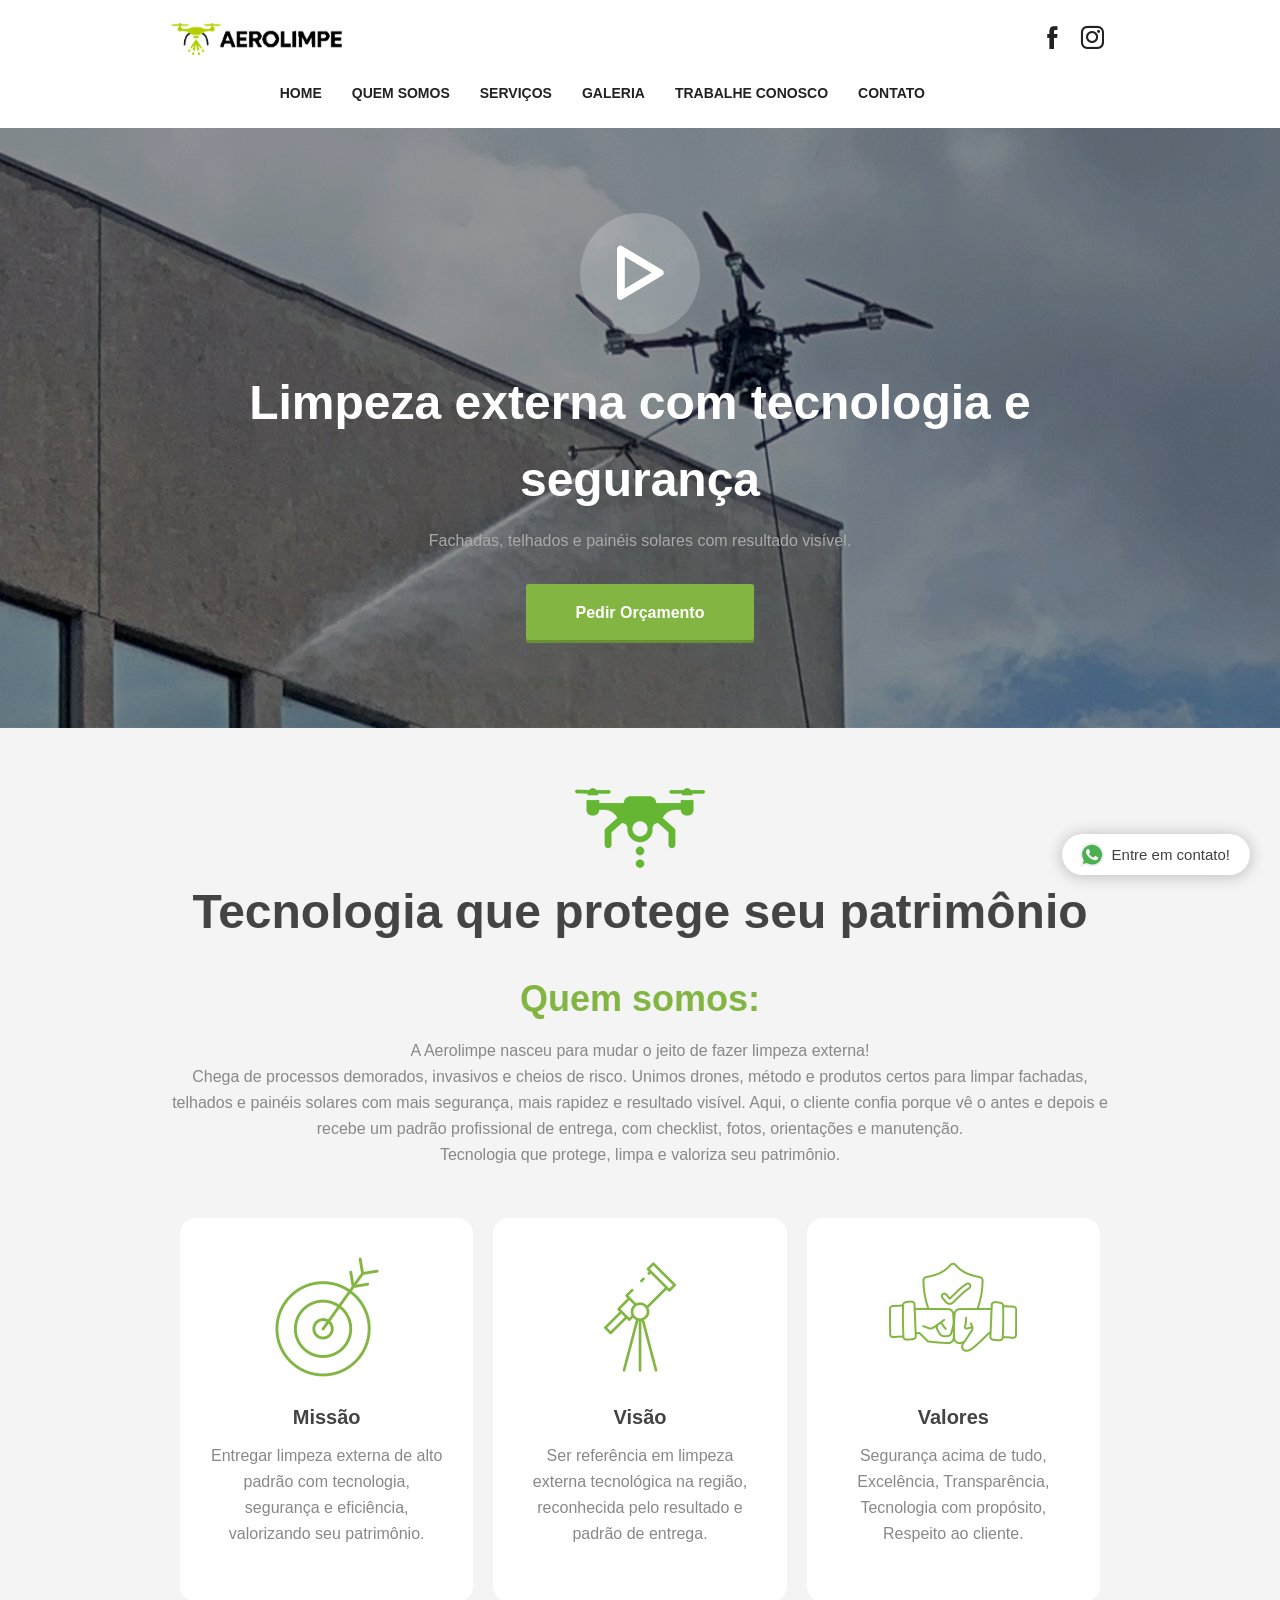
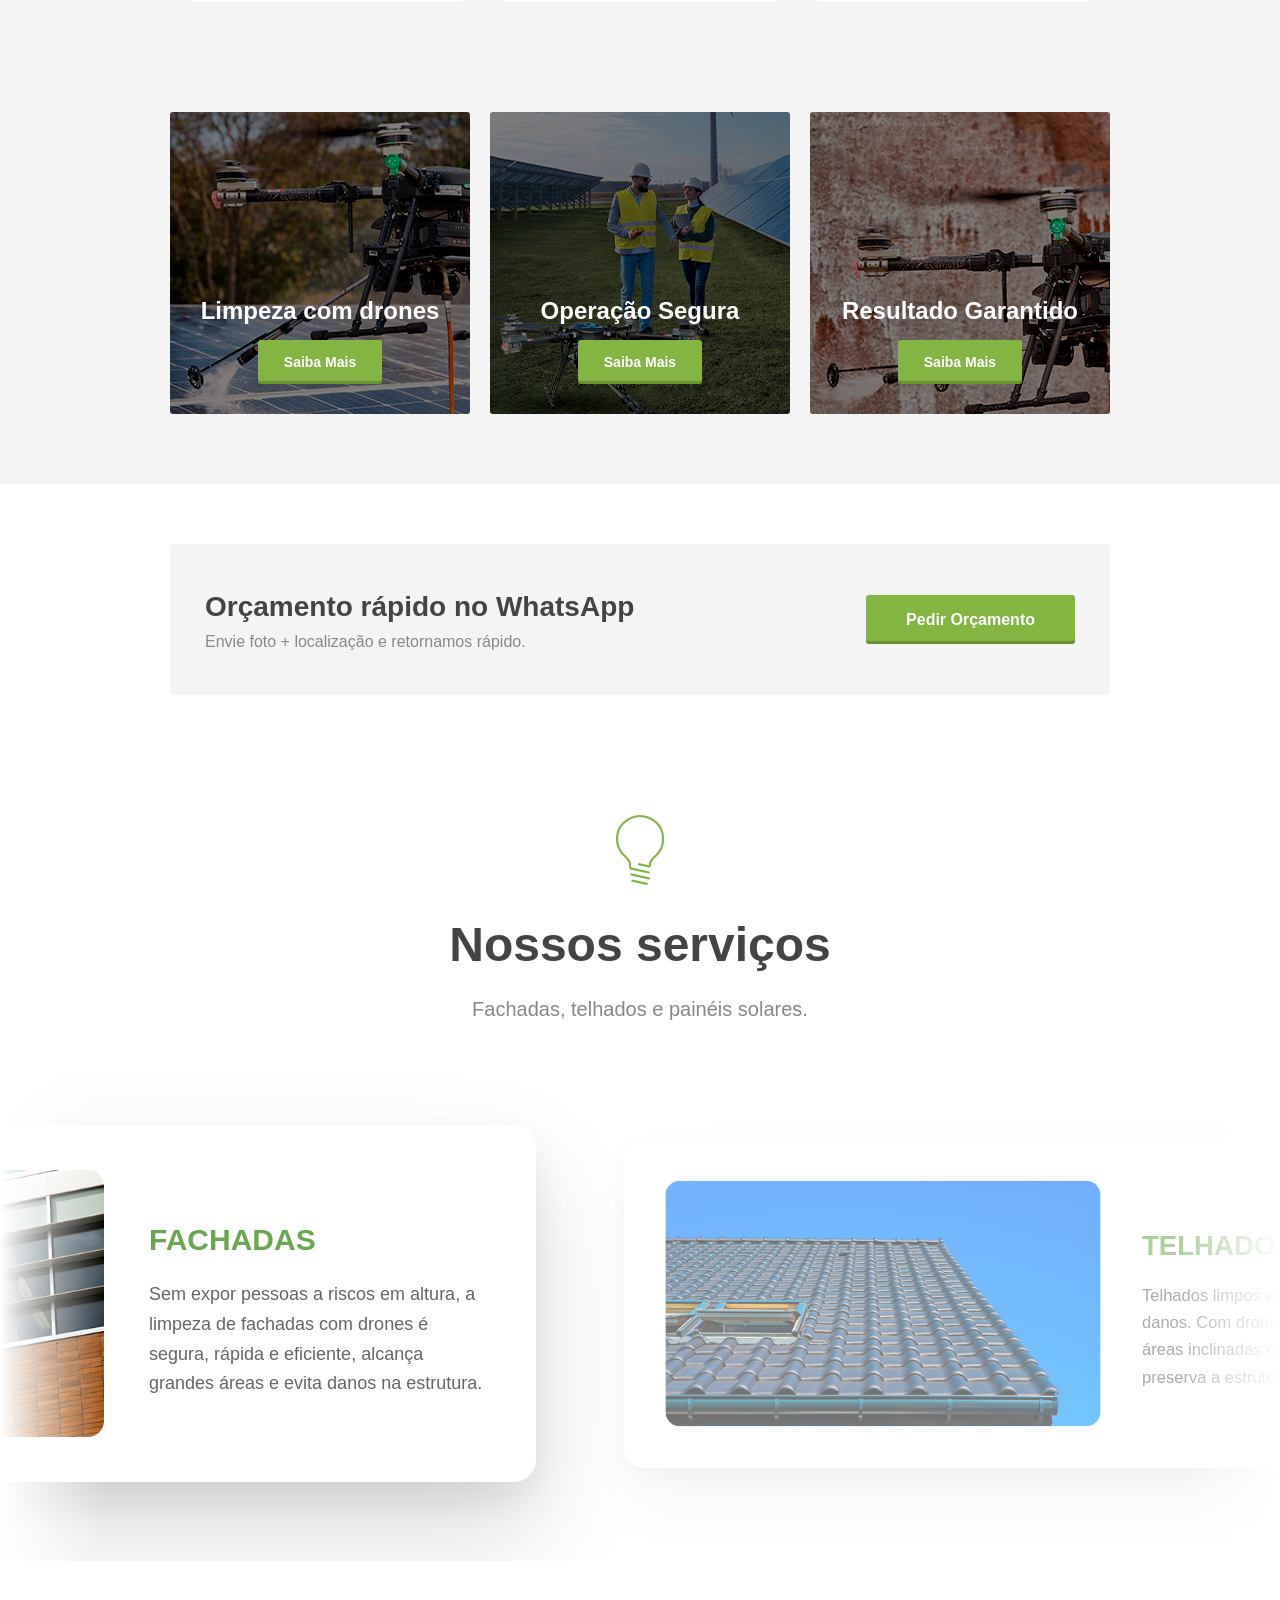
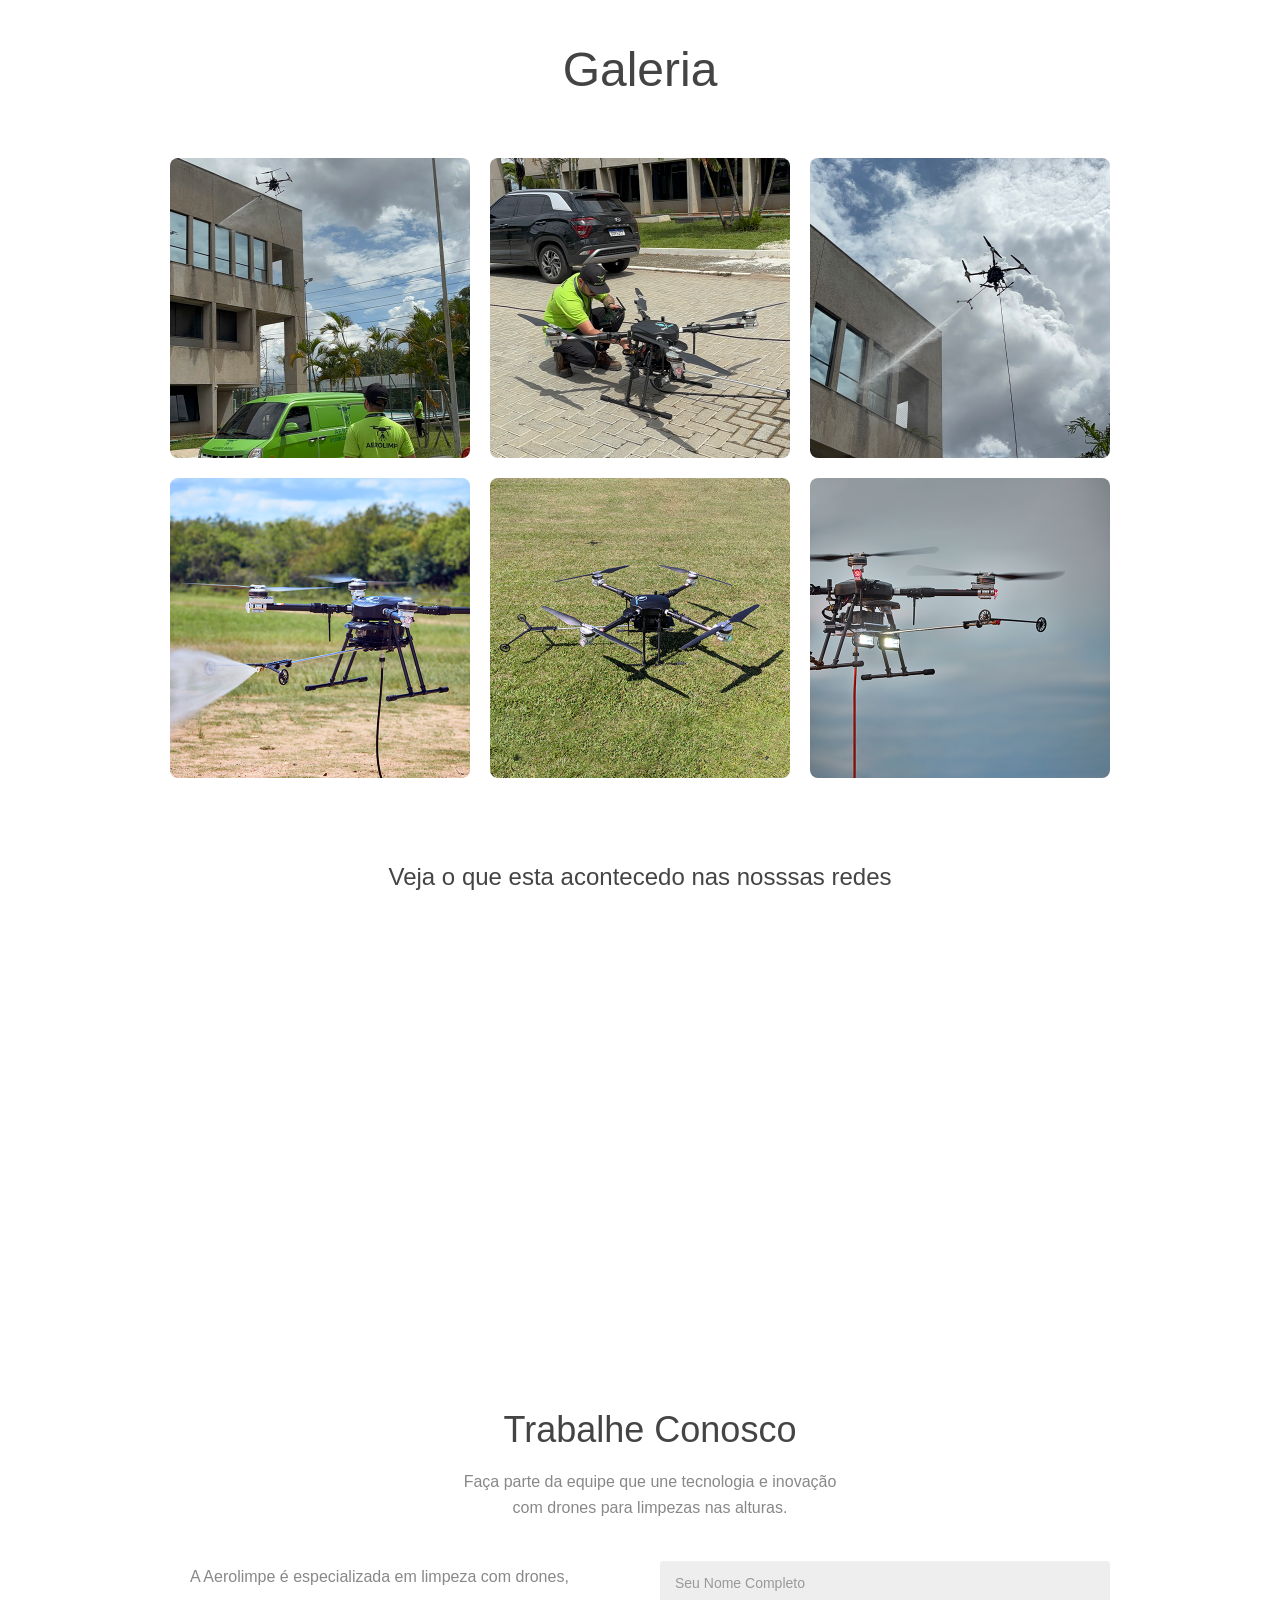
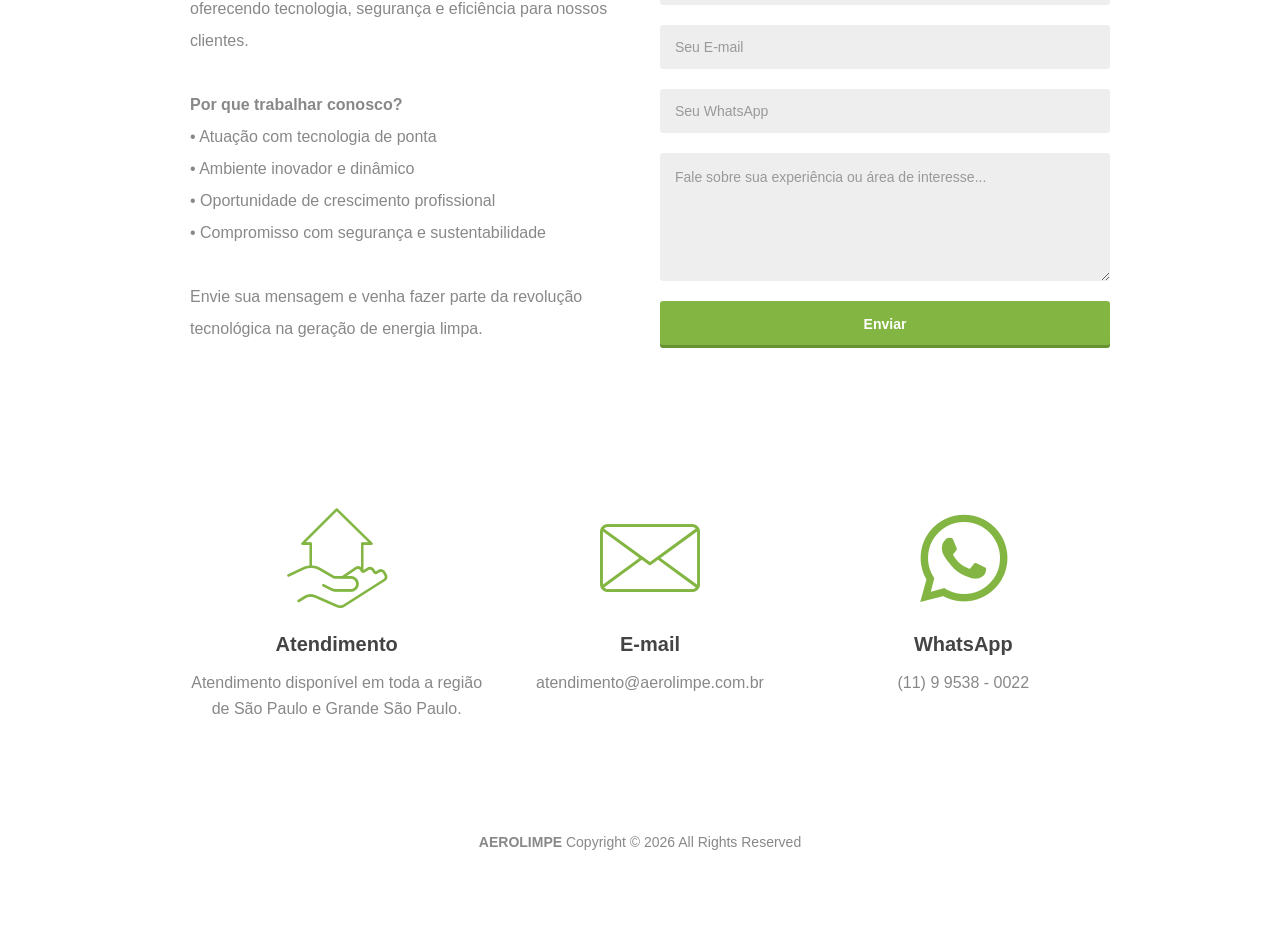
==== index.html @ a0003559 "google tag" ====
<!DOCTYPE html>
<html lang="en">

<head>
	<meta http-equiv="Content-Type" content="text/html; charset=utf-8">
	<meta name="viewport" content="width=device-width, initial-scale=1.0">

	<!-- Google tag (gtag.js) -->
	<script async src="https://www.googletagmanager.com/gtag/js?id=AW-XXXXXXXXX"></script>
	<script>
		window.dataLayer = window.dataLayer || [];
		function gtag() { dataLayer.push(arguments); }
		gtag('js', new Date());

		gtag('config', 'AW-XXXXXXXXX');
	</script>

	<!-- CSS -->
	<link rel="stylesheet" type="text/css" href="css/bootstrap.css" />
	<link rel="stylesheet" type="text/css" href="css/font-awesome.min.css" />
	<link rel="stylesheet" type="text/css" href="css/main.css" />
	<link rel="stylesheet" type="text/css" href="css/font-style.css" />
	<link rel="stylesheet" href="css/whatsapp.css">
	<link rel="stylesheet" href="css/animations.css">
	<link rel="stylesheet" href="https://cdn.jsdelivr.net/npm/@fancyapps/ui/dist/fancybox.css" />

	<title>AEROLIMPE</title>
</head>

<body>

	<!-- ================= NAV ================= -->
	<div class="pix_section pix_nav_menu pix_scroll_header normal pix-padding-v-10" data-scroll-bg="#fff">
		<div class="container">
			<div class="row">
				<div class="col-md-10 col-xs-12 pix-inner-col col-sm-10 column ui-droppable">
					<div class="pix-content">
						<nav class="navbar navbar-default pix-no-margin-bottom pix-navbar-default">
							<div class="container-fluid">
								<div class="navbar-header">
									<button type="button" class="navbar-toggle collapsed" data-toggle="collapse"
										data-target="#pix-navbar-collapse" aria-expanded="false">
										<span class="sr-only">Toggle navigation</span>
										<span class="icon-bar"></span>
										<span class="icon-bar"></span>
										<span class="icon-bar"></span>
									</button>
									<a class="navbar-brand logo-img logo-img-a pix-adjust-height" href="#"><img
											src="images/startup/logo.png" alt=""
											class="img-responsive pix-logo-img"></a>
								</div>
								<div class="collapse navbar-collapse" id="pix-navbar-collapse">
									<ul class="nav navbar-nav navbar-right media-middle pix-header-nav pix-adjust-height"
										id="pix-header-nav">
										<li class="dropdown"><a href="#" class="pix-dark-black">HOME</a>
										</li>
										<li class="dropdown"><a href="#quemsomos" class="pix-dark-black">QUEM SOMOS</a>
										</li>
										<li class="dropdown"><a href="#servico" class="pix-dark-black">SERVIÇOS</a>
										</li>
										<li class="dropdown"><a href="#galeria01" class="pix-dark-black">GALERIA</a>
										</li>
										<li class="dropdown"><a href="#work01" class="pix-dark-black">TRABALHE
												CONOSCO</a>
										</li>
										<li class="dropdown"><a href="#contato01" class="pix-dark-black">CONTATO</a>
										</li>
									</ul>
								</div>
							</div>
						</nav>
					</div>
				</div>
				<div class="col-md-2 col-xs-12 pix-inner-col col-sm-2">
					<div class="pix-content pix-adjust-height text-right">

						<div class="pix-header-item">
							<a target="_blank" href="https://www.facebook.com/share/1CZ2QA8xeN/?mibextid=wwXIfr"
								class="small-social">
								<i class="pixicon-facebook3 big-icon-50 pix-dark-black"></i>
							</a>
							<a target="_blank"
								href="https://www.instagram.com/aerolimpe?utm_source=ig_web_button_share_sheet&igsh=ZDNlZDc0MzIxNw=="
								class="small-social">
								<i class="pixicon-instagram4 big-icon-50 pix-dark-black"></i>
							</a>
						</div>
					</div>
				</div>
			</div>
		</div>
	</div>

	<div class="pix_section pix-padding-v-85 pix-agency-1">
		<div class="container">
			<div class="row">
				<div class="col-md-12 col-xs-12 col-sm-12 column ui-droppable">
					<div class="pix-content text-center">
						<div class="pix-margin-bottom-30">
							<a href="#" class="pix-circle-btn-3">
								<i class="pixicon-play4 big-icon pix-white"></i>
							</a>
						</div>
						<h1 class="pix-white text-center pix-no-margin-top">
							<span class="pix_edit_text"><strong>Limpeza externa com tecnologia e
									segurança</strong></span>
						</h1>
						<p class="pix-light-gray text-center pix-margin-bottom-30 big-text">
							<span class="pix_edit_text">Fachadas, telhados e painéis solares com resultado
								visível.</span>
						</p>
						<a target="_blank" href="https://api.whatsapp.com/send?phone=5511995380022"
							class="btn green-bg pix-white btn-xl wide btn-flat">
							<span class="pix_edit_text">
								<strong>Pedir Orçamento</strong>
							</span>
						</a>
					</div>
				</div>
			</div>
		</div>
	</div>

	<div class="pix_section gray-bg pix-padding">
		<div class="container">
			<div class="row">
				<div class="col-md-12 col-xs-12">
					<div class="pix-content text-center pix-padding-bottom-30">

						<a class="pix-inline-block">
							<img src="images/agency/drone_icon.png" class="img-responsive animate-in drone-fly"
								data-anim-type="drone-fly" data-anim-delay="100">
						</a>
						<h1 class="pix-black-gray-dark text-center pix-no-margin-top animate-in"
							data-anim-type="fade-in-up" data-anim-delay="200">
							<span class="pix_edit_text"><strong>Tecnologia que protege seu patrimônio</strong></span>
						</h1>
						<h2 class="pix-green pix-no-margin-bottom">
							<span id="quemsomos" class="pix_edit_text"><strong>Quem somos:</strong></span>
						</h2>
						<h6 class="pix-black-gray-light text-center animate-in" data-anim-type="fade-in-up"
							data-anim-delay="400">
							<span class="pix_edit_text">A Aerolimpe nasceu para mudar o jeito de fazer limpeza externa!
								<br>
								Chega de processos demorados, invasivos e cheios de risco. Unimos drones, método e
								produtos certos para limpar fachadas, telhados e painéis solares com mais segurança,
								mais rapidez e resultado visível. Aqui, o cliente confia porque vê o antes e depois e
								recebe um padrão profissional de entrega, com checklist, fotos, orientações e
								manutenção.
								<br>
								Tecnologia que protege, limpa e valoriza seu patrimônio.</span>
						</h6>
					</div>
				</div>


				<div class="pix_section pix-padding-v-50">
					<div class="container">

						<div class="row mission-section animate-group">

							<div class="col-md-4 col-xs-12 mission-item animate-in" data-anim-type="fade-in-up">

								<div class="pix-content text-center pix-padding-v-10 pix-margin-v-10 mission-card">

									<div class="pix-margin-bottom-20 mission-icon">
										<img src="images/agency/alvo.png" class="img-responsive big-icon-100 pix-green">
									</div>

									<h5 class="pix-black-gray-dark secondary-font">
										<strong>Missão</strong>
									</h5>

									<p class="pix-black-gray-light text-center pix-margin-bottom-20 big-text">
										Entregar limpeza externa de alto padrão com tecnologia,
										segurança e eficiência, valorizando seu patrimônio.
									</p>

								</div>

							</div>


							<div class="col-md-4 col-xs-12 mission-item animate-in" data-anim-type="fade-in-up">

								<div class="pix-content text-center pix-padding-v-10 pix-margin-v-10 mission-card">

									<div class="pix-margin-bottom-20 mission-icon">
										<img src="images/agency/visão.png"
											class="img-responsive big-icon-100 pix-green">
									</div>

									<h5 class="pix-black-gray-dark secondary-font">
										<strong>Visão</strong>
									</h5>

									<p class="pix-black-gray-light text-center pix-margin-bottom-20 big-text">
										Ser referência em limpeza externa tecnológica na região,
										reconhecida pelo resultado e padrão de entrega.
									</p>

								</div>

							</div>


							<div class="col-md-4 col-xs-12 mission-item animate-in" data-anim-type="fade-in-up">

								<div class="pix-content text-center pix-padding-v-10 pix-margin-v-10 mission-card">

									<div class="pix-margin-bottom-20 mission-icon">
										<img src="images/agency/valores.png"
											class="img-responsive big-icon-100 pix-green">
									</div>

									<h5 class="pix-black-gray-dark secondary-font">
										<strong>Valores</strong>
									</h5>

									<p class="pix-black-gray-light text-center pix-margin-bottom-20 big-text">
										Segurança acima de tudo, Excelência, Transparência,
										Tecnologia com propósito, Respeito ao cliente.
									</p>

								</div>

							</div>

						</div>

					</div>
				</div>


				<div class="col-md-4 col-xs-12">
					<div
						class="pix-content text-center agency-feature-1 agency-feature pix-margin-v-10 pix-padding-h-20">
						<h4 class="pix-white animate-in" data-anim-type="fade-in-up" data-anim-delay="200">
							<span class="pix_edit_text"><strong>Limpeza com drones</strong></span>
						</h4>

						<a target="_blank" href="https://api.whatsapp.com/send?phone=5511995380022"
							class="btn green-bg pix-white btn-md btn-flat">
							<span class="pix_edit_text">
								<strong>Saiba Mais</strong>
							</span>
						</a>
					</div>
				</div>
				<div class="col-md-4 col-xs-12">
					<div
						class="pix-content text-center agency-feature-2 agency-feature pix-margin-v-10 pix-padding-h-20">
						<h4 class="pix-white animate-in" data-anim-type="fade-in-up" data-anim-delay="200">
							<span class="pix_edit_text"><strong>Operação Segura</strong></span>
						</h4>

						<a target="_blank" href="https://api.whatsapp.com/send?phone=5511995380022"
							class="btn green-bg pix-white btn-md  btn-flat">
							<span class="pix_edit_text">
								<strong>Saiba Mais</strong>
							</span>
						</a>
					</div>
				</div>
				<div class="col-md-4 col-xs-12">
					<div
						class="pix-content text-center agency-feature-3 agency-feature pix-margin-v-10 pix-padding-h-20">
						<h4 class="pix-white animate-in" data-anim-type="fade-in-up" data-anim-delay="200">
							<span class="pix_edit_text"><strong>Resultado Garantido</strong></span>
						</h4>


						<a target="_blank" href="https://api.whatsapp.com/send?phone=5511995380022"
							class="btn green-bg pix-white btn-md  btn-flat">
							<span class="pix_edit_text">
								<strong>Saiba Mais</strong>
							</span>
						</a>
					</div>
				</div>
			</div>
		</div>
	</div>

	<div class="pix_section pix-padding">
		<div class="container">
			<div class="row">
				<div class="col-md-12 col-xs-12">
					<div class="pix-content gray-bg pix-radius-3 pix-padding-v-40 pix-padding-h-30 animate-in"
						data-anim-type="zoom-in">
						<div class="media">
							<div class="media-body media-middle media-box-area">
								<div class="pix-inner">
									<h3 class="pix-black-gray-dark pix-no-margin-top pix-no-margin-bottom animate-in"
										data-anim-type="fade-in-up">
										<span class="pix_edit_text"><strong>Orçamento rápido no WhatsApp</strong></span>
									</h3>
									<p class="pix-black-gray-light big-text pix-no-margin-top pix-no-margin-bottom animate-in"
										data-anim-type="fade-in-up" data-anim-delay="150">
										<span class="pix_edit_text">Envie foto + localização e retornamos rápido.</span>
									</p>
								</div>
							</div>
							<div class="media-right media-middle text-center media-box-area">
								<div class="pix-inner">
									<a target="_blank" href="https://api.whatsapp.com/send?phone=5511995380022"
										class="btn green-bg pix-white btn-lg wide btn-flat animate-in"
										data-anim-type="fade-in-up" data-anim-delay="300">
										<span class="pix_edit_text">
											<strong>Pedir Orçamento</strong>
										</span>
									</a>
								</div>
							</div>
						</div>
					</div>
				</div>
			</div>
		</div>
	</div>

	<div class="pix_section pix-padding services-slider">

		<div class="container">

			<div class="row">
				<div class="col-md-12">
					<div class="pix-content text-center pix-padding-bottom-10">

						<i class="pixicon-lightbulb big-icon pix-green animate-in" data-anim-type="fade-in"></i>

						<h1 id="servico" class="pix-black-gray-dark animate-in" data-anim-type="fade-in-up">
							<strong>Nossos serviços</strong>
						</h1>

						<h5 class="pix-black-gray-light animate-in" data-anim-type="fade-in-up" data-anim-delay="150">
							Fachadas, telhados e painéis solares.
						</h5>

					</div>
				</div>
			</div>

		</div>


		<!-- SLIDER FULL WIDTH -->

		<div class="services-wrapper">

			<div class="services-track">

				<div class="service-card">

					<img src="images/agency/Fachada.png" alt="Limpeza de fachadas">

					<div class="service-info">

						<h3>FACHADAS</h3>

						<p>
							Sem expor pessoas a riscos em altura, a limpeza de fachadas com drones é segura,
							rápida e eficiente, alcança grandes áreas e evita danos na estrutura.
						</p>

					</div>

				</div>


				<div class="service-card">

					<img src="images/agency/telhado.png" alt="Limpeza de telhados">

					<div class="service-info">

						<h3>TELHADOS</h3>

						<p>
							Telhados limpos evitam infiltrações e danos. Com drones a limpeza alcança áreas
							inclinadas com segurança e preserva a estrutura.
						</p>

					</div>

				</div>

				<div class="service-card">

					<img src="images/agency/Silos.png" alt="Limpeza de telhados">

					<div class="service-info">

						<h3>SILOS DE ARMAZENAMENTO</h3>

						<p>
							A limpeza adequada dos silos preserva a estrutura e evita acúmulo de resíduos que podem
							comprometer a operação.
							Com drones, garantimos uma execução segura, ágil e sem intervenções de risco.
						</p>

					</div>

				</div>

				<div class="service-card">

					<img src="images/agency/Painel-Solar.png" alt="Limpeza de painéis solares">

					<div class="service-info">

						<h3>PAINÉIS SOLARES</h3>

						<p>
							Painéis limpos produzem mais energia e aumentam a eficiência do sistema,
							gerando mais economia e prolongando a vida útil.
						</p>

					</div>

				</div>

			</div>

		</div>

	</div>

	<div class="pix_section pix-padding-v-10" id="section_gallery_2" style="display: block;">
		<div class="container">
			<div class="row">

				<div class="col-md-12 col-xs-12 col-sm-12 column ui-droppable">
					<div class="pix-content pix-padding-bottom-30">
						<h1 class="pix-black-gray-dark text-center pix-no-margin-top animate-in"
							data-anim-type="fade-in-up">
							<span id="galeria01" class="pix_edit_text">Galeria</span>
						</h1>
					</div>
				</div>

				<!-- IMAGEM 1 -->
				<div class="col-md-4 col-xs-12 col-sm-4 column ui-droppable animate-in" data-anim-type="fade-in-up">
					<div class="pix-content text-center pix-margin-v-10 pix-radius-3">
						<a data-fancybox="gallery" href="images/modern/gallery-image-1.png">
							<img src="images/modern/gallery-image-1.png" alt="" class="img-responsive pix-inline-block">
						</a>
					</div>
				</div>

				<!-- IMAGEM 2 -->
				<div class="col-md-4 col-xs-12 col-sm-4 column ui-droppable animate-in" data-anim-type="fade-in-up"
					data-anim-delay="100">
					<div class="pix-content text-center pix-margin-v-10 pix-radius-3">
						<a data-fancybox="gallery" href="images/modern/gallery-image-2.png">
							<img src="images/modern/gallery-image-2.png" alt="" class="img-responsive pix-inline-block">
						</a>
					</div>
				</div>

				<!-- IMAGEM 3 -->
				<div class="col-md-4 col-xs-12 col-sm-4 column ui-droppable animate-in" data-anim-type="fade-in-up"
					data-anim-delay="200">
					<div class="pix-content text-center pix-margin-v-10 pix-radius-3">
						<a data-fancybox="gallery" href="images/modern/gallery-image-3.png">
							<img src="images/modern/gallery-image-3.png" alt="" class="img-responsive pix-inline-block">
						</a>
					</div>
				</div>

				<!-- IMAGEM 4 -->
				<div class="col-md-4 col-xs-12 col-sm-4 column ui-droppable animate-in" data-anim-type="fade-in-up"
					data-anim-delay="300">
					<div class="pix-content text-center pix-margin-v-10 pix-radius-3">
						<a data-fancybox="gallery" href="images/modern/gallery-image-4.png">
							<img src="images/modern/gallery-image-4.png" alt="" class="img-responsive pix-inline-block">
						</a>
					</div>
				</div>

				<!-- IMAGEM 5 -->
				<div class="col-md-4 col-xs-12 col-sm-4 column ui-droppable animate-in" data-anim-type="fade-in-up"
					data-anim-delay="400">
					<div class="pix-content text-center pix-margin-v-10 pix-radius-3">
						<a data-fancybox="gallery" href="images/modern/gallery-image-5.png">
							<img src="images/modern/gallery-image-5.png" alt="" class="img-responsive pix-inline-block">
						</a>
					</div>
				</div>

				<!-- IMAGEM 6 -->
				<div class="col-md-4 col-xs-12 col-sm-4 column ui-droppable animate-in" data-anim-type="fade-in-up"
					data-anim-delay="500">
					<div class="pix-content text-center pix-margin-v-10 pix-radius-3">
						<a data-fancybox="gallery" href="images/modern/gallery-image-6.png">
							<img src="images/modern/gallery-image-6.png" alt="" class="img-responsive pix-inline-block">
						</a>
					</div>
				</div>

			</div>
		</div>
	</div>



	<div class="pix_section white-bg pix-padding">
		<div class="container">

			<div class="row">
				<div class="col-md-12 col-xs-12 col-sm-12">
					<div class="pix-content pix-padding-bottom-30 text-center">
						<h4 class="pix-black-gray-dark text-center pix-no-margin-top animate-in"
							data-anim-type="fade-in-up">
							<span class="pix_edit_text">Veja o que esta acontecedo nas nosssas redes</span>
						</h4>
					</div>
				</div>
			</div>

			<div class="row">
				<div class="col-md-12 col-xs-12">
					<div class="pix-content text-center animate-in" data-anim-type="zoom-in" data-anim-delay="200">

						<div class="pix-radius-3 pix-shadow">
							<iframe src="https://widgets.sociablekit.com/instagram-feed/iframe/25658841" frameborder="0"
								width="100%" height="400px" style="border-radius:8px;">
							</iframe>
						</div>

					</div>
				</div>
			</div>

			<div class="pix_section pix-padding">
				<div class="container">
					<div class="row">
						<div class="col-md-12 col-xs-12 col-sm-12 column ui-droppable">
							<div class="pix-content pix-padding-bottom-30">
								<h2 class="pix-black-gray-dark text-center pix-no-margin-top">
									<span id="work01" class="pix_edit_text">Trabalhe Conosco</span>
								</h2>
								<p class="pix-black-gray-light big-text text-center">
									<span class="pix_edit_text">
										Faça parte da equipe que une tecnologia e inovação<br>
										com drones para limpezas nas alturas.
									</span>
								</p>
							</div>
						</div>

						<div class="col-md-6 col-xs-12">
							<div class="pix-content">
								<p>
									<span class="big-text pix-lineheight-32 pix-black-gray-light">
										<span class="pix_edit_text">
											A Aerolimpe é especializada em limpeza com drones,
											oferecendo tecnologia, segurança e eficiência para nossos
											clientes.<br><br>

											<strong>Por que trabalhar conosco?</strong><br>
											• Atuação com tecnologia de ponta<br>
											• Ambiente inovador e dinâmico<br>
											• Oportunidade de crescimento profissional<br>
											• Compromisso com segurança e sustentabilidade<br><br>

											Envie sua mensagem e venha fazer parte da revolução tecnológica
											na geração de energia limpa.
										</span>
									</span>
								</p>
							</div>
						</div>

						<div class="col-md-6 col-xs-12">
							<div class="pix-content pix-radius-3">
								<form class="pix-form-style pixfort-form">
									<div class="form-group">
										<input type="text" name="name" class="form-control"
											placeholder="Seu Nome Completo">
									</div>

									<div class="form-group">
										<input type="email" name="email" class="form-control" placeholder="Seu E-mail">
									</div>

									<div class="form-group">
										<input type="text" name="phone" class="form-control" placeholder="Seu WhatsApp">
									</div>

									<div class="form-group">
										<textarea class="form-control" name="message" rows="5"
											placeholder="Fale sobre sua experiência ou área de interesse..."></textarea>
									</div>

									<button type="submit"
										class="btn green-bg pix-white btn-lg small-text btn-flat btn-block">
										<span class="pix_edit_text"><strong>Enviar</strong></span>
									</button>
								</form>
							</div>
						</div>

					</div>
				</div>
			</div>


			<div id="contato01" class="pix_section white-bg pix-padding contact-section">
				<div class="container">
					<div class="row">

						<div class="col-md-4 col-xs-12 animate-in" data-anim-type="fade-in-up" data-anim-delay="0">

							<div class="pix-content text-center pix-margin-v-20">
								<span class="pix-margin-bottom-20">
									<i class="pixicon-hand260 big-icon-100 pix-green"></i>
								</span>

								<h5 class="pix-black-gray-dark pix-margin-top-20">
									<span class="pix_edit_text"><strong>Atendimento</strong></span>
								</h5>

								<p class="pix-black-gray-light big-text">
									<span class="pix_edit_text">
										Atendimento disponível em toda a região de São Paulo e Grande São Paulo.
									</span>
								</p>
							</div>

						</div>

						<div class="col-md-4 col-xs-12 animate-in" data-anim-type="fade-in-up" data-anim-delay="150">

							<div class="pix-content text-center pix-margin-v-20">
								<span class="pix-margin-bottom-20">
									<i class="pixicon-letter121 big-icon-100 pix-green"></i>
								</span>

								<h5 class="pix-black-gray-dark pix-margin-top-20">
									<span class="pix_edit_text"><strong>E-mail</strong></span>
								</h5>

								<p class="pix-black-gray-light big-text">
									<span class="pix_edit_text">
										atendimento@aerolimpe.com.br
									</span>
								</p>
							</div>

						</div>

						<div class="col-md-4 col-xs-12 animate-in" data-anim-type="fade-in-up" data-anim-delay="300">

							<div class="pix-content text-center pix-margin-v-20">
								<span class="pix-margin-bottom-20">
									<i class="pixicon-whatsapp2 big-icon-100 pix-green"></i>
								</span>

								<h5 class="pix-black-gray-dark pix-margin-top-20">
									<span class="pix_edit_text"><strong>WhatsApp</strong></span>
								</h5>

								<p class="pix-black-gray-light big-text">
									<span class="pix_edit_text">
										(11) 9 9538 - 0022
									</span>
								</p>
							</div>

						</div>

					</div>
				</div>
			</div>

			<div class="col-md-12 col-xs-12">
				<div class="pix-padding-v-30 text-center">
					<span class="pix-black-gray-light"><span class="pix_edit_text"><strong>AEROLIMPE</strong>
							Copyright © 2026 All Rights Reserved</span></span>
				</div>
			</div>
		</div>
	</div>
	</div>

	<!--WhatsApp-->
	<div id='whatsapp-chat' class='hide'>
		<div class='header-chat'>
			<div class='head-home'>
				<div class='info-avatar'><img src='/images/aerolimpe-logo.png' />
				</div>
				<p><span class="whatsapp-name">Aerolimpe</span><br><small>Limpeza externa com tecnologia e
						segurança</small>
				</p>

			</div>
			<div class='get-new hide'>
				<div id='get-label'></div>
				<div id='get-nama'></div>
			</div>
		</div>
		<div class='home-chat'>

		</div>
		<div class='start-chat'>
			<div pattern="https://elfsight.com/assets/chats/patterns/whatsapp.png"
				class="WhatsappChat__Component-sc-1wqac52-0 whatsapp-chat-body">
				<div class="WhatsappChat__MessageContainer-sc-1wqac52-1 dAbFpq">
					<div style="opacity: 0;" class="WhatsappDots__Component-pks5bf-0 eJJEeC">
						<div class="WhatsappDots__ComponentInner-pks5bf-1 hFENyl">
							<div class="WhatsappDots__Dot-pks5bf-2 WhatsappDots__DotOne-pks5bf-3 ixsrax"></div>
							<div class="WhatsappDots__Dot-pks5bf-2 WhatsappDots__DotTwo-pks5bf-4 dRvxoz"></div>
							<div class="WhatsappDots__Dot-pks5bf-2 WhatsappDots__DotThree-pks5bf-5 kXBtNt"></div>
						</div>
					</div>
					<div style="opacity: 1;" class="WhatsappChat__Message-sc-1wqac52-4 kAZgZq">
						<div class="WhatsappChat__Author-sc-1wqac52-3 bMIBDo">Aerolimpe</div>
						<div class="WhatsappChat__Text-sc-1wqac52-2 iSpIQi">Tire suas dúvidas e peça o seu
							orçamento.
						</div>
					</div>
				</div>
			</div>

			<div class='blanter-msg'>
				<textarea id='chat-input' placeholder='Digite aqui' maxlength='120' row='1'></textarea>
				<a href='javascript:void;' id='send-it'><svg viewBox="0 0 448 448">
						<path d="M.213 32L0 181.333 320 224 0 266.667.213 416 448 224z" />
					</svg></a>

			</div>
		</div>
		<div id='get-number'></div><a class='close-chat' href='javascript:void'>×</a>
	</div>
	<a class='blantershow-chat' href='javascript:void' title='Show Chat'><svg width="20" viewBox="0 0 24 24">
			<defs />
			<path fill="#eceff1"
				d="M20.5 3.4A12.1 12.1 0 0012 0 12 12 0 001.7 17.8L0 24l6.3-1.7c2.8 1.5 5 1.4 5.8 1.5a12 12 0 008.4-20.3z" />
			<path fill="#4caf50"
				d="M12 21.8c-3.1 0-5.2-1.6-5.4-1.6l-3.7 1 1-3.7-.3-.4A9.9 9.9 0 012.1 12a10 10 0 0117-7 9.9 9.9 0 01-7 16.9z" />
			<path fill="#fafafa"
				d="M17.5 14.3c-.3 0-1.8-.8-2-.9-.7-.2-.5 0-1.7 1.3-.1.2-.3.2-.6.1s-1.3-.5-2.4-1.5a9 9 0 01-1.7-2c-.3-.6.4-.6 1-1.7l-.1-.5-1-2.2c-.2-.6-.4-.5-.6-.5-.6 0-1 0-1.4.3-1.6 1.8-1.2 3.6.2 5.6 2.7 3.5 4.2 4.2 6.8 5 .7.3 1.4.3 1.9.2.6 0 1.7-.7 2-1.4.3-.7.3-1.3.2-1.4-.1-.2-.3-.3-.6-.4z" />
		</svg> Entre em contato!</a>
	<!-- End WhatsApp-->

	<script src="js/jquery-1.11.2.js"></script>
	<script src="js/jquery-ui.js"></script>
	<script src="js/bootstrap.js"></script>
	<script src="js/velocity.min.js"></script>
	<script src="js/velocity.ui.min.js"></script>
	<script src="js/scroll.js"></script>
	<script src="js/custom.js"></script>
	<script src="js/whatsapp.js"></script>

	<script src="js/animation-observer.js"></script>
	<script src="https://cdn.jsdelivr.net/npm/@fancyapps/ui/dist/fancybox.umd.js"></script>
</body>

</html>
---- css/main.css ----
/*
*   PixFort
*   MegaPack
*   20/10/2018
*   Firas ODEH
*/

/*@import url(https://fonts.googleapis.com/css?family=Open+Sans:400,700);*/
/*@import url(https://fonts.googleapis.com/css?family=Montserrat:400,700);*/

/* Base */

    body { font-family: 'Open Sans',sans-serif !important;
        /* Support for all WebKit browsers. */
        -webkit-font-smoothing: antialiased;
        /* Support for Safari and Chrome. */
        text-rendering: optimizeLegibility;

        /* Support for Firefox. */
        -moz-osx-font-smoothing: grayscale;

        /* Support for IE. */
        font-feature-settings: 'liga';
        -webkit-text-size-adjust: 100%;
    }

    .secondary-font { font-family: 'Montserrat', sans-serif; }
    a:hover, a:focus { text-decoration: none; }
    .pix-full-width { width:100%; }

    /* Typography */
    h1 { font-size: 48px;line-height: 77px; }
    h2 { font-size: 36px;line-height: 58px; }
    h3 { font-size: 28px;line-height: 45px; }
    h4 { font-size: 24px;line-height: 38px; }
    h5 { font-size: 20px;line-height: 32px; }
    h6 { font-size: 16px;line-height: 26px; }
    p { font-size: 14px;line-height: 22px; }

    .pix-inline-block { display: inline-block; }
    .big-text-60 { font-size: 60px;line-height: 86px; }
    .big-text-24 { font-size: 24px;line-height: 38px; }
    .big-text-20 { font-size: 20px;line-height: 32px; }
    .big-text { font-size: 16px;line-height: 26px; }
    .small-text { font-size: 14px; }
    .extra-small-text { font-size: 12px; }

    .pix-sm-lineheight { line-height: 58px; }
    .pix-xm-lineheight { line-height: 56px; }
    .pix-lineheight-24 { line-height: 24px; }
    .pix-lineheight-32 { line-height: 32px; }
    .pix-lineheight-36 { line-height: 36px !important; }


    .small-icon-25 { font-size: 25px;line-height: 25px }
    .small-icon-30 { font-size: 32px;line-height: 32px }
    .small-icon-36 { font-size: 36px;line-height: 36px }
    .small-icon-40 { font-size: 40px;line-height: 40px }
    .big-icon-50 { font-size: 50px;line-height: 50px; }
    .big-icon-55 { font-size: 55px; }
    .big-icon-65 { font-size: 65px;line-height: 65px; }
    .big-icon-60 { font-size: 60px;line-height: 60px; }
    .big-icon { font-size: 70px; }
    .big-icon-80 { font-size: 80px;line-height: 80px; }
    .big-icon-90 { font-size: 90px;line-height: 90px; }
    .big-icon-100 { font-size: 100px;line-height: 100px; }
    .big-icon-120 { font-size: 120px;line-height: 120px; }
    .big-icon-140 { font-size: 140px;line-height: 140px; }

    .pix-bold { font-weight: 700; }

    .pix-icon-big { font-size: 40px; }

    .big-line-height { line-height: 50px; }

    .pix-max-width-120 { max-width: 120px; }
    .pix-max-width-220 { max-width: 120px; }
    .pix-xxs-width-text { max-width: 270px;display: inline-block; }
    .pix-xs-width-text { max-width: 520px;display: inline-block; }
    .pix-small2-width-text { max-width: 580px;display: inline-block; }
    .pix-small-width-text { max-width: 700px;display: inline-block; }
    .pix-md-width-text { max-width: 750px;display: inline-block; }

    .pix-fixed-width { max-width: 100%;width: 700px; }
    .pix-fixed-width-580 { max-width: 100%;width: 580px; }
    .pix-fixed-width-480 { max-width: 100%;width: 480px; }
    .pix-fixed-width-380 { max-width: 100%;width: 380px; }

    /*  Colors  */
    .light-black-bg { background: #222; }
    .gray-dark-bg { background: #444; }
    .gray-bg { background: #f4f4f4; }
    .gray-2-bg { background: #eee; }
    .gray-3-bg { background: #ddd; }
    .gray-4-bg { background: #aaa; }
    .gray-5-bg { background: #888; }
    .gray-6-bg { background: #666; }
    .white-bg { background: #fff;  }
    .orange-bg { background-color: #ff9800;}
    .blue-bg { background-color: #070707;}
    .purple-bg { background: #9000F0; }
    .green-blue-bg { background: #00a78e; }
    .green-yellow-bg { background: #d0e100; }
    .green-gray { background: #556d6a; }
    .brown-bg { background: #84754e; }
    .green-bg { background: #82b541; }
    .blue-neon-bg { background: #009cde }
    .blue-neon-2-bg { background: #aae6ff }
    .green-neon-bg { background: #74FF00 }
    .red-bg { background: #ea4335; }
    .rose-bg { background: #ff0f50; }
    .yellow-bg { background: #fdbd10; }
    .dark-green-bg { background: #237f52; }
    .navy-blue-bg { background: #363f48; }
    .navy-blue-2-bg { background: #818e9b; }
    .light-green-bg { background: #00c853; }
    .light-blue-bg { background: #f2f6fa; }
    .dark-yellow-bg { background: #FBB034; }
    .green-neon-bg { background: #04e08a; }
    .dark-blue-bg { background: #1274e7; }
    .dark-red-bg { background: #ff7243; }

    .pix-black { color: #000; }
    .pix-dark-black { color: #222; }
    .pix-light-black { color: #333; }
    .pix-black-gray-dark { color: #444; }
    .pix-black-gray { color: #666; }
    .pix-black-gray-light { color: #888; }

    .pix-white { color: #fff; }
    .pix-light-white { color: #ddd; }
    .pix-slight-white { color: #bbb; }
    .pix-gray { color: #999; }
    .pix-light-gray { color: #aaa; }

    .pix-orange {
    color: #f7941d;
}
    .pix-orange-2 { color: #ffdfb8; }
    .pix-blue { color: #59a3fc; }
    .pix-purple { color: #9000F0; }
    .pix-green-blue { color: #00a78e; }
    .pix-green-blue-2 { color: #71dece; }
    .pix-green-yellow { color: #d0e100; }
    .pix-green-yellow-2 { color: #939e04; }
    .pix-green-gray { color: #556d6a; }
    .pix-green-gray-2 { color: #96B3B0; }
    .pix-brown { color: #84754e; }
    .pix-brown-2 { color: #cbbc94; }
    .pix-green-neon { color: #74FF00 }
    .pix-green { color: #82b541; }
    .pix-green-2 { color: #bee38e; }
    .pix-green-light { color: #00c853; }
    .pix-green-light-2 { color: #9DFAC3; }
    .pix-blue-neon { color: #009cde; }
    .pix-blue-neon-2 { color: #aae6ff; }
    .pix-blue-light { color: #f2f6fa; }
    .pix-blue-light-2 { color: #889DB2; }
    .pix-red { color: #ea4335; }
    .pix-rose { color: #ff0f50; }
    .pix-yellow { color: #fdbd10; }
    .pix-yellow-2 { color: #b3870d; }
    .pix-yellow-dark { color: #FBB034; }
    .pix-yellow-dark-2 { color: #F9E1BB; }
    .pix-dark-green { color: #237f52; }
    .pix-dark-green-2 { color: #57cd93; }
    .pix-navy-blue { color: #363F48; }
    .pix-navy-blue-2 { color: #818e9b; }
    .pix-navy-blue-3 { color: #dde4ea; }
    .pix-green-neon { color: #00ffa8; }
    .pix-green-neon-2 { color: #119780; }
    .pix-dark-blue { color: #1274e7; }
    .pix-dark-blue-2 { color: #bdd9fa; }
    .pix-dark-red { color: #ff7243; }

    .pix-facebook-color { color: #3b5998; }
    .pix-google-plus-color { color: #dd4b39; }
    .pix-twitter-color { color: #1da1f2; }

    .pix-border-gray { border-color: #bbb; }
    .pix-border-green-neon { border-color: #74FF00 }

    .pix-black-transparent-15 { background: rgba(0,0,0,0.15); }
    .pix-black-transparent-20 { background: rgba(0,0,0,0.2); }
    .pix-black-transparent-30 { background: rgba(0,0,0,0.3); }
    .pix-black-transparent-40 { background: rgba(0,0,0,0.4); }
    .pix-black-transparent-50 { background: rgba(0,0,0,0.5); }

    /* line Buttons Color */
    .pix-white-line, .pix-white-line:hover, .pix-white-line:focus { border-color: #fff;color: #fff; }
    .pix-purple-line, .pix-purple-line:hover { border-color: #9000F0;color: #9000F0; }
    .pix-orange-line, .pix-orange-line:hover { border-color: #f7941d;color: #f7941d; }
    .pix-yellow-line, .pix-yellow-line:hover { border-color: #FDBD10;color: #FDBD10; }
    .pix-green-line, .pix-green-line:hover { border-color: #82B541;color: #82B541; }

    /* Padding */
    .pix-padding { padding: 60px 0; }
    .pix-padding-20 { padding: 20px; }
    .pix-padding-v-5 { padding-top: 5px;padding-bottom: 5px; }
    .pix-padding-v-9 { padding-top: 9px;padding-bottom: 9px; }
    .pix-padding-v-10 { padding-top: 10px;padding-bottom: 10px; }
    .pix-padding-v-20 { padding-top: 20px;padding-bottom: 20px; }
    .pix-padding-v-30 { padding-top: 30px;padding-bottom: 30px; }
    .pix-padding-v-35 { padding-top: 35px;padding-bottom: 35px; }
    .pix-padding-v-40 { padding-top: 40px;padding-bottom: 40px; }
    .pix-padding-v-50 { padding-top: 50px;padding-bottom: 50px; }
    .pix-padding-v-65 { padding-top: 65px;padding-bottom: 65px; }
    .pix-padding-v-75 { padding-top: 75px;padding-bottom: 75px; }
    .pix-padding-v-85 { padding-top: 85px;padding-bottom: 85px; }
    .pix-padding-v-100 { padding-top: 100px;padding-bottom: 100px; }
    .pix-padding-v-120 { padding-top: 120px;padding-bottom: 120px; }
    .pix-padding-v-130 { padding-top: 130px;padding-bottom: 130px; }
    .pix-padding-v-150 { padding-top: 150px;padding-bottom: 150px; }
    .pix-padding-v-200 { padding-top: 200px;padding-bottom: 200px; }
    .pix-padding-h-5 { padding-left: 5px;padding-right: 5px; }
    .pix-padding-h-10 { padding-left: 10px;padding-right: 10px; }
    .pix-padding-h-20 { padding-left: 20px;padding-right: 20px; }
    .pix-padding-h-30 { padding-left: 30px;padding-right: 30px; }
    .pix-padding-h-90 { padding-left: 90px;padding-right: 90px; }
    .pix-padding-top-10 { padding-top: 10px; }
    .pix-padding-top-15 { padding-top: 15px; }
    .pix-padding-top-20 { padding-top: 20px; }
    .pix-padding-top-30 { padding-top: 30px; }
    .pix-padding-top-40 { padding-top: 40px; }
    .pix-padding-top-50 { padding-top: 50px; }
    .pix-padding-top-60 { padding-top: 60px; }
    .pix-padding-top-80 { padding-top: 80px; }
    .pix-padding-top-100 { padding-top: 100px; }
    .pix-padding-top-120 { padding-top: 120px; }
    .pix-padding-top-150 { padding-top: 150px; }
    .pix-padding-bottom-10 { padding-bottom: 10px; }
    .pix-padding-bottom-15 { padding-bottom: 15px; }
    .pix-padding-bottom-20 { padding-bottom: 20px; }
    .pix-padding-bottom-25 { padding-bottom: 25px; }
    .pix-padding-bottom-30 { padding-bottom: 30px; }
    .pix-padding-bottom-40 { padding-bottom: 40px; }
    .pix-padding-bottom-60 { padding-bottom: 60px; }
    .pix-padding-bottom-80 { padding-bottom: 80px; }
    .pix-padding-right-20 { padding-right: 20px; }
    .pix-padding-left-10 { padding-left: 10px; }
    .pix-padding-left-5 { padding-left: 5px; }
    .pix-no-h-padding { padding-left: 0px;padding-right: 0px; }

    .pix-no-padding { padding: 0px; }

    /* Margin */
    .pix-margin-v-10 { margin: 10px 0; }
    .pix-margin-v-20 { margin: 20px 0; }
    .pix-margin-v-30 { margin: 30px 0; }
    .pix-margin-v-40 { margin-top: 40px;margin-bottom: 40px; }
    .pix-margin-v-50 { margin: 50px 0; }
    .pix-margin-v-80 { margin: 80px 0; }
    .pix-margin-v-90 { margin: 90px 0; }
    .pix-margin-v-100 { margin: 100px 0; }
    .pix-margin-h-10 { margin-left: 10px;margin-right: 10px; }
    .pix-margin-h-20 { margin-left: 20px;margin-right: 20px; }
    .pix-margin-h-40 { margin-left: 40px;margin-right: 40px; }
    .pix-margin-top-5 { margin-top: 5px; }
    .pix-margin-top-10 { margin-top: 10px; }
    .pix-margin-top-20 { margin-top: 20px; }
    .pix-margin-top-30 { margin-top: 30px; }
    .pix-margin-top-40 { margin-top: 40px; }
    .pix-margin-top-50 { margin-top: 50px; }
    .pix-margin-top-60 { margin-top: 60px; }
    .pix-margin-top-80 { margin-top: 80px; }
    .pix-margin-top-100 { margin-top: 100px; }
    .pix-margin-bottom-10 { margin-bottom: 10px; }
    .pix-margin-bottom-15 { margin-bottom: 15px; }
    .pix-margin-bottom-20 { margin-bottom: 20px; }
    .pix-margin-bottom-22 { margin-bottom: 22px; }
    .pix-margin-bottom-30 { margin-bottom: 30px; }
    .pix-margin-bottom-50 { margin-bottom: 50px; }

    .pix-margin-right-5 { margin-right: 5px; }
    .pix-margin-right-10 { margin-right: 10px; }
    .pix-margin-right-20 { margin-right: 20px; }

    .pix-no-margin { margin: 0px; }
    .pix-no-margin-top { margin-top: 0px; }
    .pix-no-margin-bottom { margin-bottom: 0px; }
    .pix-no-h-margin { margin-left: 0px;margin-right: 0px; }


    /* Negative margin */
    .pix-margin-fix-top { position: relative;top: -3px;}

    /*  shadow  */
    .pix-shadow-20 { box-shadow: 0 2px 4px 0px rgba(0,0,0,0.08); }

    /* Shapes */
    .pix-cirlce { border-radius: 100%;padding: 20px;display: inline-block;position: relative; }
    .pix-circle-img { border-radius: 100%; }
    .pix-cirlce-2 { border-radius: 100%;padding: 20px;display: inline-block;position: relative;border:2px solid #ddd;min-width: 90px;text-align: center; }
    .pix-cirlce-3 { border-radius: 100%;padding: 4px;display: inline-block;position: relative;border:2px solid #74FF00;min-width: 40px;text-align: center; }
    .pix-cirlce-3 i { position: relative;top: 2px; }
    .pix-cirlce-4 { border-radius: 100%;padding: 40px;display: inline-block;position: relative;border: 3px solid #eee;min-width: 40px;text-align: center;line-height: 0px;max-width: 100% !important;height: auto;min-height: 180px;min-width: 180px; }
    .pix-cirlce-4 i { position: relative;top: 8px; }
    .pix-cirlce-5 { border-radius: 100%;padding: 20px;display: inline-block;position: relative;min-width: 100px;text-align: center;line-height: 0;min-width: 100px;min-height: 100px; }
    .pix-cirlce-5 i { position: relative;top: 4px; }
    .pix-cirlce-6 { border-radius: 100%;padding: 20px;display: inline-block;position: relative;text-align: center;line-height: 0;min-width: 150px;min-height: 150px; }
    .pix-cirlce-6 i { position: relative;top: 20px; }
    .pix-cirlce-6 h1 { position: relative;top: -5px; }
    .pix-cirlce-7 { border-radius: 100%;padding: 20px;border: 2px solid #eee;display: inline-block;position: relative;text-align: center;line-height: 0;min-width: 120px;min-height: 120px; }
    .pix-cirlce-7 i { position: relative;top: 5px; }



    .pix-round-shape { width: 75px;height: 75px;border-radius: 50%;overflow: hidden;display: inline-block;text-align: center;position: relative;}
    .pix-round-shape img { position: absolute;height: 100%;width: auto;max-width: inherit;left: 50%;top: 50%;-webkit-transform: translateY(-50%) translateX(-50%);display: block; }
    .pix-round-shape-200 {position: relative;border-radius: 50%;width: 200px;height: 200px;display: inline-block;overflow: hidden;}
    .pix-round-shape-200 img {position: absolute;display: block;height: 100%;width: auto;max-width: inherit;left: 50%;top: 50%;-webkit-transform: translateY(-50%) translateX(-50%);}
    .pix-round-shape-180 {position: relative;border-radius: 50%;width: 180px;height: 180px;display: inline-block;overflow: hidden;}
    .pix-round-shape-180 img {position: absolute;display: block;height: 100%;width: auto;max-width: inherit;left: 50%;top: 50%;-webkit-transform: translateY(-50%) translateX(-50%);}
    .pix-round-shape-150 {position: relative;border-radius: 50%;width: 150px;height: 150px;display: inline-block;overflow: hidden;}
    .pix-round-shape-150 img {position: absolute;display: block;height: 100%;width: auto;max-width: inherit;left: 50%;top: 50%;-webkit-transform: translateY(-50%) translateX(-50%);}
    .pix-round-shape-140 {position: relative;border-radius: 50%;width: 140px;height: 140px;display: inline-block;overflow: hidden;}
    .pix-round-shape-140 img {position: absolute;display: block;height: 100%;width: auto;max-width: inherit;left: 50%;top: 50%;-webkit-transform: translateY(-50%) translateX(-50%);}
    .pix-round-shape-120 {position: relative;border-radius: 50%;width: 120px;height: 120px;display: inline-block;overflow: hidden;}
    .pix-round-shape-120 img {position: absolute;display: block;height: 100%;width: auto;max-width: inherit;left: 50%;top: 50%;-webkit-transform: translateY(-50%) translateX(-50%);}
    .pix-round-shape-80 {position: relative;border-radius: 50%;width: 80px;height: 80px;display: inline-block;overflow: hidden;}
    .pix-round-shape-80 img {position: absolute;display: block;height: 100%;width: auto;max-width: inherit;left: 50%;top: 50%;-webkit-transform: translateY(-50%) translateX(-50%);}
    .pix-round-shape-60 {position: relative;border-radius: 50%;width: 60px;height: 60px;display: inline-block;overflow: hidden;}
    .pix-round-shape-60 img {position: absolute;display: block;height: 100%;width: auto;max-width: inherit;left: 50%;top: 50%;-webkit-transform: translateY(-50%) translateX(-50%);}

    .pix-round-3 { border-radius: 50%;width: 50px;position: absolute;display: block; }

    .pix-cover-shape-300 {position: relative;width: 100%;height: 300px;display: inline-block;overflow: hidden;border-radius: 3px;}
    .pix-cover-shape-220 {position: relative;width: 100%;height: 220px;display: inline-block;overflow: hidden;}
    .pix-cover-shape-180 {position: relative;width: 100%;height: 180px;display: inline-block;overflow: hidden;border-radius: 3px;}
    .pix-cover-shape-180.no-radius {border-radius: 0px;}
    .pix-cover-shape-150 {position: relative;width: 100%;height: 150px;display: inline-block;overflow: hidden;border-radius: 3px;}

    .pix-cover-shape-300 img, .pix-cover-shape-180 img, .pix-cover-shape-150 img {position: absolute;display: block;min-height: 100%;width: auto;max-width: inherit;left: 50%;top: 50%;-webkit-transform: translateY(-50%) translateX(-50%);width: 100%;}
    .pix-cover-shape-220 img {position: absolute;display: block;min-height: 100%;width: auto;max-width: inherit;left: 50%;top: 50%;-webkit-transform: translateY(-50%) translateX(-50%);height: 100%;}

    .pix-media-img-220 img { max-width: 220px;position: relative;}
    .pix-media-shape-220 {width:100%;position: relative;display: inline-block;overflow: hidden;border-radius: 3px; }
    .pix-media-shape-220 img {height: auto;border-radius: 3px;max-width: 220px;width: auto;}

    .pix-shadow-down { box-shadow: 0 1px 0px 0px rgba(0,0,0,0.2); }

    .pix-bar { height: 5px;width: 80px;display: inline-block;position: relative; }
    /* Buttons */
    .btn { border-radius: 3px;padding: 8px 18px;border: 0px; }
    .btn.btn-xl { padding: 18px 44px;font-size: 16px; }
    .btn.pix-line.btn-xl { padding-top: 16px;padding-bottom: 16px; }
    .btn.btn-lg { padding: 14px 30px; }
    .btn.btn-md { padding: 12px 26px; }
    .btn.btn-sm { padding: 6px 14px; }
    .btn.btn-xs { padding: 2px 10px; }
    .btn:not(.pix-line):not(.btn-flat):not(.btn-link):hover { box-shadow: 0 0 3rem 3rem rgba(0,0,0,0.08) inset; }
    .btn.btn-flat:hover { box-shadow: 0 -3px 0px 0px rgba(0,0,0,0.3) inset, 0 0 3rem 3rem rgba(0,0,0,0.08) inset; }
    .btn.pix-line:hover { }
    .btn.pix-white:hover { color: #fff; }

    .btn.pix-line { border:3px solid; }
    .btn-round-lg, form.form-round-lg .form-control { border-radius: 30px; }
    .btn-round-xl { border-radius: 40px; }

    .btn-flat { box-shadow: 0 -3px 0px 0px rgba(0,0,0,0.2) inset; }


    .btn.wide { padding-left: 34px;padding-right: 34px; }
    .btn-lg.wide { padding-left: 40px;padding-right: 40px; }
    .btn-md.wide { padding-left: 46px;padding-right: 46px; }
    .btn-xl.wide { padding-left: 50px;padding-right: 50px; }
    .btn-xl.wide-2 { padding-left: 70px;padding-right: 70px; }

    .btn.btn-link:hover,
    .btn.btn-link:focus { text-decoration: none;background: rgba(0,0,0,0.02); }
    .pix-margin-links .btn.btn-link { margin-bottom: 10px; }


    .pix-circle-btn { background: rgba(0,0,0,0.12);display: inline-block;position: relative;padding: 25px;border-radius: 50%;min-width: 120px; }
    .pix-circle-btn:hover, .pix-circle-btn:focus { text-decoration: none; }


    .pix-circle-btn-2 { background: rgba(255,255,255,0.15);display: inline-block;position: relative;padding: 15px;border-radius: 50%;min-width: 60px;border: 5px solid #fff;text-align: center; }
    .pix-circle-btn-2 i { position: relative;top: 2px;left: 2px; }
    .pix-circle-btn-2:hover, .pix-circle-btn-2:focus { text-decoration: none;background: rgba(0,0,0,0.01); }

    .pix-circle-btn-3 { background: rgba(255,255,255,0.2);display: inline-block;position: relative;padding: 25px;border-radius: 50%;min-width: 120px; }
    .pix-circle-btn-3:hover, .pix-circle-btn-3:focus { text-decoration: none; }

    .pix-circle-btn-4 { background: rgba(255, 255, 255,0.15);display: inline-block;position: relative;padding: 25px;border-radius: 50%;min-width: 120px; }
    .pix-circle-btn-4:hover, .pix-circle-btn:focus { text-decoration: none; }

    .pix-link-icon { position: relative;display: inline-block; }
    .small-social i {  font-size: 26px;line-height: 26px;margin: 0 5px; }
    .medium-social i {  font-size: 36px;line-height: 36px;margin: 0 10px; }
    .pix-link-icon:hover, .pix-link-icon:focus, .small-social:hover, .small-social:focus, .medium-social:hover, .medium-social:focus { text-decoration: none;opacity: 0.7; }

    /*  featured boxes    */

    .pix_feature_std {
        border-radius: 3px;
        padding: 20px;
        margin-top: 20px;
        margin-bottom: 20px;
        border-top: thick solid  #00c853;
        border-width: 3px;
        box-shadow: 0px 2px 5px rgba(0, 0, 0, 0.05), 0px 1px 2px rgba(0, 0, 0, 0.05);
    }

    /*  top border colors   */

    .pix_blue_border { border-top: thick solid #1274e7; border-width: 3px; }
    .pix_green_neon_border { border-top: thick solid #00ffa8; border-width: 3px; }
    .pix_red_border { border-top: thick solid #f44336; border-width: 3px; }
    .pix_dark_grey_border { border-top: thick solid  #333; border-width: 3px; }
    .pix_gray_border { border-top: thick solid  #777; border-width: 3px; }
    .pix_light_grey_border { border-top: thick solid  #e4e4e4; border-width: 3px; }
    .pix_orange_border { border-top: thick solid  #ff9800 ; border-width: 3px; }
    .pix_yellow_border { border-top: thick solid  #ffeb3b  ; border-width: 3px; }
    .pix_light_grey_border { border-top: thick solid  #ccc; border-width: 3px; }



    /* Arrow Animation */
    @-webkit-keyframes new_icon {
        0% { top: 0px; }
        100% { top: 15px;  }
    }
    @-moz-keyframes new_icon {
        0% { top: 0px; }
        100% { top: 15px;  }
    }
    .pix-moving-btn {
        position: relative;
        animation: new_icon 1s linear 0s infinite alternate;
        -webkit-animation: new_icon 2s linear 0s infinite alternate;
    }

    /* Boxes */
    .pix-border-box { border: 2px solid #eee;border-radius: 10px; }
    .pix-border-box-3 { border: 2px solid #eee;border-radius: 3px; }
    .pix-border-box-3-light-blue { border: 2px solid #f2f6fa;border-radius: 3px; }
    .pix-border-box-d { border: 3px solid #ddd;border-radius: 3px; }
    .pix-border-box-10 { border: 2px solid #eee;border-radius: 10px; }
    .pix-radius-3 { border-radius: 3px;overflow: hidden; }
    .pix-radius-5 { border-radius: 5px;overflow: hidden; }
    .pix-radius-10 { border-radius: 10px;overflow: hidden; }
    .pix-radius-15 { border-radius: 15px;overflow: hidden; }

    /* Form */
    .pix-form-style input, .pix-form-style textarea { background: #eee;border:0px;border-radius: 3px;outline: none;box-shadow: none;margin-bottom: 20px;width: 1005;-moz-box-sizing: border-box;padding: 14px 15px;height: 100%; }
    .pix-form-style .checkbox { margin-bottom: 20px; }
    .pix-form-style input:focus, .pix-form-style textarea:focus, .pix-form-style select:focus { outline: none;box-shadow: none; }
    .pix-form-style button[type="submit"] { margin-bottom: 20px; }
    .pix-form-style select { background: #eee;border:0px;border-radius: 3px;outline: none;box-shadow: none;margin-bottom: 20px;font-size: 14px; }
    form.pix-form-white-bg .form-control { background: #fff; }
    form.pix-form-light-white-bg-2 .form-control { background: #eee; }
    form.pix-form-light-white-bg .form-control { background: #ddd; }
    form.pix-form-gray-bg .form-control { background: #f4f4f4; }
    form.pix-form-light-blue-bg .form-control { background: #f2f6fa; }

    form textarea { max-width: 100%; }

    .pixfort-form .alert { font-weight: bold; }

    /* float */
    .pix-float-left { float: left; }
    .pix-float-right { float: right; }
    .pix-float-none { float: none; }

    /* Backgrounds */
    .pix-cover-bg { background-size: cover;background-position: center; }
    .pix-test-1 { background-image: url('../images/real_estate/intro-bg.jpg');background-size: 50% 100%;background-attachment: fixed;background-repeat: no-repeat; }

    /* Misc */
    .inner_section { width: 100%; }
    .inner_section * { max-width: 100%; }
    .inner_section .container { padding: 0px; }

    .pix-icon-area { min-width: 90px; }
    .pix-icon-area-64 { max-width: 64px; height: auto; }
    .pix-icon-area-100 { max-width: 100px; height: auto; }
    .pix-icon-area-128 { max-width: 128px; height: auto; }

    .pix-relative { position: relative; }



    /* original */
    .pix-original-1 { background-image: linear-gradient(rgba(0,0,0, 0.6), rgba(0,0,0, 0.6)),url('../images/original/bg-image.jpg');background-size: cover;background-position: center; }

    /* Startup */
    .pix-startup-intro { background-image: linear-gradient(rgba(54, 63, 72, 0.85), rgba(54, 63, 72, 0.85)),url('../images/startup/intro-bg.jpg');background-size: cover;background-position: center; }
    .pix-startup-1 { background-image: url('../images/startup/image-1.png');  }
    .pix-startup-2 { background-image: url('../images/startup/image-2.png');  }

    /* Product */
    .pix-product-1 { background-image: linear-gradient(rgba(208,225,0, 0.75), rgba(208,225,0, 0.75)),url('../images/product/bg-video-product.jpg');background-size: cover;background-attachment: fixed; }

    /* Saas */
    .pix-saas-intro { position: relative;top: -5px; }
    .pix-saas-1 { background-image: url('../images/saas/bg-intro.png');background-size: cover;background-attachment: fixed; }

    /* Real Esate */
    .pix-real-intro { background-image: linear-gradient(rgba(0,0,0, 0.7), rgba(0,0,0, 0.7)),url('../images/real_estate/intro-bg.jpg');background-size: cover;background-attachment: fixed; }
    .pix-real-1 { background-image: linear-gradient(rgba(0,0,0, 0.5), rgba(0,0,0, 0.5)),url('../images/real_estate/intro-bg.jpg');background-size: cover;background-attachment: fixed; }
    .pix-real-highlight { background-image: url('../images/real_estate/bg-highlight-left.jpg');background-size: cover;background-position: center; }
    .feature_align { padding-left: 3px;position: relative;top: 4px; }

    /* Agency */
    .pix-agency-1 { background-image: linear-gradient(rgba(0,0,0,0.4), rgba(0,0,0,0.4)),url('../images/agency/bg-intro-agency.png');background-size: cover;background-position: center; }
    .agency-feature { background-size: cover;border-radius: 3px;overflow: hidden;padding-top: 170px;padding-bottom: 30px; }
    .agency-feature-1 { background-image: linear-gradient(rgba(0,0,0, 0.5), rgba(0,0,0, 0.5)),url('../images/agency/image-box-1.png'); }
    .agency-feature-2 { background-image: linear-gradient(rgba(0,0,0, 0.5), rgba(0,0,0, 0.5)),url('../images/agency/image-box-2.png'); }
    .agency-feature-3 { background-image: linear-gradient(rgba(0,0,0, 0.5), rgba(0,0,0, 0.5)),url('../images/agency/image-box-3.png'); }


    .media-box-area { display: table-cell;}
    .media-box-area .pix-inner { padding-left: 5px;padding-right: 5px; }
    .col-md-1 .media-box-area, .col-md-2 .media-box-area, .col-md-3 .media-box-area, .col-md-4 .media-box-area { width: 100%;display: table-row;text-align: center; }
    .col-md-1 .media-box-area .pix-inner,
    .col-md-2 .media-box-area .pix-inner, .col-md-3 .media-box-area .pix-inner,
    .col-md-4 .media-box-area .pix-inner { padding-top: 10px;padding-bottom: 10px; }
    @media (max-width: 768px) {
        .media-box-area { width: 100%;display: table-row;text-align: center;}
        .media-box-area .pix-inner { padding-top: 10px;padding-bottom: 10px; }
        .media-sm-center { display: table;width: 100%;}
        .pix-sm-text-center { text-align: center; }
    }
    .big-icon-link i { font-size: 64px;margin: 10px 30px;line-height: 64px;display: inline-block; }
    .big-icon-link:hover, .big-icon-link:focus { text-decoration: none;opacity: 0.7;}

    /* Showcase */
    .pix-showcase-1 { background-image: linear-gradient(rgba(54,63,72, 0.8), rgba(54,63,72, 0.8)),url('../images/showcase/bg-intro.jpg');background-size: cover;background-attachment: fixed; }
    .pix-showcase-2 { background-image: linear-gradient(rgba(0,156,222, 0.7), rgba(0,156,222, 0.7)),url('../images/showcase/bg-intro.jpg');background-size: cover;background-attachment: fixed; }
    .pix-showcase-highlight-1 { background-image: url('../images/showcase/bg-highlight-left.jpg');background-size: cover;background-attachment: fixed; }
    .pix-showcase-highlight-2 { background-image: url('../images/showcase/bg-highlight-right.jpg');background-size: cover;background-attachment: fixed; }

    /* corporate */
    .pix-corporate-1 { background-image: linear-gradient(rgba(0,0,0, 0.6), rgba(0,0,0, 0.6)),url('../images/corporate/bg.jpg');background-size: cover;background-attachment: fixed;background-position: center; }
    .pix-corporate-highlight { background-image: linear-gradient(rgba(0,0,0, 0.3), rgba(0,0,0, 0.3)),url('../images/corporate/bg-highlight-right.jpg');background-size: cover;background-attachment: fixed; }


    /* Business */
    .pix-business-1 { background-image: linear-gradient(rgba(0,0,0, 0.4), rgba(0,0,0, 0.4)),url('../images/business/bg-intro.jpg');background-size: cover;background-attachment: fixed;background-position: top; }
    .pix-business-2 { background-image: linear-gradient(rgba(0,0,0, 0.4), rgba(0,0,0, 0.4)),url('../images/business/video-section-bg.jpg');background-size: cover;background-attachment: fixed;background-position: center; }

    /* SEO */
    .pix-seo-1 { background-image: url('../images/original/bg-image.jpg');background-size: cover;background-attachment: fixed;background-position: center; }

    /* Marketing */
    .pix-marketing-1 { background-image: linear-gradient(rgba(234,67,53, 0.4), rgba(234,67,53, 0.4)),url('../images/agency/bg-intro-agency.jpg');background-size: cover;background-position: center; }

    /* Shop */
    .pix-shop-1 { background-image: url('../images/shop/shop-intro-image.png');background-size: cover;background-position: center; }

    /* Medical */
    .pix-medical-1 { background-image: linear-gradient(rgba(0,0,0, 0.6), rgba(0,0,0, 0.6)),url('../images/medical/bg-intro.jpg');background-size: cover;background-position: top; }

    /* creative */
    .pix-creative-intro { background-image: linear-gradient(rgba(0,0,0, 0.5), rgba(0,0,0, 0.5)),url('../images/creative/bg-intro-creative.jpg');background-size: cover;background-position: center; }
    .pix-creative-1 { background-image: linear-gradient(rgba(0,0,0, 0.5), rgba(0,0,0, 0.5)),url('../images/creative/bg-clients-section.jpg');background-size: cover;background-attachment: fixed;background-position: center; }
    .pix-creative-2 { background-image: linear-gradient(rgba(0,0,0, 0.5), rgba(0,0,0, 0.5)),url('../images/creative/bg-video-section.jpg');background-size: cover;background-attachment: fixed;background-position: center; }

    /* sport */
    .pix-sport-1 { background-image: linear-gradient(rgba(0,0,0, 0.6), rgba(0,0,0, 0.6)),url('../images/sport/intro-bg-stade.jpg');background-size: cover;background-attachment: fixed;background-position: center; }
    .pix-sport-2 { background-image: linear-gradient(rgba(0,0,0, 0.6), rgba(0,0,0, 0.6)),url('../images/sport/form-section-bg.jpg');background-size: cover;background-attachment: fixed;background-position: center; }

    /* car_rental */
    .pix-car_rental-1 { background-image: url('../images/car_rental/car-rental-intro-bg.png');background-size: cover;background-attachment: fixed;background-position: center;background-color: #363F48; }
    .pix-t-gray-bg { background: rgba(0,0,0,0.08);}
    .pix-car-highlight-1 { background-image: url('../images/car_rental/bg-highlight-left.jpg');background-size: cover;background-attachment: fixed; }

    /* restaurant */
    .pix-restaurant-1 { background-image: linear-gradient(rgba(0,0,0, 0.7), rgba(0,0,0, 0.7)),url('../images/restaurant/intro-bg.jpg');background-size: cover;background-attachment: fixed;background-position: center; }
    .pix-restaurant-2 { background-image: linear-gradient(rgba(0,0,0, 0.6), rgba(0,0,0, 0.6)),url('../images/restaurant/intro-bg.jpg');background-size: cover;background-attachment: fixed;background-position: center; }
    .pix-restaurant-highlight-1 { background-image: url('../images/restaurant/highlight-bg.jpg');background-size: cover;background-position: center; }

    /* software */
    .pix-software-1 { background-image: url('../images/software/intro-bg.jpg');background-color: #474747;background-size: cover;background-attachment: fixed;background-position: center; }

    /* elegant */
    .pix-elegant-1 { background-image: url('../images/elegant/intro-bg.png');background-color: #237F52;background-size: cover;background-position: center; }

    /* travel */
    .pix-travel-1 { background-image: linear-gradient(rgba(0,0,0, 0.3), rgba(0,0,0, 0.3)),url('../images/travel/intro-bg-3.jpg');background-size: cover;background-position: center; }
    .pix-travel-highlight-1 { background-image: url('../images/travel/intro-bg.jpg');background-size: cover;background-attachment: fixed; }

    /* ebook */
    .pix-ebook-1 { background-image: linear-gradient(rgba(0,0,0, 0.6), rgba(0,0,0, 0.6)),url('../images/ebook/intro-bg-ebook.jpg');background-size: cover;background-attachment: fixed;background-position: center; }

    /* construction */
    .pix-construction-1 { background-image: linear-gradient(rgba(54, 63, 72, 0.85), rgba(54, 63, 72, 0.85)),url('../images/construction/main.jpg');background-size: cover;background-attachment: fixed;background-position: center; }

    /* app */
    .pix-app-1 { background-image: url('../images/app/pattern-bg.png');background-color: #59A3FC;background-size: cover;background-attachment: fixed;background-position: center; }

    /* event */
    .pix-event-1 { background-image: linear-gradient(rgba(0,0,0, 0.6), rgba(0,0,0, 0.6)),url('../images/event/intro-bg.jpg');background-size: cover;background-attachment: fixed;background-position: center; }

    /* company */
    .pix-company-1 { background-image: url('../images/company/intro-company-pattern.png');background-color: #363f48;background-size: cover;background-attachment: fixed;background-position: center; }
    .pix-company-2 { background-image: url('../images/company/intro-company-pattern.png');background-color: #00c853;background-size: cover;background-attachment: scroll;background-position: center; }

    /* deal */
    .pix-deal-1 { background-image: url('../images/deal/intro-pattern.png');background-color: #f7941d;background-size: auto;background-attachment: scroll;background-position: center; }
    .pix-deal-2 { background-image: url('../images/deal/newsletter-pattern.png');background-color: #f4f4f4;background-size: auto;background-attachment: scroll;background-position: top; background-repeat: repeat-x;}

    /* hotel */
    .pix-hotel-1 { background-image: linear-gradient(rgba(54, 63, 72, 0.85), rgba(54, 63, 72, 0.85)),url('../images/hotel/intro-bg-hotel.jpg');background-size: cover;background-attachment: fixed;background-position: center; }
    .pix-hotel-2 { background-image: linear-gradient(rgba(54, 63, 72, 0.85), rgba(54, 63, 72, 0.85)),url('../images/hotel/box-bg.jpg');background-size: auto;background-attachment: scroll;background-position: center; }

    /* modern */
    .pix-modern-1 { background-image: linear-gradient(rgba(54, 63, 72, 0.15), rgba(54, 63, 72, 0.01)),url('../images/modern/intro-modern-bg.jpg');background-color: #363f48;background-size: cover;background-attachment: scroll;background-position: center; }

    /* studio */
    .pix-studio-1 { background-image: linear-gradient(rgba(0, 200, 83, 0.8), rgba(0, 200, 83, 0.8)),url('../images/studio/studio-intro.jpg');background-color: #363f48;background-size: cover;background-attachment: scroll;background-position: center; }
    .pix-studio-2 { background-image: linear-gradient(rgba(0, 200, 83, 0.8), rgba(0, 200, 83, 0.8)),url('../images/studio/studio-form-bg.jpg');background-color: #363f48;background-size: cover;background-attachment: scroll;background-position: center; }
    .pix-studio-3 { background-image: linear-gradient(rgba(0, 200, 83, 0.8), rgba(0, 200, 83, 0.8)),url('../images/studio/studio-testimonials-bg.jpg');background-color: #363f48;background-size: cover;background-attachment: scroll;background-position: center; }


    /* coming soon */
    .pix-coming-soon-1 { background-image: linear-gradient(rgba(18, 116, 231, 0.70), rgba(18, 116, 231, 0.70)),url('../images/coming_soon/coming-soon-intro.jpg');background-color: #363f48;background-size: cover;background-attachment: scroll;background-position: center; }

    /* popups */
    .pix-popup-15 { background: transparent !important;box-shadow: none !important; }
    .pix-popup-15 .close { color:#efefef; }
    .pix-popup-16 { background-image: linear-gradient(rgba(0, 0, 0, 0.15), rgba(0, 0, 0, 0.15)),url('../images/popups/popup-16.jpg');background-size: cover;background-attachment: scroll;background-position: center; }
    .pix-popup-17 { background-image: linear-gradient(rgba(0, 0, 0, 0.15), rgba(0, 0, 0, 0.15)),url('../images/popups/popup-17.jpg');background-size: cover;background-attachment: scroll;background-position: center; }
    .pix-popup-18 { background-image: linear-gradient(rgba(0, 0, 0, 0.4), rgba(0, 0, 0, 0.4)),url('../images/popups/popup-18.jpg');background-size: cover;background-attachment: scroll;background-position: center; }


    .pix_section .pix_section .row { margin: 0px;}

    /* Navbar */
    .pix-navbar-default { background: transparent;border: 0px; }
    .pix-navbar-default .logo-img { margin-top: 0px;display: block;padding: 10px 0;height: 100%;width: auto; }
    .pix-navbar-default .logo-img img { display: inline-block;max-height: 100%;width: auto; }
    .pix-header-item { padding-top: 14px;padding-bottom: 14px;line-height: 20px;display: inline-block; }


    /* highlight */
    .highlight-left,
    .highlight-right {
        content:""; position:absolute; width:50%; height:100%; top:0;
    }
    .highlight-left { left:0; }
    .highlight-right { right:0; }
    .highlight-left > div,
    .highlight-right > div { z-index:2;}

    @media only screen and (max-width: 767px){
        .highlight-left,
        .highlight-right { display: none;}
        .highlight-white-mobile { background: #fff;}
        .highlight-gray-mobile { background: #f4f4f4;}
        .highlight-mobile-image { display: inline-block;width: 100%;height: 500px;position: relative; }
        .highlight-section {
            background-size: cover;
            background-position: center;
        }
    }

    /* Accordions */
    .pix_accordion .panel { border: 0px; line-height: 24px; border-radius: 0px; box-shadow: none;  background-color: transparent;}
    .pix_accordion .panel-body { color: #888; border-top: 0px !important; }
    .pix_accordion .panel-heading { border-radius: 3px; padding: 10px 20px;}

    /* Slider */
    .pix_accordion .panel-title { color: #888; }

    /* Header */
    .pix-fixed-top { position: fixed;top: 0;width: 100%;z-index: 99999; }
    .pix-over-header { position: absolute;width: 100%;z-index: 9999; }

    .dropdown { display: inline-block;position: relative; }
    .pix-header-nav li a {
        -moz-transition:    all 0.2s ease-in-out;
        -webkit-transition: all 0.2s ease-in-out;
        -o-transition:      all 0.2s ease-in-out;
        -ms-transition:     all 0.2s ease-in-out;
        transition:         all 0.2s ease-in-out;
    }
    .pix-header-nav > li > a {
        font-weight: bold;
     }
    .pix_nav_menu .navbar-nav > li > a:hover,
    .pix_nav_menu .navbar-nav > li > a:focus { background: rgba(0,0,0,0.03);border-radius: 3px; }
    .pix_scroll_menu .navbar-nav > li > a:hover,
    .pix_scroll_menu .navbar-nav > li > a:focus { background: rgba(0,0,0,0.03);border-radius: 3px; }
    .dropdown-menu { border-radius: 2px;border:0px;box-shadow: 0 1px 1px 1px rgba(0,0,0,0.05);padding:0px; }
    .dropdown-menu li a { padding-top: 10px !important;padding-bottom: 10px; }

    .fancybox-container { z-index: 99999 !important; }
    .pix_scroll_menu { z-index: 99998 !important; }

    .pix-header-nav .open a,
    .pix-header-nav .hover_open a {

    }

    .dropdown-menu > li > a {
        font-weight: 400;
        color: #aaa;
        padding: 5px 15px;
        padding-bottom: 10px;
    }
    .dropdown-menu > li > a:hover,
    .dropdown-menu > li > a:focus {
        text-decoration: none;
        color: #777;
        background: rgba(0,0,0,0.05);
    }

    .pix-full-height { min-height: 100vh !important; }

    .pix_scroll_menu {
        position: fixed;
        width: 100%;
        top: -80px;
        visibility: hidden;
        z-index: 999999;
        background: #fff;
        /*box-shadow: 0 2px 5px 0 rgba(0,0,0,0.15), 0 3px 12px 0 rgba(0,0,0,0.08);*/
        box-shadow: 0 1px 2px 0 rgba(0,0,0,0.08), 0 2px 5px 0 rgba(0,0,0,0.04);
        -moz-transition:    all 0.2s ease-in-out;
        -webkit-transition: all 0.2s ease-in-out;
        -o-transition:      all 0.2s ease-in-out;
        -ms-transition:     all 0.2s ease-in-out;
        transition:         all 0.2s ease-in-out;
    }

    img.scroll_logo_img { max-height: 30px !important;width: auto; }
    .navbar-toggle {
      border: 0px solid transparent;
    }
    .navbar-default .navbar-toggle:hover,
    .navbar-default .navbar-toggle:focus {
      background-color: transparent;
    }
    .navbar-default .navbar-collapse, .navbar-default .navbar-form, .navbar-collapse.in { border-color: transparent;box-shadow: none; }
    @media screen and (max-width: 768px) {
        /* Mobile Misc */
        .mobile-text-center { text-align: center !important; }
        .mobile-text-left { text-align: left !important; }
        .nav-mobile-center a { text-align: center;padding-left: 0px !important; }
        .mobile-float-none { float: none; }


        .pix_nav_menu.pix-over-header {
            background: #444 !important;
        }
        .navbar-header {
            border-bottom: 2px solid rgba(0,0,0,0.3);
        }
        img.pix-logo-img { max-height: 28px !important;width: auto; }
        .navbar-header { padding-bottom: 8px; }

        .pix-slider .carousel-title { font-size: 16px;margin: 0px; }
        .pix-slider .carousel-text { font-size: 14px;margin: 0px; }
        .pix-slider .carousel-caption { top:0 !important;padding:0px;}
    }

    .navbar-default .navbar-toggle .icon-bar {
        background-color: rgba(0,0,0,0.3);
    }

    @media screen and (min-width: 768px) {
        /* Misc */
        .pix-lg-inline-block { display: inline-block; }
        .pix-nav-first-left { padding-left: 0px !important; }
        .pix-nav-first-left > ul > li:first-child > a {padding-left: 0px}

        .pix-header-nav .dropdown-menu {
            display: block;
            opacity: 0;
            visibility: hidden;
            margin-top: 10px !important;
            -moz-transition:    all 0.2s ease-in-out;
            -webkit-transition: all 0.2s ease-in-out;
            -o-transition:      all 0.2s ease-in-out;
            -ms-transition:     all 0.2s ease-in-out;
            transition:         all 0.2s ease-in-out;
        }

        .pix-header-nav .open > .dropdown-menu ,
        .pix-header-nav .hover_open > .dropdown-menu {
            display: block !important;
            opacity: 1 !important;
            visibility: visible !important;
            margin-top: 0px !important;
            border-radius: 3px;
            box-shadow: 0 2px 5px 0 rgba(0,0,0,0.15), 0 3px 12px 0 rgba(0,0,0,0.08);
            overflow: hidden;
            padding-top: 5px;
            padding-bottom: 5px;
        }

      /*.dropdown:hover .dropdown-menu, .btn-group:hover .dropdown-menu{*/
        .dropdown:hover .dropdown-menu {
            display: block;
        }
        .dropdown-menu{
            margin-top: 0;
        }
        .dropdown-toggle{
            margin-bottom: 2px;
        }
        .navbar .dropdown-toggle, .nav-tabs .dropdown-toggle{
            margin-bottom: 0;
        }
    }

    /* Slider */
    .carousel-inner.item-450 > .item { max-height: 450px; }
    .carousel-inner.item-600 > .item { max-height: 600px; }
    .pix-slider { border-radius: 3px;overflow: hidden; }
    .pix-slider .carousel-title { font-weight: bold;}
    .pix-slider .carousel-title, .pix-slider .carousel-text { text-shadow: 0px 2px 5px rgba(0,0,0,0.15), 0 1px 2px rgba(0,0,0,0.2);}
    .pix-slider .carousel-caption {  vertical-align: middle;top: 20%;bottom: auto;}
    .pix-slider .item-600 .carousel-caption {  vertical-align: middle;top: 25%;bottom: auto;}
    .carousel-control {
        opacity: 0.3;
        filter: alpha(opacity=30);
        -moz-transition:    all 0.2s ease-in-out;
        -webkit-transition: all 0.2s ease-in-out;
        -o-transition:      all 0.2s ease-in-out;
        -ms-transition:     all 0.2s ease-in-out;
        transition:         all 0.2s ease-in-out;
    }
    .carousel-control:hover,
    .carousel-control:focus { opacity: 0.5;filter: alpha(opacity=50); }

    /* Modals */
    .pix-letter-popup { background-image: url('../images/main/newsletter-pattern.png');background-position: top;background-repeat: repeat-x; }
    .modal {
        background: rgba(0,0,0,0);
        -moz-transition:    all 0.2s ease-in-out;
            -webkit-transition: all 0.2s ease-in-out;
            -o-transition:      all 0.2s ease-in-out;
            -ms-transition:     all 0.2s ease-in-out;
            transition:         all 0.2s ease-in-out;
    }
    .modal.in {
      margin: 0px !important;
      padding: 0px !important;
      right: 0px !important;
      z-index:9999999;
      background: rgba(50,50,50,0.7);
    }
    .modal-content {
      border: none;
      border-radius: 2px;
          box-shadow: 0 16px 28px 0 rgba(0,0,0,0.05),0 30px 75px 0 rgba(0,0,0,0.1);
    }
    .modal-header{
      border-bottom: 0;
      padding-top: 0px;
      padding-right: 26px;
      padding-left: 26px;
      padding-bottom: 0px;
    }

    .modal-body{
      border-bottom: 0;
      padding-top: 0px;
      padding-right: 26px;
      padding-left: 26px;
      padding-bottom: 10px;
      font-size: 15px;
    }
    .modal-footer {
      border-top:0;
      padding-top: 0px;
      padding-right:26px;
      padding-bottom:26px;
      padding-left:26px;
    }
    .modal-header .close {
      margin-top: 5px;
      margin-right: -15px;
      font-size: 30px;
    }
    .pix-letter-popup .modal-header .close { margin-top: 15px; }
    .modal-open { overflow-y:auto !important; }
    .modal-body .container { position: relative;max-width: 100%; }
    .modal.pix_popup.in::-webkit-scrollbar { display: none;overflow: -moz-scrollbars-none; }
    @media (min-width: 768px) {
        .modal-sm-2 {
            width: 400px;
        }
    }

    html, body{
  overflow-x: hidden;
}

#section_gallery_2 img{
	border-radius:8px;
	transition:all .35s ease;
}

#section_gallery_2 img:hover{
	transform:scale(1.05);
	box-shadow:0 12px 30px rgba(0,0,0,0.15);
}
---- css/font-style.css ----
@font-face {
  font-family: 'MEGAPACK';
  src:  url('fonts/MEGAPACK.eot?lo76bi');
  src:  url('fonts/MEGAPACK.eot?lo76bi#iefix') format('embedded-opentype'),
    url('fonts/MEGAPACK.ttf?lo76bi') format('truetype'),
    url('fonts/MEGAPACK.woff?lo76bi') format('woff'),
    url('fonts/MEGAPACK.svg?lo76bi#MEGAPACK') format('svg');
  font-weight: normal;
  font-style: normal;
}

[class^="pixicon-"], [class*=" pixicon-"] {
  /* use !important to prevent issues with browser extensions that change fonts */
  font-family: 'MEGAPACK' !important;
  speak: none;
  font-style: normal;
  font-weight: normal;
  font-variant: normal;
  text-transform: none;
  line-height: 1;

  /* Better Font Rendering =========== */
  -webkit-font-smoothing: antialiased;
  -moz-osx-font-smoothing: grayscale;
}

.pixicon-arrow116:before {
  content: "\e1dd";
}
.pixicon-barrow3:before {
  content: "\e1e1";
}
.pixicon-bath10:before {
  content: "\e1e2";
}
.pixicon-beds2:before {
  content: "\e1e3";
}
.pixicon-buildings25:before {
  content: "\e1e9";
}
.pixicon-bulbs1:before {
  content: "\e1ea";
}
.pixicon-cardboard34:before {
  content: "\e1ec";
}
.pixicon-chairs1:before {
  content: "\e1ee";
}
.pixicon-city3:before {
  content: "\e1ef";
}
.pixicon-city5:before {
  content: "\e1f0";
}
.pixicon-clips:before {
  content: "\e1f1";
}
.pixicon-coin:before {
  content: "\e1f2";
}
.pixicon-construction42:before {
  content: "\e1f9";
}
.pixicon-couch5:before {
  content: "\e1fa";
}
.pixicon-device17:before {
  content: "\e1fe";
}
.pixicon-direction65:before {
  content: "\e1ff";
}
.pixicon-door2:before {
  content: "\e201";
}
.pixicon-doors3:before {
  content: "\e202";
}
.pixicon-earphones7:before {
  content: "\e204";
}
.pixicon-exam:before {
  content: "\e205";
}
.pixicon-eyeglasses:before {
  content: "\e206";
}
.pixicon-fan1:before {
  content: "\e208";
}
.pixicon-fire1:before {
  content: "\e209";
}
.pixicon-furniture20:before {
  content: "\e20c";
}
.pixicon-garden10:before {
  content: "\e20d";
}
.pixicon-garden11:before {
  content: "\e20e";
}
.pixicon-garden12:before {
  content: "\e20f";
}
.pixicon-graphs4:before {
  content: "\e210";
}
.pixicon-hand260:before {
  content: "\e213";
}
.pixicon-horn:before {
  content: "\e215";
}
.pixicon-hotels:before {
  content: "\e216";
}
.pixicon-house226:before {
  content: "\e21b";
}
.pixicon-house232:before {
  content: "\e221";
}
.pixicon-indoor2:before {
  content: "\e222";
}
.pixicon-interiordesign:before {
  content: "\e223";
}
.pixicon-key19:before {
  content: "\e224";
}
.pixicon-key21:before {
  content: "\e225";
}
.pixicon-letter121:before {
  content: "\e228";
}
.pixicon-lift2:before {
  content: "\e229";
}
.pixicon-light112:before {
  content: "\e22a";
}
.pixicon-lock107:before {
  content: "\e22b";
}
.pixicon-luggage20:before {
  content: "\e22d";
}
.pixicon-machine3:before {
  content: "\e22e";
}
.pixicon-machine:before {
  content: "\e22f";
}
.pixicon-mail15:before {
  content: "\e230";
}
.pixicon-money207:before {
  content: "\e232";
}
.pixicon-money210:before {
  content: "\e233";
}
.pixicon-news3:before {
  content: "\e234";
}
.pixicon-notdisturb:before {
  content: "\e235";
}
.pixicon-officematerial:before {
  content: "\e236";
}
.pixicon-open10:before {
  content: "\e237";
}
.pixicon-order5:before {
  content: "\e238";
}
.pixicon-padlock10:before {
  content: "\e239";
}
.pixicon-parking1:before {
  content: "\e23a";
}
.pixicon-pin96:before {
  content: "\e23d";
}
.pixicon-plumber1:before {
  content: "\e23e";
}
.pixicon-print62:before {
  content: "\e23f";
}
.pixicon-purse12:before {
  content: "\e241";
}
.pixicon-radiator:before {
  content: "\e242";
}
.pixicon-realestate2:before {
  content: "\e244";
}
.pixicon-search9:before {
  content: "\e24d";
}
.pixicon-shopcart:before {
  content: "\e24e";
}
.pixicon-shower1:before {
  content: "\e251";
}
.pixicon-signal56:before {
  content: "\e252";
}
.pixicon-signal58:before {
  content: "\e253";
}
.pixicon-socket4:before {
  content: "\e255";
}
.pixicon-stats25:before {
  content: "\e257";
}
.pixicon-suitcase59:before {
  content: "\e259";
}
.pixicon-swim5:before {
  content: "\e25a";
}
.pixicon-telephone146:before {
  content: "\e25c";
}
.pixicon-telephone148:before {
  content: "\e25d";
}
.pixicon-television34:before {
  content: "\e25e";
}
.pixicon-title:before {
  content: "\e261";
}
.pixicon-toilet16:before {
  content: "\e262";
}
.pixicon-travel1:before {
  content: "\e263";
}
.pixicon-trees16:before {
  content: "\e264";
}
.pixicon-vacuum1:before {
  content: "\e267";
}
.pixicon-wash6:before {
  content: "\e268";
}
.pixicon-water78:before {
  content: "\e269";
}
.pixicon-weights:before {
  content: "\e26a";
}
.pixicon-wheelbarrow:before {
  content: "\e26b";
}
.pixicon-window81:before {
  content: "\e26c";
}
.pixicon-architecture7:before {
  content: "\e271";
}
.pixicon-architecture8:before {
  content: "\e272";
}
.pixicon-building125:before {
  content: "\e275";
}
.pixicon-building126:before {
  content: "\e276";
}
.pixicon-building128:before {
  content: "\e278";
}
.pixicon-building129:before {
  content: "\e279";
}
.pixicon-construction48:before {
  content: "\e280";
}
.pixicon-constructions:before {
  content: "\e283";
}
.pixicon-hospitals3:before {
  content: "\e287";
}
.pixicon-house16:before {
  content: "\e288";
}
.pixicon-houses4:before {
  content: "\e28f";
}
.pixicon-houses5:before {
  content: "\e290";
}
.pixicon-industry7:before {
  content: "\e291";
}
.pixicon-judaism:before {
  content: "\e293";
}
.pixicon-mills1:before {
  content: "\e296";
}
.pixicon-religion24:before {
  content: "\e297";
}
.pixicon-religion25:before {
  content: "\e298";
}
.pixicon-religion26:before {
  content: "\e299";
}
.pixicon-rural35:before {
  content: "\e29a";
}
.pixicon-skyscrapers1:before {
  content: "\e29c";
}
.pixicon-storage47:before {
  content: "\e29d";
}
.pixicon-store1:before {
  content: "\e29f";
}
.pixicon-announcement3:before {
  content: "\e000";
}
.pixicon-archive53:before {
  content: "\e001";
}
.pixicon-artistic13:before {
  content: "\e002";
}
.pixicon-attach31:before {
  content: "\e003";
}
.pixicon-attachment2:before {
  content: "\e004";
}
.pixicon-books93:before {
  content: "\e005";
}
.pixicon-books95:before {
  content: "\e006";
}
.pixicon-boxes27:before {
  content: "\e007";
}
.pixicon-boxes30:before {
  content: "\e008";
}
.pixicon-camera35:before {
  content: "\e009";
}
.pixicon-circle169:before {
  content: "\e00a";
}
.pixicon-clips7:before {
  content: "\e00b";
}
.pixicon-compactdisc6:before {
  content: "\e00c";
}
.pixicon-craft1:before {
  content: "\e00d";
}
.pixicon-cup81:before {
  content: "\e00e";
}
.pixicon-cut60:before {
  content: "\e00f";
}
.pixicon-cut61:before {
  content: "\e010";
}
.pixicon-cutting16:before {
  content: "\e011";
}
.pixicon-dailycalendar11:before {
  content: "\e012";
}
.pixicon-drawing35:before {
  content: "\e013";
}
.pixicon-drop8:before {
  content: "\e014";
}
.pixicon-drops11:before {
  content: "\e015";
}
.pixicon-ebook26:before {
  content: "\e016";
}
.pixicon-ebook28:before {
  content: "\e017";
}
.pixicon-garbagecan8:before {
  content: "\e018";
}
.pixicon-graphicseditor31:before {
  content: "\e019";
}
.pixicon-graphicseditor41:before {
  content: "\e01a";
}
.pixicon-graphicseditor44:before {
  content: "\e01b";
}
.pixicon-inbox52:before {
  content: "\e01c";
}
.pixicon-ink:before {
  content: "\e01d";
}
.pixicon-ipad39:before {
  content: "\e01e";
}
.pixicon-letters23:before {
  content: "\e01f";
}
.pixicon-magnifyingglass71:before {
  content: "\e020";
}
.pixicon-measure39:before {
  content: "\e021";
}
.pixicon-message43:before {
  content: "\e022";
}
.pixicon-milky4:before {
  content: "\e023";
}
.pixicon-newspaper22:before {
  content: "\e024";
}
.pixicon-newsreport3:before {
  content: "\e025";
}
.pixicon-notebook110:before {
  content: "\e026";
}
.pixicon-notepad6:before {
  content: "\e027";
}
.pixicon-officematerial10:before {
  content: "\e028";
}
.pixicon-officematerial11:before {
  content: "\e029";
}
.pixicon-officematerial13:before {
  content: "\e02a";
}
.pixicon-officematerial6:before {
  content: "\e02b";
}
.pixicon-officematerial7:before {
  content: "\e02c";
}
.pixicon-package37:before {
  content: "\e02d";
}
.pixicon-paint115:before {
  content: "\e02e";
}
.pixicon-painter23:before {
  content: "\e02f";
}
.pixicon-painting63:before {
  content: "\e030";
}
.pixicon-painting65:before {
  content: "\e031";
}
.pixicon-palette3:before {
  content: "\e033";
}
.pixicon-pamphlet:before {
  content: "\e034";
}
.pixicon-paper148:before {
  content: "\e035";
}
.pixicon-papers11:before {
  content: "\e036";
}
.pixicon-papers12:before {
  content: "\e037";
}
.pixicon-paste:before {
  content: "\e038";
}
.pixicon-pencil130:before {
  content: "\e039";
}
.pixicon-pencils19:before {
  content: "\e03a";
}
.pixicon-pencils20:before {
  content: "\e03b";
}
.pixicon-pines3:before {
  content: "\e03c";
}
.pixicon-plant63:before {
  content: "\e03d";
}
.pixicon-print87:before {
  content: "\e03e";
}
.pixicon-print88:before {
  content: "\e03f";
}
.pixicon-pushpin6:before {
  content: "\e047";
}
.pixicon-recycle12:before {
  content: "\e048";
}
.pixicon-resize19:before {
  content: "\e049";
}
.pixicon-roadsign21:before {
  content: "\e04a";
}
.pixicon-scan1:before {
  content: "\e04b";
}
.pixicon-schoolmaterial1:before {
  content: "\e04c";
}
.pixicon-schoolmaterial2:before {
  content: "\e04d";
}
.pixicon-shirt15:before {
  content: "\e04e";
}
.pixicon-shoppingbag16:before {
  content: "\e04f";
}
.pixicon-shoppingbag18:before {
  content: "\e050";
}
.pixicon-targeting13:before {
  content: "\e052";
}
.pixicon-television45:before {
  content: "\e053";
}
.pixicon-underline:before {
  content: "\e054";
}
.pixicon-usb49:before {
  content: "\e055";
}
.pixicon-webpage10:before {
  content: "\e056";
}
.pixicon-website36:before {
  content: "\e057";
}
.pixicon-writing52:before {
  content: "\e058";
}
.pixicon-writing53:before {
  content: "\e059";
}
.pixicon-writing55:before {
  content: "\e05a";
}
.pixicon-writing56:before {
  content: "\e05b";
}
.pixicon-writing57:before {
  content: "\e05c";
}
.pixicon-writing58:before {
  content: "\e05d";
}
.pixicon-boat:before {
  content: "\e05e";
}
.pixicon-ribbon3:before {
  content: "\e05f";
}
.pixicon-ribbonadd:before {
  content: "\e060";
}
.pixicon-ribbonerror:before {
  content: "\e061";
}
.pixicon-camera5:before {
  content: "\e062";
}
.pixicon-camera6:before {
  content: "\e063";
}
.pixicon-clouddone:before {
  content: "\e064";
}
.pixicon-clouderror:before {
  content: "\e065";
}
.pixicon-download4:before {
  content: "\e066";
}
.pixicon-upload4:before {
  content: "\e067";
}
.pixicon-cloud5:before {
  content: "\e068";
}
.pixicon-glass:before {
  content: "\e069";
}
.pixicon-coffee2:before {
  content: "\e06a";
}
.pixicon-compass3:before {
  content: "\e06b";
}
.pixicon-exitfullscreen:before {
  content: "\e06c";
}
.pixicon-food5:before {
  content: "\e06d";
}
.pixicon-close2:before {
  content: "\e06e";
}
.pixicon-removefolder:before {
  content: "\e06f";
}
.pixicon-addmessage:before {
  content: "\e070";
}
.pixicon-falsemessage:before {
  content: "\e071";
}
.pixicon-happymessage:before {
  content: "\e072";
}
.pixicon-sadmessage:before {
  content: "\e073";
}
.pixicon-messagetext:before {
  content: "\e074";
}
.pixicon-writtingmessage:before {
  content: "\e075";
}
.pixicon-diamond3:before {
  content: "\e076";
}
.pixicon-food3:before {
  content: "\e077";
}
.pixicon-food4:before {
  content: "\e078";
}
.pixicon-download5:before {
  content: "\e079";
}
.pixicon-downloadfolder:before {
  content: "\e07a";
}
.pixicon-extend:before {
  content: "\e07b";
}
.pixicon-eye4:before {
  content: "\e07c";
}
.pixicon-food2:before {
  content: "\e07d";
}
.pixicon-flag4:before {
  content: "\e07e";
}
.pixicon-folder4:before {
  content: "\e07f";
}
.pixicon-pin3:before {
  content: "\e080";
}
.pixicon-earth:before {
  content: "\e081";
}
.pixicon-statistics:before {
  content: "\e082";
}
.pixicon-stocks:before {
  content: "\e083";
}
.pixicon-stocks2:before {
  content: "\e084";
}
.pixicon-hammer2:before {
  content: "\e085";
}
.pixicon-water:before {
  content: "\e086";
}
.pixicon-earpods:before {
  content: "\e087";
}
.pixicon-heart5:before {
  content: "\e088";
}
.pixicon-brokenheart:before {
  content: "\e089";
}
.pixicon-home3:before {
  content: "\e08a";
}
.pixicon-sandglass:before {
  content: "\e08b";
}
.pixicon-image3:before {
  content: "\e08c";
}
.pixicon-key3:before {
  content: "\e08d";
}
.pixicon-support2:before {
  content: "\e08e";
}
.pixicon-menu3:before {
  content: "\e08f";
}
.pixicon-lock4:before {
  content: "\e090";
}
.pixicon-unlock3:before {
  content: "\e091";
}
.pixicon-speaker2:before {
  content: "\e092";
}
.pixicon-search5:before {
  content: "\e093";
}
.pixicon-search6:before {
  content: "\e094";
}
.pixicon-search7:before {
  content: "\e095";
}
.pixicon-message:before {
  content: "\e096";
}
.pixicon-message2:before {
  content: "\e097";
}
.pixicon-map3:before {
  content: "\e098";
}
.pixicon-addportfolio:before {
  content: "\e099";
}
.pixicon-microphone3:before {
  content: "\e09a";
}
.pixicon-microphone4:before {
  content: "\e09b";
}
.pixicon-minus2:before {
  content: "\e09c";
}
.pixicon-gallery:before {
  content: "\e09d";
}
.pixicon-trewind:before {
  content: "\e09e";
}
.pixicon-fastrewind:before {
  content: "\e09f";
}
.pixicon-up2:before {
  content: "\e0a0";
}
.pixicon-forward2:before {
  content: "\e0a1";
}
.pixicon-fastforward:before {
  content: "\e0a2";
}
.pixicon-pause2:before {
  content: "\e0a3";
}
.pixicon-play5:before {
  content: "\e0a4";
}
.pixicon-shuffle3:before {
  content: "\e0a5";
}
.pixicon-replay:before {
  content: "\e0a6";
}
.pixicon-stop2:before {
  content: "\e0a7";
}
.pixicon-music3:before {
  content: "\e0a8";
}
.pixicon-music4:before {
  content: "\e0a9";
}
.pixicon-video4:before {
  content: "\e0aa";
}
.pixicon-writtingtools:before {
  content: "\e0ab";
}
.pixicon-writtingtools2:before {
  content: "\e0ac";
}
.pixicon-paperfold:before {
  content: "\e0ad";
}
.pixicon-rulerpen:before {
  content: "\e0ae";
}
.pixicon-pen3:before {
  content: "\e0af";
}
.pixicon-writtingtools3:before {
  content: "\e0b0";
}
.pixicon-add:before {
  content: "\e0b1";
}
.pixicon-laptop2:before {
  content: "\e0b2";
}
.pixicon-ticket3:before {
  content: "\e0b3";
}
.pixicon-printer4:before {
  content: "\e0b4";
}
.pixicon-person:before {
  content: "\e0b5";
}
.pixicon-addperson:before {
  content: "\e0b6";
}
.pixicon-removeperson:before {
  content: "\e0b7";
}
.pixicon-rain3:before {
  content: "\e0b8";
}
.pixicon-refresh4:before {
  content: "\e0b9";
}
.pixicon-settings3:before {
  content: "\e0ba";
}
.pixicon-settings4:before {
  content: "\e0bb";
}
.pixicon-share3:before {
  content: "\e0bc";
}
.pixicon-ribbondown:before {
  content: "\e0bd";
}
.pixicon-ribbonleft:before {
  content: "\e0be";
}
.pixicon-ribbonright:before {
  content: "\e0bf";
}
.pixicon-ribbonup:before {
  content: "\e0c0";
}
.pixicon-shoppingcartempty:before {
  content: "\e0c1";
}
.pixicon-shoppingcartfull:before {
  content: "\e0c2";
}
.pixicon-audiosettings:before {
  content: "\e0c3";
}
.pixicon-mobile2:before {
  content: "\e0c4";
}
.pixicon-book3:before {
  content: "\e0c5";
}
.pixicon-blocks:before {
  content: "\e0c6";
}
.pixicon-storm:before {
  content: "\e0c7";
}
.pixicon-sun4:before {
  content: "\e0c8";
}
.pixicon-tablet2:before {
  content: "\e0c9";
}
.pixicon-lineshorizontal:before {
  content: "\e0ca";
}
.pixicon-linesvertical:before {
  content: "\e0cb";
}
.pixicon-ticket2:before {
  content: "\e0cc";
}
.pixicon-taskboard:before {
  content: "\e0cd";
}
.pixicon-addtaskboard:before {
  content: "\e0ce";
}
.pixicon-shirt167:before {
  content: "\e0cf";
}
.pixicon-delete2:before {
  content: "\e0d0";
}
.pixicon-shirt:before {
  content: "\e0d1";
}
.pixicon-desktopmonitor:before {
  content: "\e0d2";
}
.pixicon-Umbrella:before {
  content: "\e0d3";
}
.pixicon-upload5:before {
  content: "\e0d4";
}
.pixicon-uploadfolder:before {
  content: "\e0d5";
}
.pixicon-cloudy:before {
  content: "\e0d6";
}
.pixicon-video5:before {
  content: "\e0d7";
}
.pixicon-volumeup:before {
  content: "\e0d8";
}
.pixicon-volumedown:before {
  content: "\e0d9";
}
.pixicon-mute3:before {
  content: "\e0da";
}
.pixicon-watch2:before {
  content: "\e0db";
}
.pixicon-rain2:before {
  content: "\e0dc";
}
.pixicon-browser4:before {
  content: "\e0dd";
}
.pixicon-browser5:before {
  content: "\e0de";
}
.pixicon-drink:before {
  content: "\e0df";
}
.pixicon-calendar4:before {
  content: "\e0e0";
}
.pixicon-alarm2:before {
  content: "\e0e1";
}
.pixicon-addfolder:before {
  content: "\e0e2";
}
.pixicon-speed:before {
  content: "\e0e3";
}
.pixicon-notebook3:before {
  content: "\e0e4";
}
.pixicon-arrowleft:before {
  content: "\e0e5";
}
.pixicon-arrowdown:before {
  content: "\e0e6";
}
.pixicon-battery3:before {
  content: "\e0e7";
}
.pixicon-suitcase:before {
  content: "\e0e8";
}
.pixicon-arrowup:before {
  content: "\e0e9";
}
.pixicon-arrowright:before {
  content: "\e0ea";
}
.pixicon-suitcase2:before {
  content: "\e0eb";
}
.pixicon-disk2:before {
  content: "\e0ec";
}
.pixicon-battery4:before {
  content: "\e0ed";
}
.pixicon-battery5:before {
  content: "\e0ee";
}
.pixicon-check3:before {
  content: "\e0ef";
}
.pixicon-batteryfull:before {
  content: "\e0f0";
}
.pixicon-timer2:before {
  content: "\e0f1";
}
.pixicon-clock5:before {
  content: "\e0f2";
}
.pixicon-diagram:before {
  content: "\e0f3";
}
.pixicon-instagram3:before {
  content: "\e9e4";
}
.pixicon-instagram4:before {
  content: "\e9e5";
}
.pixicon-forrst:before {
  content: "\e900";
}
.pixicon-dribbble2:before {
  content: "\e901";
}
.pixicon-twitter2:before {
  content: "\e902";
}
.pixicon-flickr:before {
  content: "\e903";
}
.pixicon-twitter3:before {
  content: "\e904";
}
.pixicon-facebook2:before {
  content: "\e905";
}
.pixicon-skype:before {
  content: "\e906";
}
.pixicon-digg:before {
  content: "\e907";
}
.pixicon-google:before {
  content: "\e908";
}
.pixicon-html5:before {
  content: "\e909";
}
.pixicon-linkedin2:before {
  content: "\e90a";
}
.pixicon-lastfm:before {
  content: "\e90b";
}
.pixicon-vimeo:before {
  content: "\e90c";
}
.pixicon-yahoo:before {
  content: "\e90d";
}
.pixicon-tumblr2:before {
  content: "\e90e";
}
.pixicon-apple:before {
  content: "\e90f";
}
.pixicon-windows:before {
  content: "\e910";
}
.pixicon-youtube:before {
  content: "\e911";
}
.pixicon-delicious:before {
  content: "\e912";
}
.pixicon-rss2:before {
  content: "\e913";
}
.pixicon-picasa:before {
  content: "\e914";
}
.pixicon-deviantart:before {
  content: "\e915";
}
.pixicon-whatsapp:before {
  content: "\e916";
}
.pixicon-snapchat:before {
  content: "\e917";
}
.pixicon-blogger:before {
  content: "\e918";
}
.pixicon-wordpress:before {
  content: "\e919";
}
.pixicon-amazon:before {
  content: "\e91a";
}
.pixicon-appstore:before {
  content: "\e91b";
}
.pixicon-paypal:before {
  content: "\e91c";
}
.pixicon-myspace:before {
  content: "\e91d";
}
.pixicon-dropbox:before {
  content: "\e91e";
}
.pixicon-windows8:before {
  content: "\e91f";
}
.pixicon-pinterest:before {
  content: "\e920";
}
.pixicon-soundcloud:before {
  content: "\e921";
}
.pixicon-google-drive:before {
  content: "\e922";
}
.pixicon-android:before {
  content: "\e923";
}
.pixicon-behance:before {
  content: "\e924";
}
.pixicon-instagram:before {
  content: "\e925";
}
.pixicon-ebay:before {
  content: "\e926";
}
.pixicon-google-plus:before {
  content: "\e927";
}
.pixicon-github:before {
  content: "\e928";
}
.pixicon-stackoverflow:before {
  content: "\e929";
}
.pixicon-spotify:before {
  content: "\e92a";
}
.pixicon-stumbleupon:before {
  content: "\e92b";
}
.pixicon-visa:before {
  content: "\e92c";
}
.pixicon-mastercard:before {
  content: "\e92d";
}
.pixicon-amex:before {
  content: "\e92e";
}
.pixicon-ios:before {
  content: "\e92f";
}
.pixicon-osx:before {
  content: "\e930";
}
.pixicon-evernote:before {
  content: "\e931";
}
.pixicon-yelp:before {
  content: "\e932";
}
.pixicon-yelp2:before {
  content: "\e933";
}
.pixicon-medium:before {
  content: "\e934";
}
.pixicon-slack:before {
  content: "\e935";
}
.pixicon-vine:before {
  content: "\e936";
}
.pixicon-edge:before {
  content: "\e937";
}
.pixicon-outlook:before {
  content: "\e938";
}
.pixicon-pencilcase:before {
  content: "\e939";
}
.pixicon-play2:before {
  content: "\e93a";
}
.pixicon-icloud:before {
  content: "\e93b";
}
.pixicon-forrst2:before {
  content: "\e93c";
}
.pixicon-dribbble3:before {
  content: "\e93d";
}
.pixicon-twitter4:before {
  content: "\e93e";
}
.pixicon-flickr2:before {
  content: "\e93f";
}
.pixicon-twitter5:before {
  content: "\e940";
}
.pixicon-facebook3:before {
  content: "\e941";
}
.pixicon-skype2:before {
  content: "\e942";
}
.pixicon-digg2:before {
  content: "\e943";
}
.pixicon-google2:before {
  content: "\e944";
}
.pixicon-html52:before {
  content: "\e945";
}
.pixicon-linkedin3:before {
  content: "\e946";
}
.pixicon-lastfm2:before {
  content: "\e947";
}
.pixicon-vimeo2:before {
  content: "\e948";
}
.pixicon-yahoo2:before {
  content: "\e949";
}
.pixicon-tumblr3:before {
  content: "\e94a";
}
.pixicon-apple2:before {
  content: "\e94b";
}
.pixicon-windows2:before {
  content: "\e94c";
}
.pixicon-youtube2:before {
  content: "\e94d";
}
.pixicon-delicious2:before {
  content: "\e94e";
}
.pixicon-rss3:before {
  content: "\e94f";
}
.pixicon-picasa2:before {
  content: "\e950";
}
.pixicon-deviantart2:before {
  content: "\e951";
}
.pixicon-whatsapp2:before {
  content: "\e952";
}
.pixicon-snapchat2:before {
  content: "\e953";
}
.pixicon-blogger2:before {
  content: "\e954";
}
.pixicon-wordpress2:before {
  content: "\e955";
}
.pixicon-amazon2:before {
  content: "\e956";
}
.pixicon-appstore2:before {
  content: "\e957";
}
.pixicon-paypal2:before {
  content: "\e958";
}
.pixicon-myspace2:before {
  content: "\e959";
}
.pixicon-dropbox2:before {
  content: "\e95a";
}
.pixicon-windows82:before {
  content: "\e95b";
}
.pixicon-pinterest2:before {
  content: "\e95c";
}
.pixicon-soundcloud2:before {
  content: "\e95d";
}
.pixicon-google-drive2:before {
  content: "\e95e";
}
.pixicon-android2:before {
  content: "\e95f";
}
.pixicon-behance2:before {
  content: "\e960";
}
.pixicon-instagram2:before {
  content: "\e961";
}
.pixicon-ebay2:before {
  content: "\e962";
}
.pixicon-google-plus2:before {
  content: "\e963";
}
.pixicon-github2:before {
  content: "\e964";
}
.pixicon-stackoverflow2:before {
  content: "\e965";
}
.pixicon-spotify2:before {
  content: "\e966";
}
.pixicon-stumbleupon2:before {
  content: "\e967";
}
.pixicon-visa2:before {
  content: "\e968";
}
.pixicon-mastercard2:before {
  content: "\e969";
}
.pixicon-amex2:before {
  content: "\e96a";
}
.pixicon-ios2:before {
  content: "\e96b";
}
.pixicon-osx2:before {
  content: "\e96c";
}
.pixicon-evernote2:before {
  content: "\e96d";
}
.pixicon-yelp3:before {
  content: "\e96e";
}
.pixicon-yelp4:before {
  content: "\e96f";
}
.pixicon-medium2:before {
  content: "\e970";
}
.pixicon-slack2:before {
  content: "\e971";
}
.pixicon-vine2:before {
  content: "\e972";
}
.pixicon-edge2:before {
  content: "\e973";
}
.pixicon-outlook2:before {
  content: "\e974";
}
.pixicon-pencilcase2:before {
  content: "\e975";
}
.pixicon-play22:before {
  content: "\e976";
}
.pixicon-icloud2:before {
  content: "\e977";
}
.pixicon-album:before {
  content: "\e6aa";
}
.pixicon-arc:before {
  content: "\e6ab";
}
.pixicon-back-2:before {
  content: "\e6ac";
}
.pixicon-bandaid:before {
  content: "\e6ad";
}
.pixicon-car:before {
  content: "\e6ae";
}
.pixicon-diamond:before {
  content: "\e6af";
}
.pixicon-door-lock:before {
  content: "\e6b0";
}
.pixicon-eyedropper:before {
  content: "\e6b1";
}
.pixicon-female:before {
  content: "\e6b2";
}
.pixicon-gym:before {
  content: "\e6b3";
}
.pixicon-hammer:before {
  content: "\e6b4";
}
.pixicon-headphones:before {
  content: "\e6b5";
}
.pixicon-helm:before {
  content: "\e6b6";
}
.pixicon-hourglass:before {
  content: "\e6b7";
}
.pixicon-leaf:before {
  content: "\e6b8";
}
.pixicon-magic-wand:before {
  content: "\e6b9";
}
.pixicon-male:before {
  content: "\e6ba";
}
.pixicon-map-2:before {
  content: "\e6bb";
}
.pixicon-next-2:before {
  content: "\e6bc";
}
.pixicon-paint-bucket:before {
  content: "\e6bd";
}
.pixicon-pendrive:before {
  content: "\e6be";
}
.pixicon-photo:before {
  content: "\e6bf";
}
.pixicon-piggy:before {
  content: "\e6c0";
}
.pixicon-plugin:before {
  content: "\e6c1";
}
.pixicon-refresh-2:before {
  content: "\e6c2";
}
.pixicon-rocket:before {
  content: "\e6c3";
}
.pixicon-settings:before {
  content: "\e6c4";
}
.pixicon-shield:before {
  content: "\e6c5";
}
.pixicon-smile:before {
  content: "\e6c6";
}
.pixicon-usb:before {
  content: "\e6c7";
}
.pixicon-vector:before {
  content: "\e6c8";
}
.pixicon-wine:before {
  content: "\e6c9";
}
.pixicon-cloud-upload:before {
  content: "\e68a";
}
.pixicon-cash:before {
  content: "\e68c";
}
.pixicon-close:before {
  content: "\e680";
}
.pixicon-bluetooth:before {
  content: "\e68d";
}
.pixicon-cloud-download:before {
  content: "\e68b";
}
.pixicon-way:before {
  content: "\e68e";
}
.pixicon-close-circle:before {
  content: "\e681";
}
.pixicon-id:before {
  content: "\e68f";
}
.pixicon-angle-up:before {
  content: "\e682";
}
.pixicon-wristwatch:before {
  content: "\e690";
}
.pixicon-angle-up-circle:before {
  content: "\e683";
}
.pixicon-world:before {
  content: "\e691";
}
.pixicon-angle-right:before {
  content: "\e684";
}
.pixicon-volume:before {
  content: "\e692";
}
.pixicon-angle-right-circle:before {
  content: "\e685";
}
.pixicon-users:before {
  content: "\e693";
}
.pixicon-angle-left:before {
  content: "\e686";
}
.pixicon-user-female:before {
  content: "\e694";
}
.pixicon-angle-left-circle:before {
  content: "\e687";
}
.pixicon-up-arrow:before {
  content: "\e695";
}
.pixicon-angle-down:before {
  content: "\e688";
}
.pixicon-switch:before {
  content: "\e696";
}
.pixicon-angle-down-circle:before {
  content: "\e689";
}
.pixicon-scissors:before {
  content: "\e697";
}
.pixicon-wallet:before {
  content: "\e600";
}
.pixicon-safe:before {
  content: "\e698";
}
.pixicon-volume2:before {
  content: "\e601";
}
.pixicon-volume1:before {
  content: "\e602";
}
.pixicon-voicemail:before {
  content: "\e603";
}
.pixicon-video:before {
  content: "\e604";
}
.pixicon-user:before {
  content: "\e605";
}
.pixicon-upload:before {
  content: "\e606";
}
.pixicon-unlock:before {
  content: "\e607";
}
.pixicon-umbrella:before {
  content: "\e608";
}
.pixicon-trash:before {
  content: "\e609";
}
.pixicon-tools:before {
  content: "\e60a";
}
.pixicon-timer:before {
  content: "\e60b";
}
.pixicon-ticket:before {
  content: "\e60c";
}
.pixicon-target:before {
  content: "\e60d";
}
.pixicon-sun:before {
  content: "\e60e";
}
.pixicon-study:before {
  content: "\e60f";
}
.pixicon-stopwatch:before {
  content: "\e610";
}
.pixicon-star:before {
  content: "\e611";
}
.pixicon-speaker:before {
  content: "\e612";
}
.pixicon-signal:before {
  content: "\e613";
}
.pixicon-shuffle:before {
  content: "\e614";
}
.pixicon-shopbag:before {
  content: "\e615";
}
.pixicon-share:before {
  content: "\e616";
}
.pixicon-server:before {
  content: "\e617";
}
.pixicon-search:before {
  content: "\e618";
}
.pixicon-film:before {
  content: "\e6a5";
}
.pixicon-science:before {
  content: "\e619";
}
.pixicon-disk:before {
  content: "\e6a6";
}
.pixicon-ribbon:before {
  content: "\e61a";
}
.pixicon-repeat:before {
  content: "\e61b";
}
.pixicon-refresh:before {
  content: "\e61c";
}
.pixicon-add-user:before {
  content: "\e6a9";
}
.pixicon-refresh-cloud:before {
  content: "\e61d";
}
.pixicon-paperclip:before {
  content: "\e69c";
}
.pixicon-radio:before {
  content: "\e61e";
}
.pixicon-note2:before {
  content: "\e69d";
}
.pixicon-print:before {
  content: "\e61f";
}
.pixicon-network:before {
  content: "\e69e";
}
.pixicon-prev:before {
  content: "\e620";
}
.pixicon-mute:before {
  content: "\e69f";
}
.pixicon-power:before {
  content: "\e621";
}
.pixicon-medal:before {
  content: "\e6a0";
}
.pixicon-portfolio:before {
  content: "\e622";
}
.pixicon-like2:before {
  content: "\e6a1";
}
.pixicon-plus:before {
  content: "\e623";
}
.pixicon-left-arrow:before {
  content: "\e6a2";
}
.pixicon-play:before {
  content: "\e624";
}
.pixicon-key:before {
  content: "\e6a3";
}
.pixicon-plane:before {
  content: "\e625";
}
.pixicon-joy:before {
  content: "\e6a4";
}
.pixicon-photo-gallery:before {
  content: "\e626";
}
.pixicon-pin:before {
  content: "\e69b";
}
.pixicon-phone:before {
  content: "\e627";
}
.pixicon-plug:before {
  content: "\e69a";
}
.pixicon-pen:before {
  content: "\e628";
}
.pixicon-right-arrow:before {
  content: "\e699";
}
.pixicon-paper-plane:before {
  content: "\e629";
}
.pixicon-delete-user:before {
  content: "\e6a7";
}
.pixicon-paint:before {
  content: "\e62a";
}
.pixicon-bottom-arrow:before {
  content: "\e6a8";
}
.pixicon-notebook:before {
  content: "\e62b";
}
.pixicon-note:before {
  content: "\e62c";
}
.pixicon-next:before {
  content: "\e62d";
}
.pixicon-news-paper:before {
  content: "\e62e";
}
.pixicon-musiclist:before {
  content: "\e62f";
}
.pixicon-music:before {
  content: "\e630";
}
.pixicon-mouse:before {
  content: "\e631";
}
.pixicon-more:before {
  content: "\e632";
}
.pixicon-moon:before {
  content: "\e633";
}
.pixicon-monitor:before {
  content: "\e634";
}
.pixicon-micro:before {
  content: "\e635";
}
.pixicon-menu:before {
  content: "\e636";
}
.pixicon-map:before {
  content: "\e637";
}
.pixicon-map-marker:before {
  content: "\e638";
}
.pixicon-mail:before {
  content: "\e639";
}
.pixicon-mail-open:before {
  content: "\e63a";
}
.pixicon-mail-open-file:before {
  content: "\e63b";
}
.pixicon-magnet:before {
  content: "\e63c";
}
.pixicon-loop:before {
  content: "\e63d";
}
.pixicon-look:before {
  content: "\e63e";
}
.pixicon-lock:before {
  content: "\e63f";
}
.pixicon-lintern:before {
  content: "\e640";
}
.pixicon-link:before {
  content: "\e641";
}
.pixicon-like:before {
  content: "\e642";
}
.pixicon-light:before {
  content: "\e643";
}
.pixicon-less:before {
  content: "\e644";
}
.pixicon-keypad:before {
  content: "\e645";
}
.pixicon-junk:before {
  content: "\e646";
}
.pixicon-info:before {
  content: "\e647";
}
.pixicon-home:before {
  content: "\e648";
}
.pixicon-help2:before {
  content: "\e649";
}
.pixicon-help1:before {
  content: "\e64a";
}
.pixicon-graph3:before {
  content: "\e64b";
}
.pixicon-graph2:before {
  content: "\e64c";
}
.pixicon-graph1:before {
  content: "\e64d";
}
.pixicon-graph:before {
  content: "\e64e";
}
.pixicon-global:before {
  content: "\e64f";
}
.pixicon-gleam:before {
  content: "\e650";
}
.pixicon-glasses:before {
  content: "\e651";
}
.pixicon-gift:before {
  content: "\e652";
}
.pixicon-folder:before {
  content: "\e653";
}
.pixicon-flag:before {
  content: "\e654";
}
.pixicon-filter:before {
  content: "\e655";
}
.pixicon-file:before {
  content: "\e656";
}
.pixicon-expand1:before {
  content: "\e657";
}
.pixicon-exapnd2:before {
  content: "\e658";
}
.pixicon-edit:before {
  content: "\e659";
}
.pixicon-drop:before {
  content: "\e65a";
}
.pixicon-drawer:before {
  content: "\e65b";
}
.pixicon-download:before {
  content: "\e65c";
}
.pixicon-display2:before {
  content: "\e65d";
}
.pixicon-display1:before {
  content: "\e65e";
}
.pixicon-diskette:before {
  content: "\e65f";
}
.pixicon-date:before {
  content: "\e660";
}
.pixicon-cup:before {
  content: "\e661";
}
.pixicon-culture:before {
  content: "\e662";
}
.pixicon-crop:before {
  content: "\e663";
}
.pixicon-credit:before {
  content: "\e664";
}
.pixicon-copy-file:before {
  content: "\e665";
}
.pixicon-config:before {
  content: "\e666";
}
.pixicon-compass:before {
  content: "\e667";
}
.pixicon-comment:before {
  content: "\e668";
}
.pixicon-coffee:before {
  content: "\e669";
}
.pixicon-cloud:before {
  content: "\e66a";
}
.pixicon-clock:before {
  content: "\e66b";
}
.pixicon-check:before {
  content: "\e66c";
}
.pixicon-chat:before {
  content: "\e66d";
}
.pixicon-cart:before {
  content: "\e66e";
}
.pixicon-camera:before {
  content: "\e66f";
}
.pixicon-call:before {
  content: "\e670";
}
.pixicon-calculator:before {
  content: "\e671";
}
.pixicon-browser:before {
  content: "\e672";
}
.pixicon-box2:before {
  content: "\e673";
}
.pixicon-box1:before {
  content: "\e674";
}
.pixicon-bookmarks:before {
  content: "\e675";
}
.pixicon-bicycle:before {
  content: "\e676";
}
.pixicon-bell:before {
  content: "\e677";
}
.pixicon-battery:before {
  content: "\e678";
}
.pixicon-ball:before {
  content: "\e679";
}
.pixicon-back:before {
  content: "\e67a";
}
.pixicon-attention:before {
  content: "\e67b";
}
.pixicon-anchor:before {
  content: "\e67c";
}
.pixicon-albums:before {
  content: "\e67d";
}
.pixicon-alarm:before {
  content: "\e67e";
}
.pixicon-airplay:before {
  content: "\e67f";
}
.pixicon-box22:before {
  content: "\e978";
}
.pixicon-write:before {
  content: "\e979";
}
.pixicon-clock4:before {
  content: "\e97a";
}
.pixicon-reply2:before {
  content: "\e97b";
}
.pixicon-reply-all:before {
  content: "\e97c";
}
.pixicon-forward:before {
  content: "\e97d";
}
.pixicon-flag3:before {
  content: "\e97e";
}
.pixicon-search4:before {
  content: "\e97f";
}
.pixicon-trash3:before {
  content: "\e980";
}
.pixicon-envelope2:before {
  content: "\e981";
}
.pixicon-bubble2:before {
  content: "\e982";
}
.pixicon-bubbles:before {
  content: "\e983";
}
.pixicon-user2:before {
  content: "\e984";
}
.pixicon-users2:before {
  content: "\e985";
}
.pixicon-cloud4:before {
  content: "\e986";
}
.pixicon-download3:before {
  content: "\e987";
}
.pixicon-upload3:before {
  content: "\e988";
}
.pixicon-rain:before {
  content: "\e989";
}
.pixicon-sun2:before {
  content: "\e98a";
}
.pixicon-moon2:before {
  content: "\e98b";
}
.pixicon-bell2:before {
  content: "\e98c";
}
.pixicon-folder2:before {
  content: "\e98d";
}
.pixicon-pin2:before {
  content: "\e98e";
}
.pixicon-sound2:before {
  content: "\e98f";
}
.pixicon-microphone2:before {
  content: "\e990";
}
.pixicon-camera4:before {
  content: "\e991";
}
.pixicon-image2:before {
  content: "\e992";
}
.pixicon-cog2:before {
  content: "\e993";
}
.pixicon-calendar3:before {
  content: "\e994";
}
.pixicon-book2:before {
  content: "\e995";
}
.pixicon-map-marker2:before {
  content: "\e996";
}
.pixicon-store:before {
  content: "\e997";
}
.pixicon-support:before {
  content: "\e998";
}
.pixicon-tag3:before {
  content: "\e999";
}
.pixicon-heart4:before {
  content: "\e99a";
}
.pixicon-video-camera:before {
  content: "\e99b";
}
.pixicon-trophy2:before {
  content: "\e99c";
}
.pixicon-cart2:before {
  content: "\e99d";
}
.pixicon-eye3:before {
  content: "\e99e";
}
.pixicon-cancel:before {
  content: "\e99f";
}
.pixicon-chart:before {
  content: "\e9a0";
}
.pixicon-target3:before {
  content: "\e9a1";
}
.pixicon-printer3:before {
  content: "\e9a2";
}
.pixicon-location3:before {
  content: "\e9a3";
}
.pixicon-bookmark:before {
  content: "\e9a4";
}
.pixicon-monitor2:before {
  content: "\e9a5";
}
.pixicon-cross2:before {
  content: "\e9a6";
}
.pixicon-plus2:before {
  content: "\e9a7";
}
.pixicon-left:before {
  content: "\e9a8";
}
.pixicon-up:before {
  content: "\e9a9";
}
.pixicon-browser2:before {
  content: "\e9aa";
}
.pixicon-windows3:before {
  content: "\e9ab";
}
.pixicon-switch2:before {
  content: "\e9ac";
}
.pixicon-dashboard:before {
  content: "\e9ad";
}
.pixicon-play4:before {
  content: "\e9ae";
}
.pixicon-fast-forward2:before {
  content: "\e9af";
}
.pixicon-next2:before {
  content: "\e9b0";
}
.pixicon-refresh2:before {
  content: "\e9b1";
}
.pixicon-film2:before {
  content: "\e9b2";
}
.pixicon-home2:before {
  content: "\e9b3";
}
.pixicon-mobile:before {
  content: "\e0f4";
}
.pixicon-laptop:before {
  content: "\e0f5";
}
.pixicon-desktop:before {
  content: "\e0f6";
}
.pixicon-tablet:before {
  content: "\e0f7";
}
.pixicon-phone2:before {
  content: "\e0f8";
}
.pixicon-document:before {
  content: "\e0f9";
}
.pixicon-documents:before {
  content: "\e0fa";
}
.pixicon-search2:before {
  content: "\e0fb";
}
.pixicon-clipboard:before {
  content: "\e0fc";
}
.pixicon-newspaper:before {
  content: "\e0fd";
}
.pixicon-notebook2:before {
  content: "\e0fe";
}
.pixicon-book-open:before {
  content: "\e0ff";
}
.pixicon-browser3:before {
  content: "\e100";
}
.pixicon-calendar:before {
  content: "\e101";
}
.pixicon-presentation:before {
  content: "\e102";
}
.pixicon-picture:before {
  content: "\e103";
}
.pixicon-pictures:before {
  content: "\e104";
}
.pixicon-video2:before {
  content: "\e105";
}
.pixicon-camera2:before {
  content: "\e106";
}
.pixicon-printer:before {
  content: "\e107";
}
.pixicon-toolbox:before {
  content: "\e108";
}
.pixicon-briefcase:before {
  content: "\e109";
}
.pixicon-wallet2:before {
  content: "\e10a";
}
.pixicon-gift2:before {
  content: "\e10b";
}
.pixicon-bargraph:before {
  content: "\e10c";
}
.pixicon-grid:before {
  content: "\e10d";
}
.pixicon-expand:before {
  content: "\e10e";
}
.pixicon-focus:before {
  content: "\e10f";
}
.pixicon-edit2:before {
  content: "\e110";
}
.pixicon-adjustments:before {
  content: "\e111";
}
.pixicon-ribbon2:before {
  content: "\e112";
}
.pixicon-hourglass2:before {
  content: "\e113";
}
.pixicon-lock2:before {
  content: "\e114";
}
.pixicon-megaphone:before {
  content: "\e115";
}
.pixicon-shield2:before {
  content: "\e116";
}
.pixicon-trophy:before {
  content: "\e117";
}
.pixicon-flag2:before {
  content: "\e118";
}
.pixicon-map2:before {
  content: "\e119";
}
.pixicon-puzzle:before {
  content: "\e11a";
}
.pixicon-basket:before {
  content: "\e11b";
}
.pixicon-envelope:before {
  content: "\e11c";
}
.pixicon-streetsign:before {
  content: "\e11d";
}
.pixicon-telescope:before {
  content: "\e11e";
}
.pixicon-gears:before {
  content: "\e11f";
}
.pixicon-key2:before {
  content: "\e120";
}
.pixicon-paperclip2:before {
  content: "\e121";
}
.pixicon-attachment:before {
  content: "\e122";
}
.pixicon-pricetags:before {
  content: "\e123";
}
.pixicon-lightbulb:before {
  content: "\e124";
}
.pixicon-layers:before {
  content: "\e125";
}
.pixicon-pencil:before {
  content: "\e126";
}
.pixicon-tools2:before {
  content: "\e127";
}
.pixicon-tools-2:before {
  content: "\e128";
}
.pixicon-scissors2:before {
  content: "\e129";
}
.pixicon-paintbrush:before {
  content: "\e12a";
}
.pixicon-magnifying-glass:before {
  content: "\e12b";
}
.pixicon-circle-compass:before {
  content: "\e12c";
}
.pixicon-linegraph:before {
  content: "\e12d";
}
.pixicon-mic:before {
  content: "\e12e";
}
.pixicon-strategy:before {
  content: "\e12f";
}
.pixicon-beaker:before {
  content: "\e130";
}
.pixicon-caution:before {
  content: "\e131";
}
.pixicon-recycle:before {
  content: "\e132";
}
.pixicon-anchor2:before {
  content: "\e133";
}
.pixicon-profile-male:before {
  content: "\e134";
}
.pixicon-profile-female:before {
  content: "\e135";
}
.pixicon-bike:before {
  content: "\e136";
}
.pixicon-wine2:before {
  content: "\e137";
}
.pixicon-hotairballoon:before {
  content: "\e138";
}
.pixicon-globe:before {
  content: "\e139";
}
.pixicon-genius:before {
  content: "\e13a";
}
.pixicon-map-pin:before {
  content: "\e13b";
}
.pixicon-dial:before {
  content: "\e13c";
}
.pixicon-chat2:before {
  content: "\e13d";
}
.pixicon-heart:before {
  content: "\e13e";
}
.pixicon-cloud2:before {
  content: "\e13f";
}
.pixicon-upload2:before {
  content: "\e140";
}
.pixicon-download2:before {
  content: "\e141";
}
.pixicon-target2:before {
  content: "\e142";
}
.pixicon-hazardous:before {
  content: "\e143";
}
.pixicon-piechart:before {
  content: "\e144";
}
.pixicon-speedometer:before {
  content: "\e145";
}
.pixicon-global2:before {
  content: "\e146";
}
.pixicon-compass2:before {
  content: "\e147";
}
.pixicon-lifesaver:before {
  content: "\e148";
}
.pixicon-clock2:before {
  content: "\e149";
}
.pixicon-aperture:before {
  content: "\e14a";
}
.pixicon-quote:before {
  content: "\e14b";
}
.pixicon-scope:before {
  content: "\e14c";
}
.pixicon-alarmclock:before {
  content: "\e14d";
}
.pixicon-refresh3:before {
  content: "\e14e";
}
.pixicon-happy:before {
  content: "\e14f";
}
.pixicon-sad:before {
  content: "\e150";
}
.pixicon-facebook:before {
  content: "\e151";
}
.pixicon-twitter:before {
  content: "\e152";
}
.pixicon-googleplus:before {
  content: "\e153";
}
.pixicon-rss:before {
  content: "\e154";
}
.pixicon-tumblr:before {
  content: "\e155";
}
.pixicon-linkedin:before {
  content: "\e156";
}
.pixicon-dribbble:before {
  content: "\e157";
}
.pixicon-heart2:before {
  content: "\e9b4";
}
.pixicon-cloud22:before {
  content: "\e9b5";
}
.pixicon-star3:before {
  content: "\e9b6";
}
.pixicon-tv:before {
  content: "\e9b7";
}
.pixicon-sound:before {
  content: "\e9b8";
}
.pixicon-video22:before {
  content: "\e9b9";
}
.pixicon-trash4:before {
  content: "\e9ba";
}
.pixicon-user3:before {
  content: "\e9bb";
}
.pixicon-key22:before {
  content: "\e9bc";
}
.pixicon-search22:before {
  content: "\e9bd";
}
.pixicon-settings2:before {
  content: "\e9be";
}
.pixicon-camera22:before {
  content: "\e9bf";
}
.pixicon-tag:before {
  content: "\e9c0";
}
.pixicon-lock22:before {
  content: "\e9c1";
}
.pixicon-bulb:before {
  content: "\e9c2";
}
.pixicon-pen2:before {
  content: "\e9c3";
}
.pixicon-diamond2:before {
  content: "\e9c4";
}
.pixicon-display:before {
  content: "\e9c5";
}
.pixicon-location:before {
  content: "\e9c6";
}
.pixicon-eye:before {
  content: "\e9c7";
}
.pixicon-bubble:before {
  content: "\e9c8";
}
.pixicon-stack:before {
  content: "\e9c9";
}
.pixicon-cup2:before {
  content: "\e9ca";
}
.pixicon-phone22:before {
  content: "\e9cb";
}
.pixicon-news:before {
  content: "\e9cc";
}
.pixicon-mail3:before {
  content: "\e9cd";
}
.pixicon-like3:before {
  content: "\e9ce";
}
.pixicon-photo2:before {
  content: "\e9cf";
}
.pixicon-note3:before {
  content: "\e9d0";
}
.pixicon-clock22:before {
  content: "\e9d1";
}
.pixicon-paperplane:before {
  content: "\e9d2";
}
.pixicon-params:before {
  content: "\e9d3";
}
.pixicon-banknote:before {
  content: "\e9d4";
}
.pixicon-data:before {
  content: "\e9d5";
}
.pixicon-music2:before {
  content: "\e9d6";
}
.pixicon-megaphone2:before {
  content: "\e9d7";
}
.pixicon-study2:before {
  content: "\e9d8";
}
.pixicon-lab:before {
  content: "\e9d9";
}
.pixicon-food:before {
  content: "\e9da";
}
.pixicon-t-shirt:before {
  content: "\e9db";
}
.pixicon-fire:before {
  content: "\e9dc";
}
.pixicon-clip:before {
  content: "\e9dd";
}
.pixicon-shop:before {
  content: "\e9de";
}
.pixicon-calendar2:before {
  content: "\e9df";
}
.pixicon-wallet22:before {
  content: "\e9e0";
}
.pixicon-vynil:before {
  content: "\e9e1";
}
.pixicon-truck:before {
  content: "\e9e2";
}
.pixicon-world2:before {
  content: "\e9e3";
}
.pixicon-eye2:before {
  content: "\e158";
}
.pixicon-paper-clip:before {
  content: "\e159";
}
.pixicon-mail2:before {
  content: "\e15a";
}
.pixicon-toggle:before {
  content: "\e15b";
}
.pixicon-layout:before {
  content: "\e15c";
}
.pixicon-link2:before {
  content: "\e15d";
}
.pixicon-bell3:before {
  content: "\e15e";
}
.pixicon-lock3:before {
  content: "\e15f";
}
.pixicon-unlock2:before {
  content: "\e160";
}
.pixicon-ribbon22:before {
  content: "\e161";
}
.pixicon-image:before {
  content: "\e162";
}
.pixicon-signal2:before {
  content: "\e163";
}
.pixicon-target22:before {
  content: "\e164";
}
.pixicon-clipboard2:before {
  content: "\e165";
}
.pixicon-clock3:before {
  content: "\e166";
}
.pixicon-watch:before {
  content: "\e167";
}
.pixicon-air-play:before {
  content: "\e168";
}
.pixicon-camera3:before {
  content: "\e169";
}
.pixicon-video3:before {
  content: "\e16a";
}
.pixicon-disc:before {
  content: "\e16b";
}
.pixicon-printer2:before {
  content: "\e16c";
}
.pixicon-monitor3:before {
  content: "\e16d";
}
.pixicon-server2:before {
  content: "\e16e";
}
.pixicon-cog:before {
  content: "\e16f";
}
.pixicon-heart3:before {
  content: "\e170";
}
.pixicon-paragraph:before {
  content: "\e171";
}
.pixicon-align-justify:before {
  content: "\e172";
}
.pixicon-align-left:before {
  content: "\e173";
}
.pixicon-align-center:before {
  content: "\e174";
}
.pixicon-align-right:before {
  content: "\e175";
}
.pixicon-book:before {
  content: "\e176";
}
.pixicon-layers2:before {
  content: "\e177";
}
.pixicon-stack2:before {
  content: "\e178";
}
.pixicon-stack-2:before {
  content: "\e179";
}
.pixicon-paper:before {
  content: "\e17a";
}
.pixicon-paper-stack:before {
  content: "\e17b";
}
.pixicon-search3:before {
  content: "\e17c";
}
.pixicon-zoom-in:before {
  content: "\e17d";
}
.pixicon-zoom-out:before {
  content: "\e17e";
}
.pixicon-reply:before {
  content: "\e17f";
}
.pixicon-circle-plus:before {
  content: "\e180";
}
.pixicon-circle-minus:before {
  content: "\e181";
}
.pixicon-circle-check:before {
  content: "\e182";
}
.pixicon-circle-cross:before {
  content: "\e183";
}
.pixicon-square-plus:before {
  content: "\e184";
}
.pixicon-square-minus:before {
  content: "\e185";
}
.pixicon-square-check:before {
  content: "\e186";
}
.pixicon-square-cross:before {
  content: "\e187";
}
.pixicon-microphone:before {
  content: "\e188";
}
.pixicon-record:before {
  content: "\e189";
}
.pixicon-skip-back:before {
  content: "\e18a";
}
.pixicon-rewind:before {
  content: "\e18b";
}
.pixicon-play3:before {
  content: "\e18c";
}
.pixicon-pause:before {
  content: "\e18d";
}
.pixicon-stop:before {
  content: "\e18e";
}
.pixicon-fast-forward:before {
  content: "\e18f";
}
.pixicon-skip-forward:before {
  content: "\e190";
}
.pixicon-shuffle2:before {
  content: "\e191";
}
.pixicon-repeat2:before {
  content: "\e192";
}
.pixicon-folder3:before {
  content: "\e193";
}
.pixicon-umbrella2:before {
  content: "\e194";
}
.pixicon-moon3:before {
  content: "\e195";
}
.pixicon-thermometer:before {
  content: "\e196";
}
.pixicon-drop2:before {
  content: "\e197";
}
.pixicon-sun3:before {
  content: "\e198";
}
.pixicon-cloud3:before {
  content: "\e199";
}
.pixicon-cloud-upload2:before {
  content: "\e19a";
}
.pixicon-cloud-download2:before {
  content: "\e19b";
}
.pixicon-upload22:before {
  content: "\e19c";
}
.pixicon-download22:before {
  content: "\e19d";
}
.pixicon-location2:before {
  content: "\e19e";
}
.pixicon-location-2:before {
  content: "\e19f";
}
.pixicon-map22:before {
  content: "\e1a0";
}
.pixicon-battery2:before {
  content: "\e1a1";
}
.pixicon-head:before {
  content: "\e1a2";
}
.pixicon-briefcase2:before {
  content: "\e1a3";
}
.pixicon-speech-bubble:before {
  content: "\e1a4";
}
.pixicon-anchor22:before {
  content: "\e1a5";
}
.pixicon-globe2:before {
  content: "\e1a6";
}
.pixicon-box:before {
  content: "\e1a7";
}
.pixicon-reload:before {
  content: "\e1a8";
}
.pixicon-share2:before {
  content: "\e1a9";
}
.pixicon-marquee:before {
  content: "\e1aa";
}
.pixicon-marquee-plus:before {
  content: "\e1ab";
}
.pixicon-marquee-minus:before {
  content: "\e1ac";
}
.pixicon-tag2:before {
  content: "\e1ad";
}
.pixicon-power2:before {
  content: "\e1ae";
}
.pixicon-command:before {
  content: "\e1af";
}
.pixicon-alt:before {
  content: "\e1b0";
}
.pixicon-esc:before {
  content: "\e1b1";
}
.pixicon-bar-graph:before {
  content: "\e1b2";
}
.pixicon-bar-graph-2:before {
  content: "\e1b3";
}
.pixicon-pie-graph:before {
  content: "\e1b4";
}
.pixicon-star2:before {
  content: "\e1b5";
}
.pixicon-arrow-left:before {
  content: "\e1b6";
}
.pixicon-arrow-right:before {
  content: "\e1b7";
}
.pixicon-arrow-up:before {
  content: "\e1b8";
}
.pixicon-arrow-down:before {
  content: "\e1b9";
}
.pixicon-volume3:before {
  content: "\e1ba";
}
.pixicon-mute2:before {
  content: "\e1bb";
}
.pixicon-content-right:before {
  content: "\e1bc";
}
.pixicon-content-left:before {
  content: "\e1bd";
}
.pixicon-grid2:before {
  content: "\e1be";
}
.pixicon-grid-2:before {
  content: "\e1bf";
}
.pixicon-columns:before {
  content: "\e1c0";
}
.pixicon-loader:before {
  content: "\e1c1";
}
.pixicon-bag:before {
  content: "\e1c2";
}
.pixicon-ban:before {
  content: "\e1c3";
}
.pixicon-flag22:before {
  content: "\e1c4";
}
.pixicon-trash2:before {
  content: "\e1c5";
}
.pixicon-expand2:before {
  content: "\e1c6";
}
.pixicon-contract:before {
  content: "\e1c7";
}
.pixicon-maximize:before {
  content: "\e1c8";
}
.pixicon-minimize:before {
  content: "\e1c9";
}
.pixicon-plus3:before {
  content: "\e1ca";
}
.pixicon-minus:before {
  content: "\e1cb";
}
.pixicon-check2:before {
  content: "\e1cc";
}
.pixicon-cross:before {
  content: "\e1cd";
}
.pixicon-move:before {
  content: "\e1ce";
}
.pixicon-delete:before {
  content: "\e1cf";
}
.pixicon-menu2:before {
  content: "\e1d0";
}
.pixicon-archive:before {
  content: "\e1d1";
}
.pixicon-inbox:before {
  content: "\e1d2";
}
.pixicon-outbox:before {
  content: "\e1d3";
}
.pixicon-file2:before {
  content: "\e1d4";
}
.pixicon-file-add:before {
  content: "\e1d5";
}
.pixicon-file-subtract:before {
  content: "\e1d6";
}
.pixicon-help:before {
  content: "\e1d7";
}
.pixicon-open:before {
  content: "\e1d8";
}
.pixicon-ellipsis:before {
  content: "\e1d9";
}
---- css/whatsapp.css ----
/* CSS Multiple Whatsapp Chat */
  .whatsapp-name {
    font-size: 16px;
    font-weight: 600;
    padding-bottom: 0;
    margin-bottom: 0;
    line-height: 0.5;
  }
  
  #whatsapp-chat {
    box-sizing: border-box !important;
  
    outline: none !important;
    position: fixed;
    width: 350px;
    border-radius: 10px;
    box-shadow: 0 1px 15px rgba(32, 33, 36, 0.28);
    bottom: 90px;
    right: 30px;
    overflow: hidden;
    z-index: 99;
    animation-name: showchat;
    animation-duration: 1s;
    transform: scale(1);
  }
  a.blantershow-chat {
    /*   background: #009688; */
    background: #fff;
    color: #404040;
    position: fixed;
    display: flex;
    font-weight: 400;
    justify-content: space-between;
    z-index: 98;
    bottom: 25px;
    right: 30px;
    font-size: 15px;
    padding: 10px 20px;
    border-radius: 30px;
    box-shadow: 0 1px 15px rgba(32, 33, 36, 0.28);
  }
  a.blantershow-chat svg {
    transform: scale(1.2);
    margin: 0 10px 0 0;
  }
  .header-chat {
    /*   background: linear-gradient(to right top, #6f96f3, #164ed2); */
    background: #009688;
    background: #095e54;
    color: #fff;
    padding: 20px;
  }
  .header-chat h3 {
    margin: 0 0 10px;
  }
  .header-chat p {
    font-size: 14px;
    line-height: 1.7;
    margin: 0;
  }
  .info-avatar {
    position: relative;
  }
  .info-avatar img {
    border-radius: 100%;
    width: 50px;
    float: left;
    margin: 0 10px 0 0;
  }
  
  a.informasi {
    padding: 20px;
    display: block;
    overflow: hidden;
    animation-name: showhide;
    animation-duration: 0.5s;
  }
  a.informasi:hover {
    background: #f1f1f1;
  }
  .info-chat span {
    display: block;
  }
  #get-label,
  span.chat-label {
    font-size: 12px;
    color: #888;
  }
  #get-nama,
  span.chat-nama {
    margin: 5px 0 0;
    font-size: 15px;
    font-weight: 700;
    color: #222;
  }
  #get-label,
  #get-nama {
    color: #fff;
  }
  span.my-number {
    display: none;
  }
  /* .blanter-msg {
    color: #444;
    padding: 20px;
    font-size: 12.5px;
    text-align: center;
    border-top: 1px solid #ddd;
  } */
  textarea#chat-input {
      border: none;
      font-family: "Arial", sans-serif;
      width: 100%;
      height: 40px;
      outline: none;
      resize: none;
      padding: 10px;
      font-size: 14px;
  }
  
  a#send-it {
    width: 40px;
    font-weight: 700;
    padding: 10px 10px 0;
    background:#eee;
    border-radius: 0px;
    
    svg {
      fill:#a6a6a6;
      height: 24px;
      width: 24px;
    }
  }
  
  .first-msg {
    background: transparent;
    padding: 30px;
    text-align: center;
    & span {
      background: #e2e2e2;
      color: #333;
      font-size: 14.2px;
      line-height: 1.7;
      border-radius: 10px;
      padding: 15px 20px;
      display: inline-block;
    }
  }
  
  .start-chat .blanter-msg {
    display: flex;
  }
  #get-number {
    display: none;
  }
  a.close-chat {
    position: absolute;
    top: 5px;
    right: 15px;
    color: #fff;
    font-size: 30px;
  
  }
  
  @keyframes ZpjSY{
    0% {
      background-color: rgb(182, 181, 186);
    }
    15% {
      background-color: rgb(17, 17, 17);
    }
    25% {
      background-color: rgb(182, 181, 186);
    }
  }
  
  @keyframes hPhMsj {
    15% {
      background-color: rgb(182, 181, 186);
    }
    25% {
      background-color: rgb(17, 17, 17);
    }
    35% {
      background-color: rgb(182, 181, 186);
    }
  }
  
  @keyframes iUMejp {
    25% {
      background-color: rgb(182, 181, 186);
    }
    35% {
      background-color: rgb(17, 17, 17);
    }
    45% {
      background-color: rgb(182, 181, 186);
    }
  }
  
  
  @keyframes showhide {
    from {
      transform: scale(0.5);
      opacity: 0;
    }
  }
  @keyframes showchat {
    from {
      transform: scale(0);
      opacity: 0;
    }
  }
  @media screen and (max-width: 480px) {
    #whatsapp-chat {
      width: auto;
      left: 5%;
      right: 5%;
      font-size: 80%;
    }
  }
  .hide {
    display: none;
    animation-name: showhide;
    animation-duration: 0.5s;
    transform: scale(1);
    opacity: 1;
  }
  .show {
    display: block;
    animation-name: showhide;
    animation-duration: 0.5s;
    transform: scale(1);
    opacity: 1;
  }
  
  .whatsapp-message-container {
    display: flex;
    z-index: 1;
  }
  
  .whatsapp-message {
    padding: 7px 14px 6px;
    background-color: rgb(255, 255, 255);
    border-radius: 0px 8px 8px;
    position: relative;
    transition: all 0.3s ease 0s;
    opacity: 0;
    transform-origin: center top 0px;
    z-index: 2;
    box-shadow: rgba(0, 0, 0, 0.13) 0px 1px 0.5px;
    margin-top: 4px;
    margin-left: -54px;
    max-width: calc(100% - 66px);
  }
  
  .whatsapp-chat-body {
    padding: 20px 20px 20px 10px;
    background-color: rgb(230, 221, 212);
    position: relative;
    &::before {
      display: block;
      position: absolute;
      content: "";
      left: 0px;
      top: 0px;
      height: 100%;
      width: 100%;
      z-index: 0;
      opacity: 0.08;
      background-image: url("https://elfsight.com/assets/chats/patterns/whatsapp.png");
      // background-image: url(https://res.cloudinary.com/eventbree/image/upload/v1575782560/Widgets/whatsappbg_opt.jpg);
    }
  }
  
  .dAbFpq {
    display: flex;
    z-index: 1;
  }
  
  .eJJEeC {
    background-color: rgb(255, 255, 255);
    width: 52.5px;
    height: 32px;
    border-radius: 16px;
    display: flex;
    -moz-box-pack: center;
    justify-content: center;
    -moz-box-align: center;
    align-items: center;
    margin-left: 10px;
    opacity: 0;
    transition: all 0.1s ease 0s;
    z-index: 1;
    box-shadow: rgba(0, 0, 0, 0.13) 0px 1px 0.5px;
  }
  
  .hFENyl {
      position: relative;
      display: flex;
  }
  
  .ixsrax {
      height: 5px;
      width: 5px;
      margin: 0px 2px;
      border-radius: 50%;
      display: inline-block;
      position: relative;
      animation-duration: 1.2s;
      animation-iteration-count: infinite;
      animation-timing-function: linear;
      top: 0px;
      background-color: rgb(158, 157, 162);
      animation-name: ZpjSY;
  }
  
  .dRvxoz {
  
      height: 5px;
      width: 5px;
      margin: 0px 2px;
      background-color: rgb(182, 181, 186);
      border-radius: 50%;
      display: inline-block;
      position: relative;
      animation-duration: 1.2s;
      animation-iteration-count: infinite;
      animation-timing-function: linear;
      top: 0px;
      animation-name: hPhMsj;
  }
  
  .kAZgZq {
      padding: 7px 14px 6px;
      background-color: rgb(255, 255, 255);
      border-radius: 0px 8px 8px;
      position: relative;
      transition: all 0.3s ease 0s;
      opacity: 0;
      transform-origin: center top 0px;
      z-index: 2;
      box-shadow: rgba(0, 0, 0, 0.13) 0px 1px 0.5px;
      margin-top: 4px;
      margin-left: -54px;
      max-width: calc(100% - 66px);
      &::before {
      position: absolute;
      background-image: url("[data-uri]");
      background-position: 50% 50%;
      background-repeat: no-repeat;
      background-size: contain;
      content: "";
      top: 0px;
      left: -12px;
      width: 12px;
      height: 19px;
  }
  }
  
  .bMIBDo {
      font-size: 13px;
      font-weight: 700;
      line-height: 18px;
      color: rgba(0, 0, 0, 0.4);
  }
  
  .iSpIQi {
      font-size: 14px;
      line-height: 19px;
      margin-top: 4px;
      color: rgb(17, 17, 17);
  }
  
  .iSpIQi {
      font-size: 14px;
      line-height: 19px;
      margin-top: 4px;
      color: rgb(17, 17, 17);
  }
  
  .cqCDVm {
      text-align: right;
      margin-top: 4px;
      font-size: 12px;
      line-height: 16px;
      color: 
      rgba(17, 17, 17, 0.5);
      margin-right: -8px;
      margin-bottom: -4px;
  }
---- css/animations.css ----
/* ============================================= */
/* Base animation state */
/* ============================================= */

.animate-in {
  opacity: 0;
  transform: translateY(30px);
  will-change: opacity, transform;
}

/* Element while animating */

.animating {
  animation-duration: 0.8s;
  animation-timing-function: cubic-bezier(.2,.65,.3,1);
  animation-fill-mode: both;
}

/* Performance optimization */

[data-anim-type] {
  backface-visibility: hidden;
  transform: translateZ(0);
}

/* ============================================= */
/* Fade Animations */
/* ============================================= */

.fade-in { animation-name: fadeIn; }
.fade-in-up { animation-name: fadeInUp; }
.fade-in-down { animation-name: fadeInDown; }
.fade-in-left { animation-name: fadeInLeft; }
.fade-in-right { animation-name: fadeInRight; }

/* ============================================= */
/* Zoom Animations */
/* ============================================= */

.zoom-in { animation-name: zoomIn; }
.zoom-out { animation-name: zoomOut; }

/* ============================================= */
/* Bounce Animations */
/* ============================================= */

.bounce-in { animation-name: bounceIn; }

/* ============================================= */
/* Keyframes */
/* ============================================= */

@keyframes fadeIn {
  from { opacity: 0; }
  to { opacity: 1; }
}

@keyframes fadeInUp {
  from { opacity: 0; transform: translateY(40px); }
  to { opacity: 1; transform: translateY(0); }
}

@keyframes fadeInDown {
  from { opacity: 0; transform: translateY(-40px); }
  to { opacity: 1; transform: translateY(0); }
}

@keyframes fadeInLeft {
  from { opacity: 0; transform: translateX(-40px); }
  to { opacity: 1; transform: translateX(0); }
}

@keyframes fadeInRight {
  from { opacity: 0; transform: translateX(40px); }
  to { opacity: 1; transform: translateX(0); }
}

@keyframes zoomIn {
  from { opacity: 0; transform: scale(.85); }
  to { opacity: 1; transform: scale(1); }
}

@keyframes zoomOut {
  from { opacity: 0; transform: scale(1.15); }
  to { opacity: 1; transform: scale(1); }
}

@keyframes bounceIn {
  0% { opacity: 0; transform: scale(.7); }
  60% { opacity: 1; transform: scale(1.05); }
  100% { transform: scale(1); }
}

/* ============================================= */
/* Mobile optimization */
/* ============================================= */

@media (max-width:568px){
  .animate-in{
    opacity:1 !important;
    transform:none !important;
  }
}

/* ============================================= */
/* Accessibility */
/* ============================================= */

@media (prefers-reduced-motion: reduce){
  .animate-in,
  .animating{
    animation:none !important;
    opacity:1 !important;
    transform:none !important;
  }
}

/* ============================================= */
/* Mission Cards */
/* ============================================= */

.mission-card{
  border-radius:16px;
  padding:35px 25px;
  background:#fff;
  transition:transform .35s ease, box-shadow .35s ease;
}

.mission-card:hover{
  transform:translateY(-10px);
  box-shadow:0 25px 50px rgba(0,0,0,0.08);
}

.mission-icon{
  display:flex;
  justify-content:center;
  align-items:center;
  margin-bottom:20px;
}

.mission-icon img{
  transition:transform .6s cubic-bezier(.2,.65,.3,1);
}

.mission-card:hover .mission-icon img{
  transform:scale(1.1);
}

.mission-section .col-md-4{
  margin-bottom:40px;
}

/* ============================================= */
/* Contact hover */
/* ============================================= */

.contact-section .pix-content{
  transition:all .35s ease;
}

.contact-section .pix-content:hover{
  transform:translateY(-8px);
  box-shadow:0 15px 40px rgba(0,0,0,0.08);
}

/* ============================================= */
/* Drone animation */
/* ============================================= */

.drone-fly{
  opacity:0;
  transform:translate(-300px,120px) rotate(-10deg) scale(.8);
}

.animating.drone-fly{
  animation:droneFlyIn 1.8s cubic-bezier(.22,.61,.36,1) forwards;
}

@keyframes droneFlyIn{

  0%{
    opacity:0;
    transform:translate(-350px,150px) rotate(-15deg) scale(.7);
  }

  40%{
    opacity:1;
    transform:translate(-120px,40px) rotate(8deg) scale(1.05);
  }

  70%{
    transform:translate(20px,-10px) rotate(-3deg) scale(1);
  }

  100%{
    transform:translate(0,0) rotate(0deg) scale(1);
  }
}

/* ============================================= */
/* SERVICES SLIDER */
/* ============================================= */

.services-wrapper{

  overflow:visible;
  position:relative;

  padding:70px 0;

  width:100%;

  display:flex;
  justify-content:center;

  /* fade lateral profissional */
  mask-image:linear-gradient(
  to right,
  transparent,
  black 8%,
  black 92%,
  transparent
  );

}

/* TRACK */

.services-track{

  display:flex;

  gap:50px;

  cursor:grab;

  transition:transform .7s cubic-bezier(.22,.61,.36,1);

  will-change:transform;

  align-items:center;

}

/* CARD */

.service-card{

  flex:0 0 72%;

  max-width:950px;

  background:#fff;

  border-radius:22px;

  display:flex;
  align-items:center;

  padding:45px;

  box-shadow:

  0 10px 25px rgba(0,0,0,.05),
  0 35px 80px rgba(0,0,0,.08);

  transition:

  transform .45s cubic-bezier(.22,.61,.36,1),
  opacity .45s ease,
  box-shadow .45s ease;

  opacity:.55;

  transform:scale(.92);

}

/* CARD ATIVO */

.service-card.active{

  opacity:1;

  transform:scale(1);

  box-shadow:

  0 20px 40px rgba(0,0,0,.08),
  0 50px 110px rgba(0,0,0,.14);

}

/* IMAGE */

.service-card img{

  width:55%;

  max-height:360px;

  border-radius:16px;

  margin-right:45px;

  object-fit:cover;

  flex-shrink:0;

}

/* TEXT */

.service-info{
  flex:1;
}

.service-info h3{

  color:#6aa84f;

  font-size:30px;

  margin-bottom:18px;

  font-weight:700;

}

.service-info p{

  color:#666;

  font-size:18px;

  line-height:1.65;

}

/* ============================================= */
/* TABLET */
/* ============================================= */

@media (max-width:1024px){

  .services-track{
    gap:35px;
  }

  .service-card{

    flex:0 0 85%;

    padding:35px;

  }

  .service-card img{

    width:50%;

    margin-right:25px;

  }

  .service-info h3{
    font-size:26px;
  }

  .service-info p{
    font-size:16px;
  }

}

/* ============================================= */
/* MOBILE */
/* ============================================= */

@media (max-width:768px){

  .services-track{
    gap:25px;
  }

  .service-card{

    flex:0 0 92%;

    flex-direction:column;

    text-align:center;

    padding:28px;

    transform:scale(1);
    opacity:1;

  }

  .service-card img{

    width:100%;

    max-height:260px;

    margin:0 0 22px 0;

  }

  .service-info h3{
    font-size:22px;
  }

  .service-info p{
    font-size:15px;
  }

}

/* ============================================= */
/* MOBILE SMALL */
/* ============================================= */

@media (max-width:480px){

  .service-card{

    flex:0 0 95%;

    padding:22px;

  }

  .service-info h3{
    font-size:20px;
  }

  .service-info p{
    font-size:14px;
  }

}
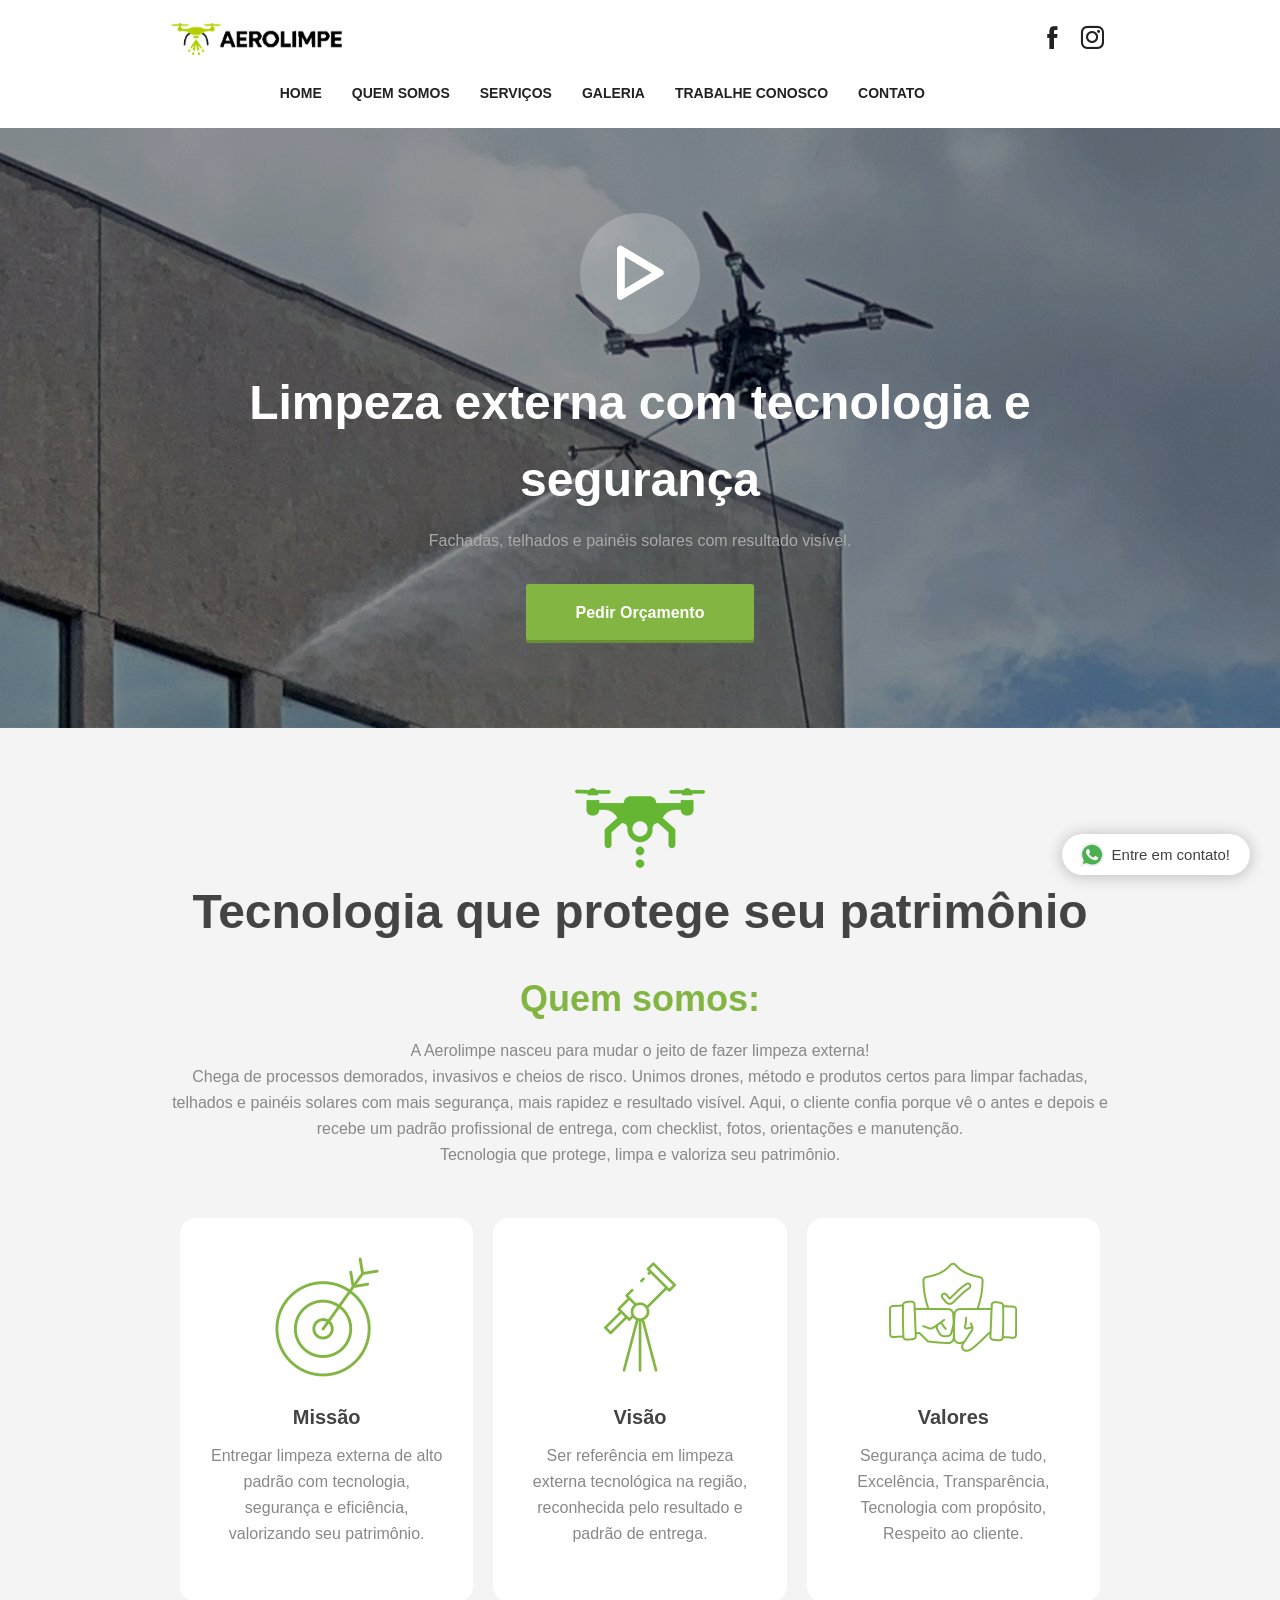
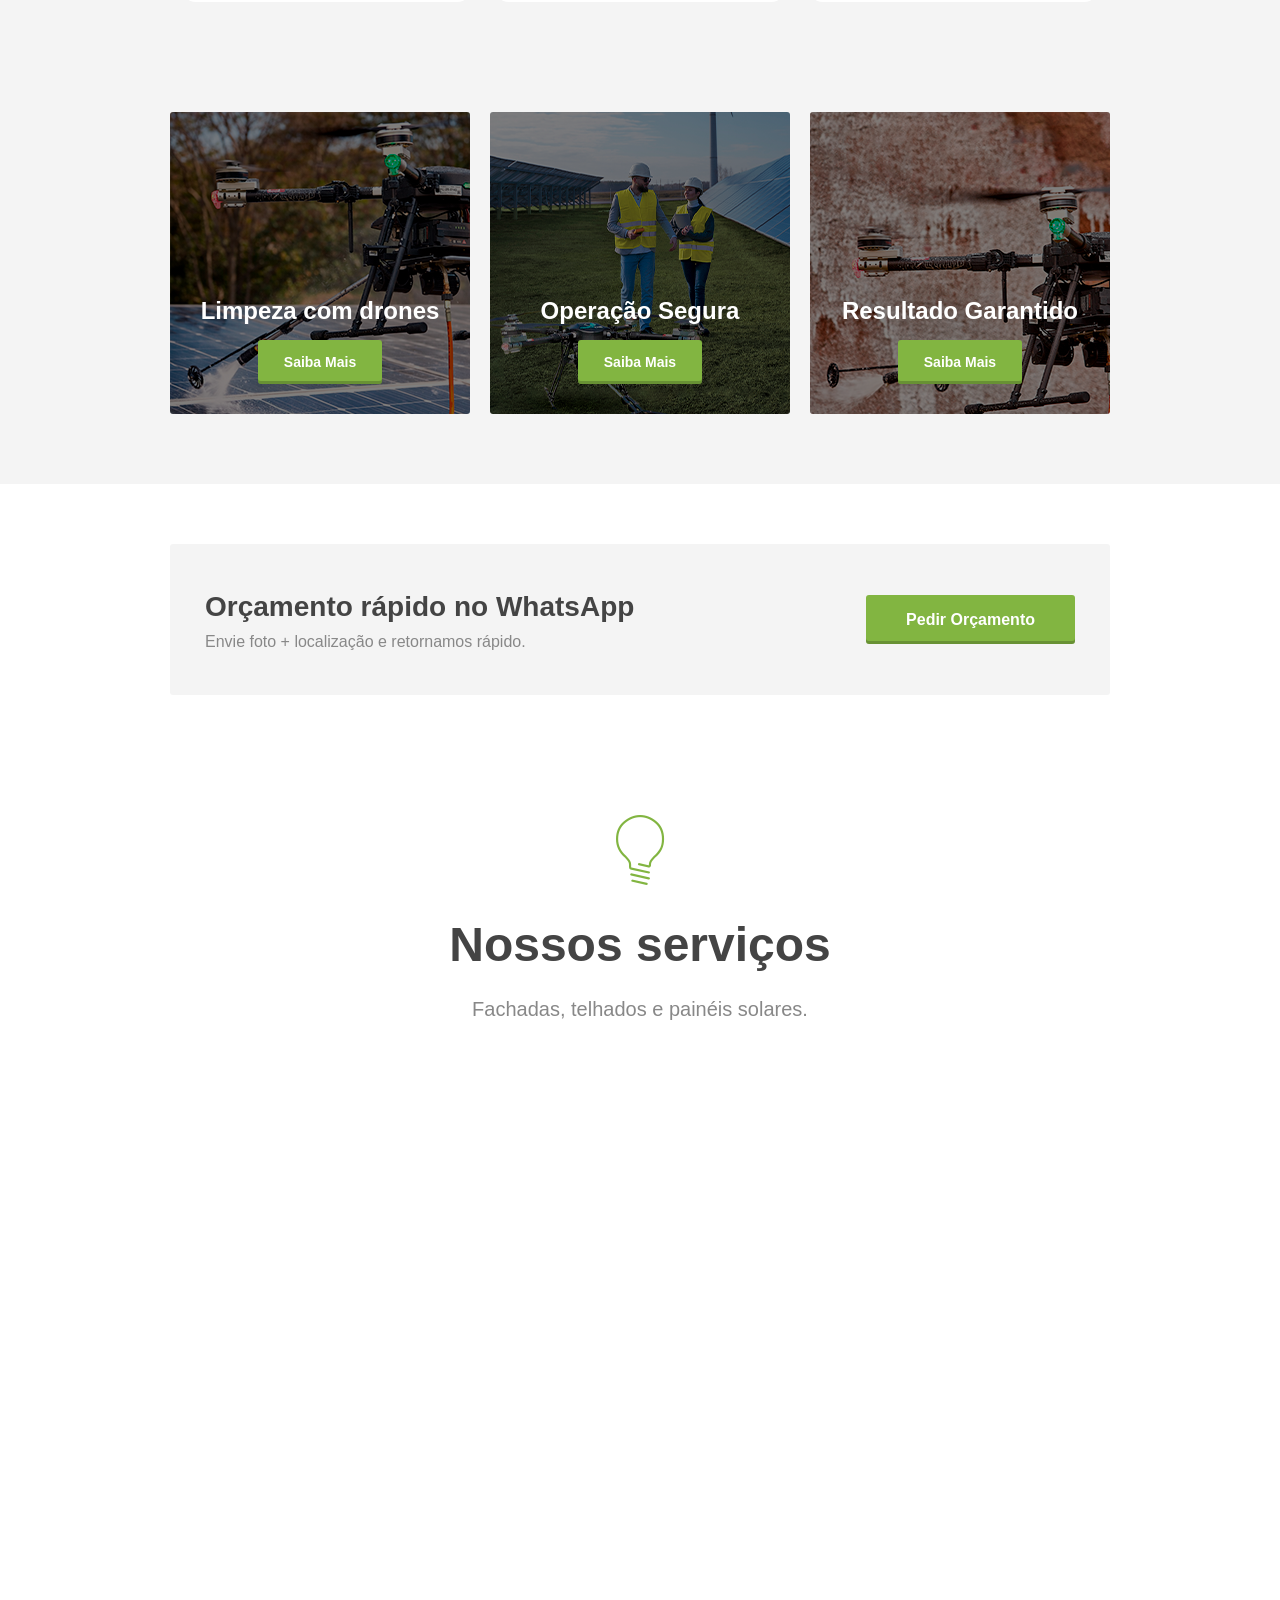
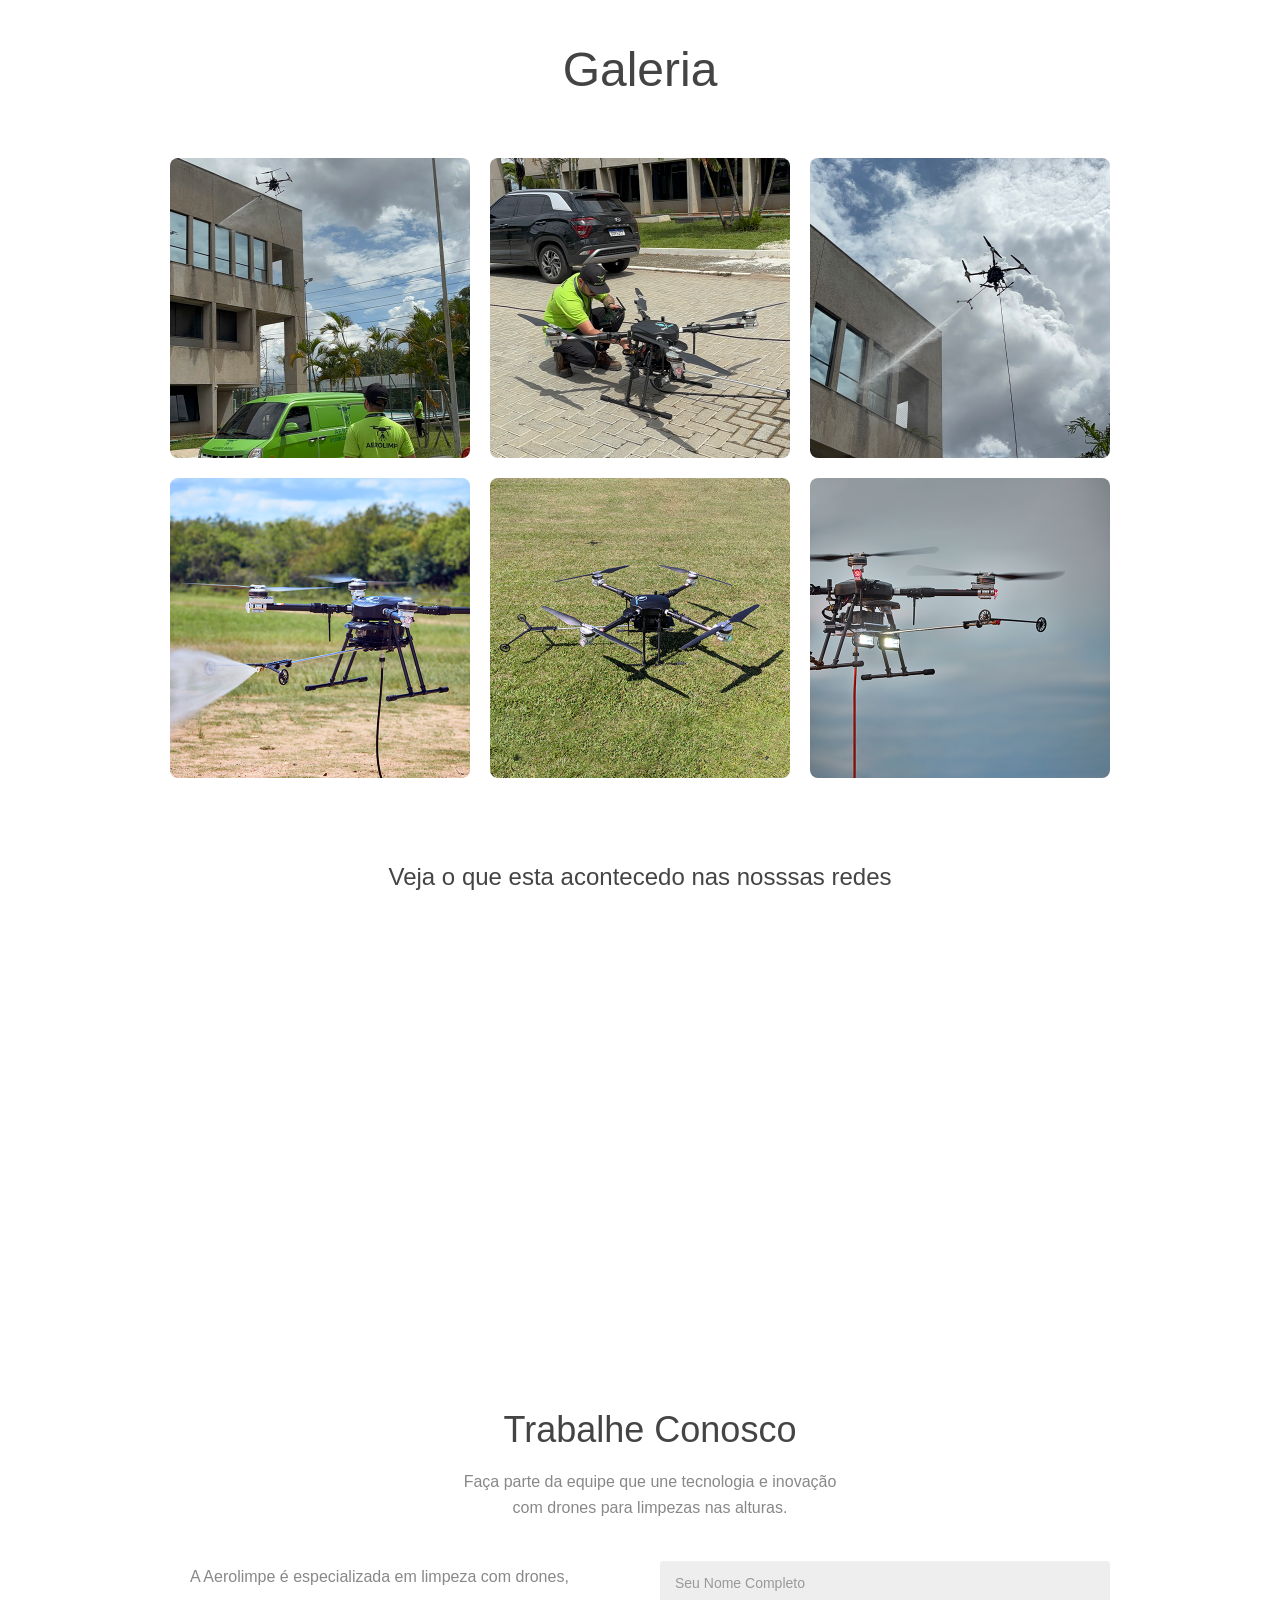
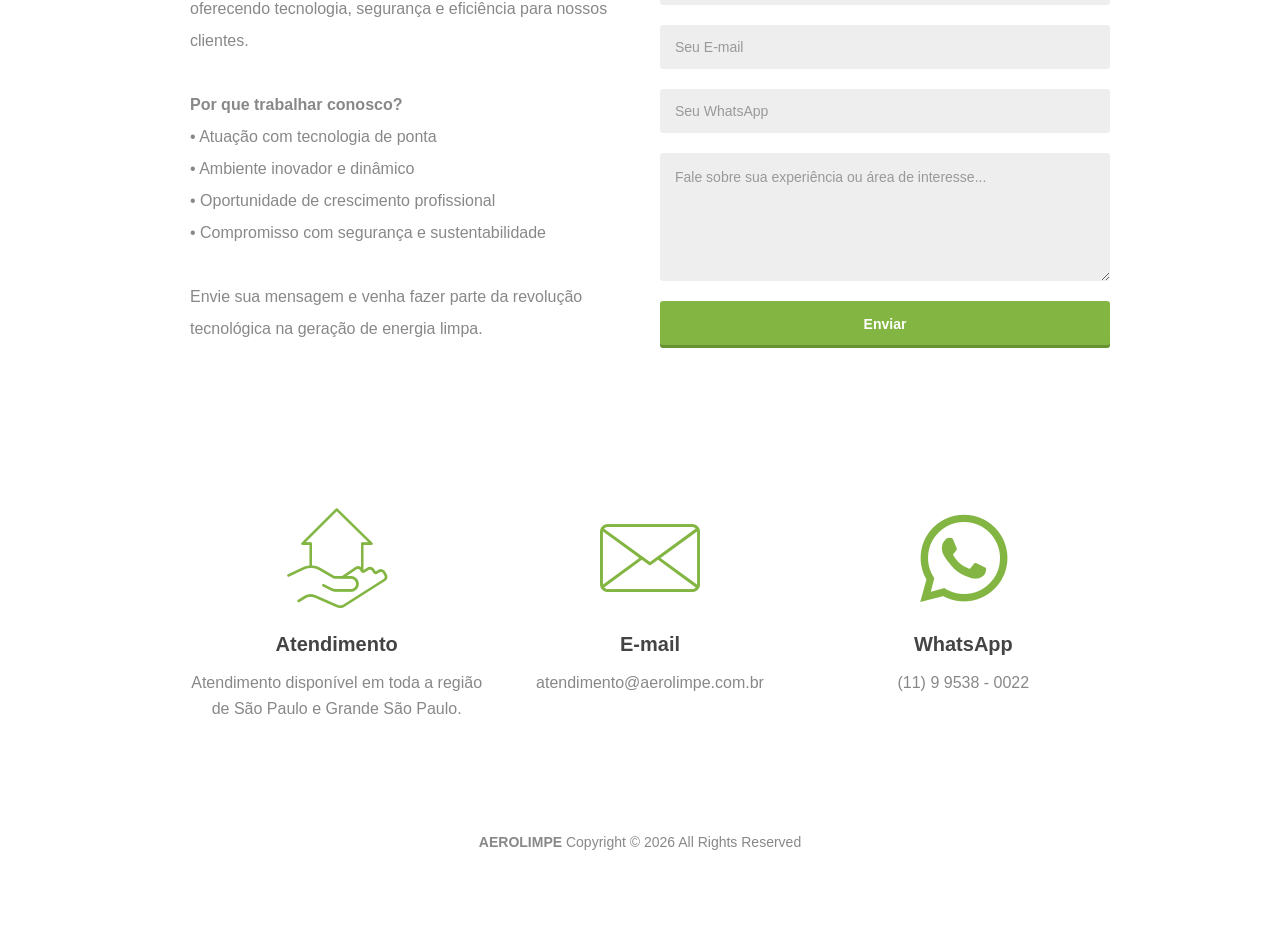
==== commit cc4de173: "trace" ====
--- a/index.html
+++ b/index.html
@@ -5,7 +5,7 @@
 	<meta http-equiv="Content-Type" content="text/html; charset=utf-8">
 	<meta name="viewport" content="width=device-width, initial-scale=1.0">
 
-	<!-- Google tag (gtag.js) -->
+	<!-- Google tag (gtag.js) aerolimpe trace -->
 	<script async src="https://www.googletagmanager.com/gtag/js?id=AW-XXXXXXXXX"></script>
 	<script>
 		window.dataLayer = window.dataLayer || [];
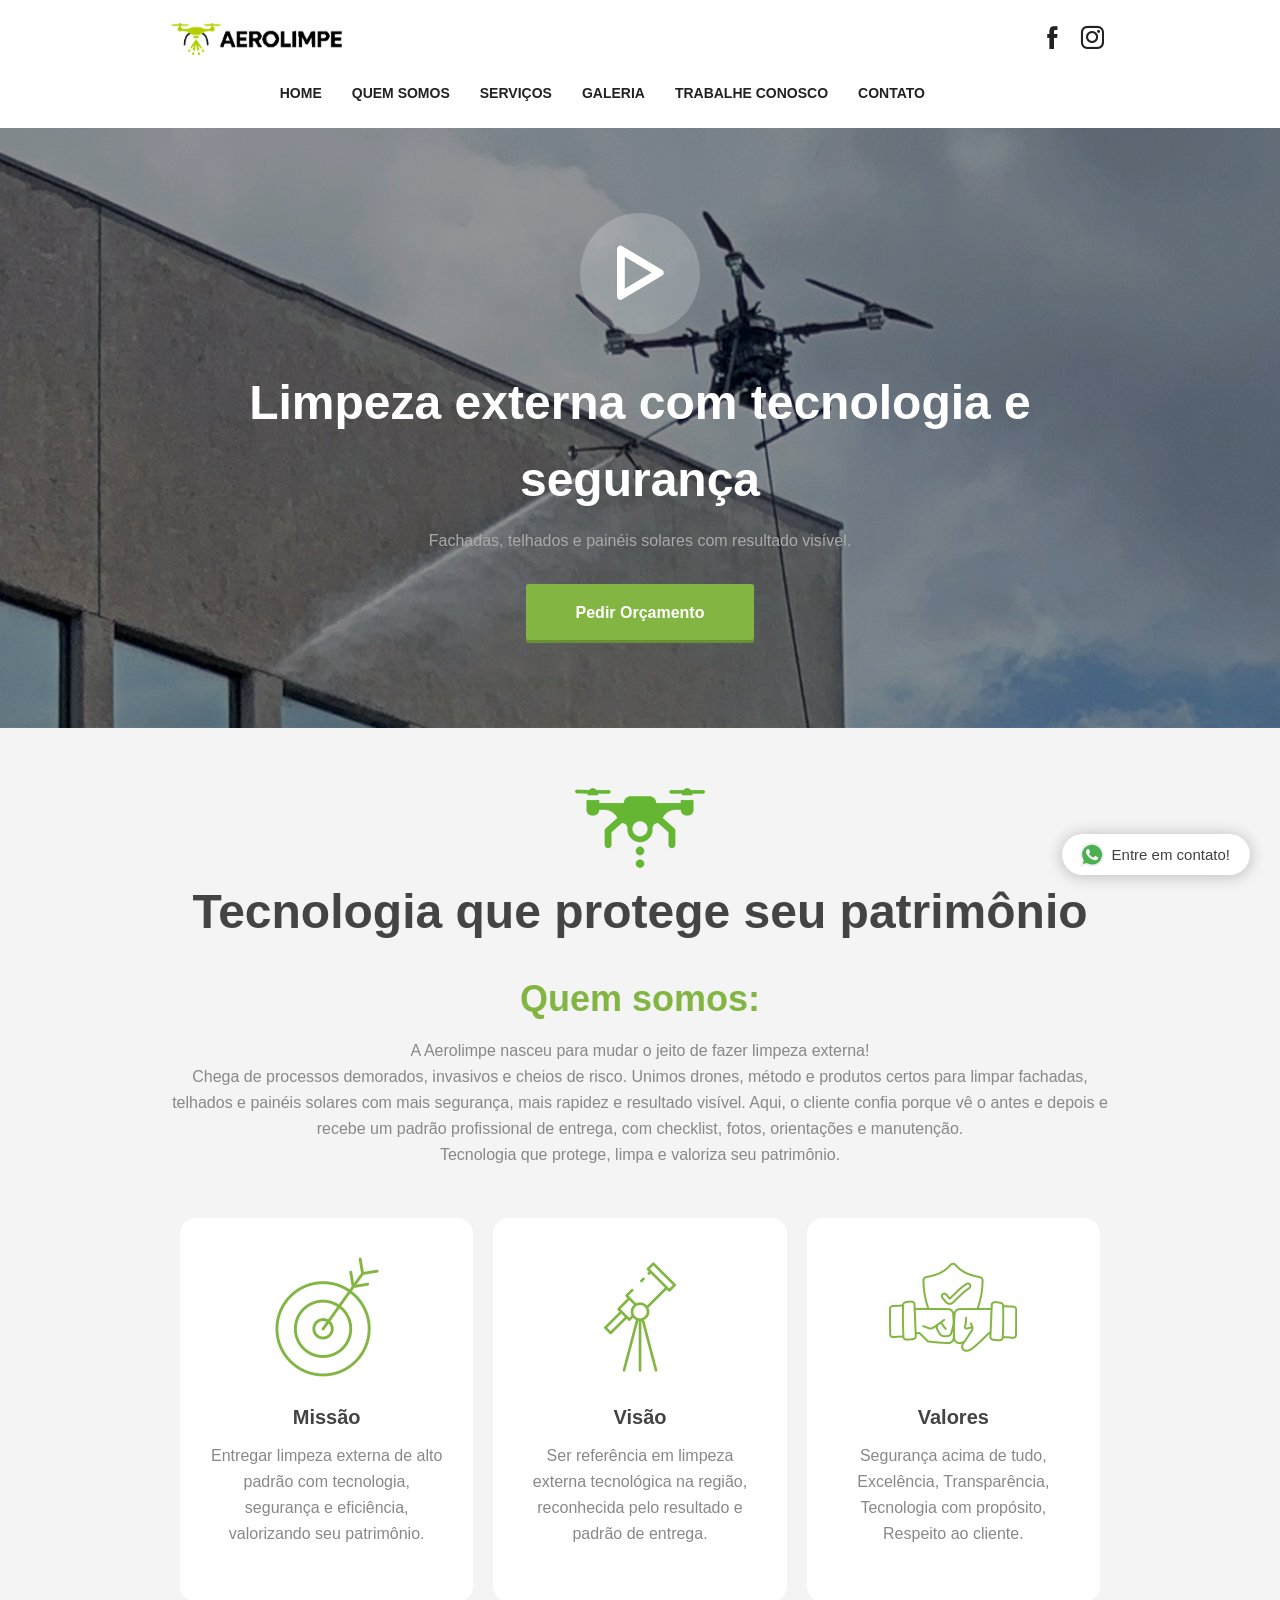
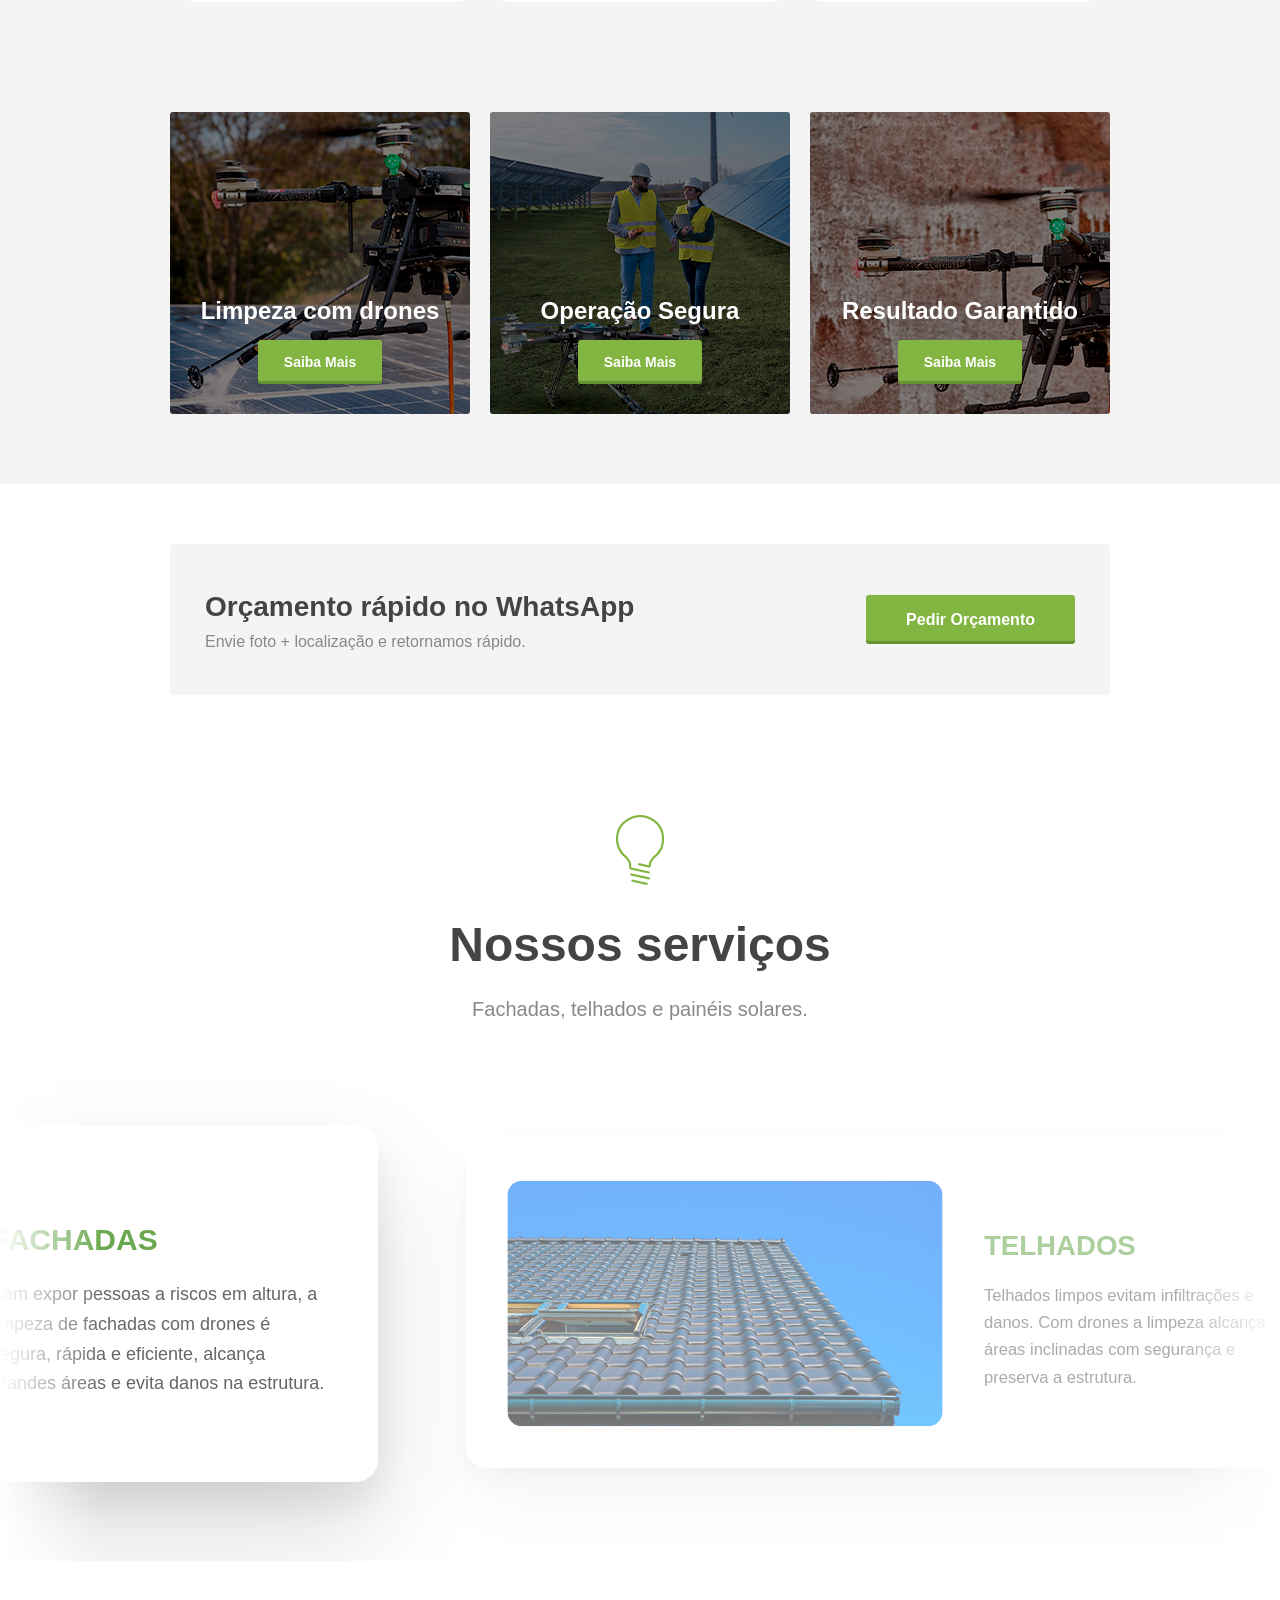
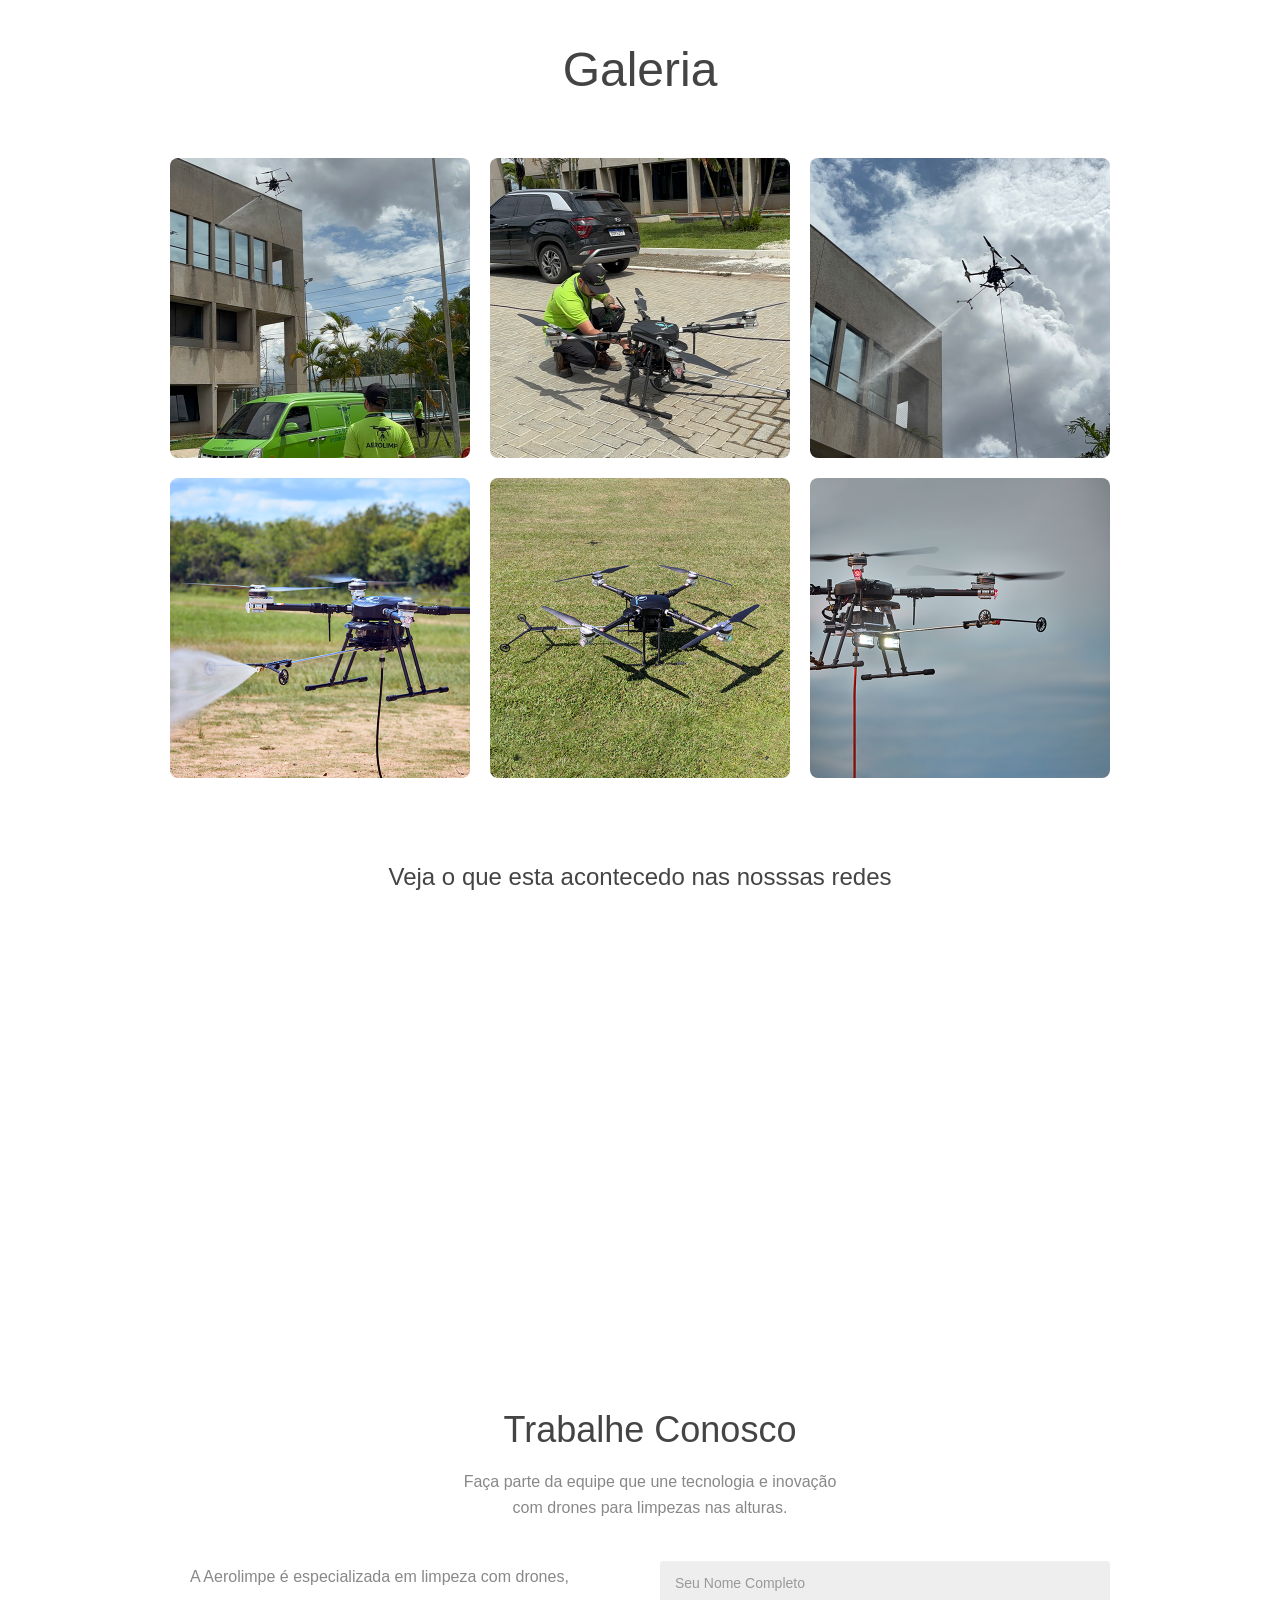
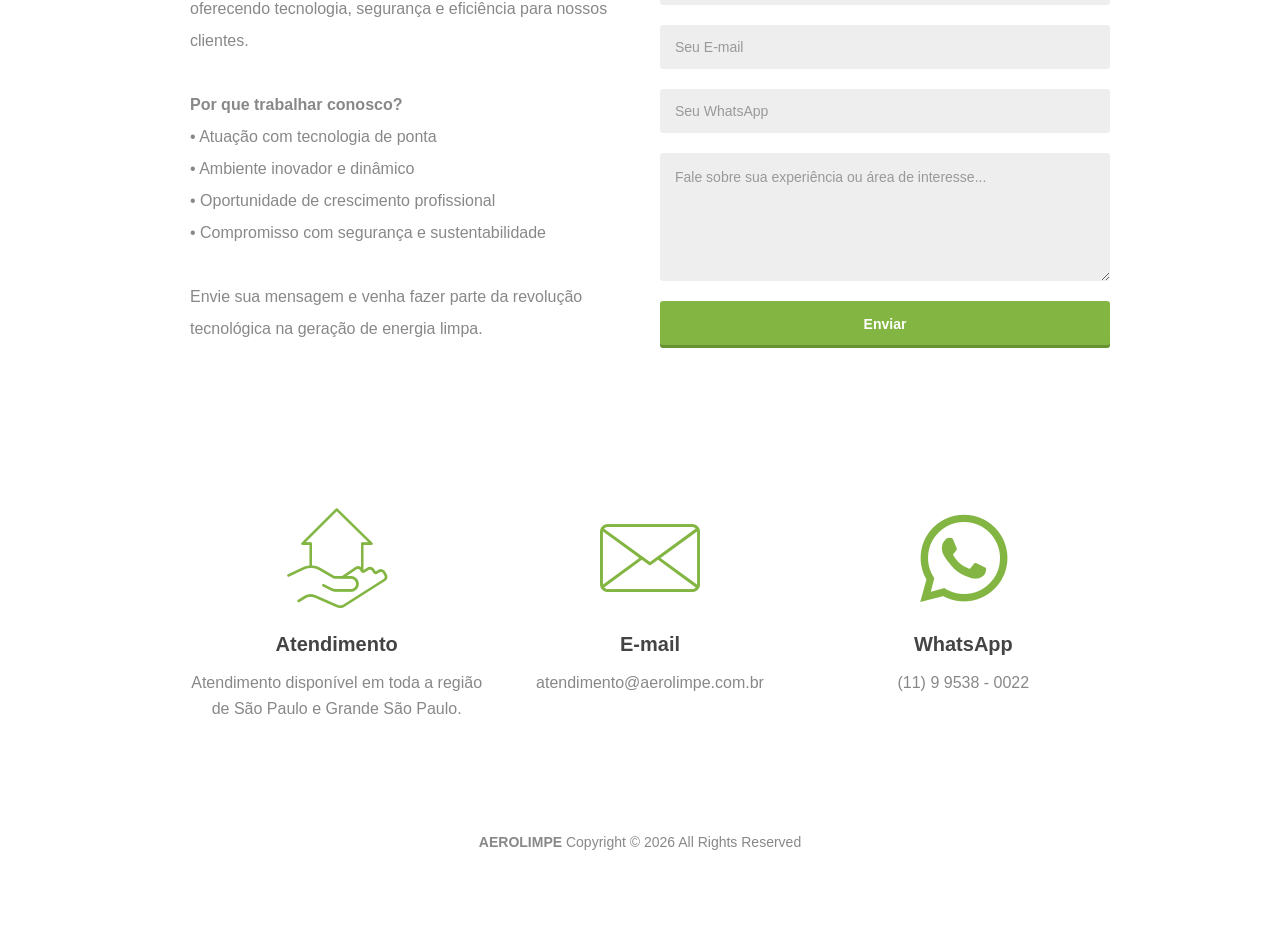
==== commit 07af52a4: "pisos" ====
--- a/index.html
+++ b/index.html
@@ -29,7 +29,7 @@
 
 <body>
 
-	<!-- ================= NAV ================= -->
+	<!-- ============== NAV ============== -->
 	<div class="pix_section pix_nav_menu pix_scroll_header normal pix-padding-v-10" data-scroll-bg="#fff">
 		<div class="container">
 			<div class="row">
@@ -387,7 +387,7 @@
 
 				<div class="service-card">
 
-					<img src="images/agency/Silos.png" alt="Limpeza de telhados">
+					<img src="images/agency/Silos.png" alt="Limpeza de Silos">
 
 					<div class="service-info">
 
@@ -397,6 +397,24 @@
 							A limpeza adequada dos silos preserva a estrutura e evita acúmulo de resíduos que podem
 							comprometer a operação.
 							Com drones, garantimos uma execução segura, ágil e sem intervenções de risco.
+						</p>
+
+					</div>
+
+				</div>
+
+								<div class="service-card">
+
+					<img src="images/agency/pisos.png" alt="Limpeza de pisos">
+
+					<div class="service-info">
+
+						<h3>LIMPEZA DE PEDRAS E PISOS</h3>
+
+						<p>
+							Limpeza especializada para fulget, mosaico português, 
+							porcelanatos, mármores, granitos, pedra miracema e pedras naturais, com eficiência 
+							e preservação da superfície.
 						</p>
 
 					</div>
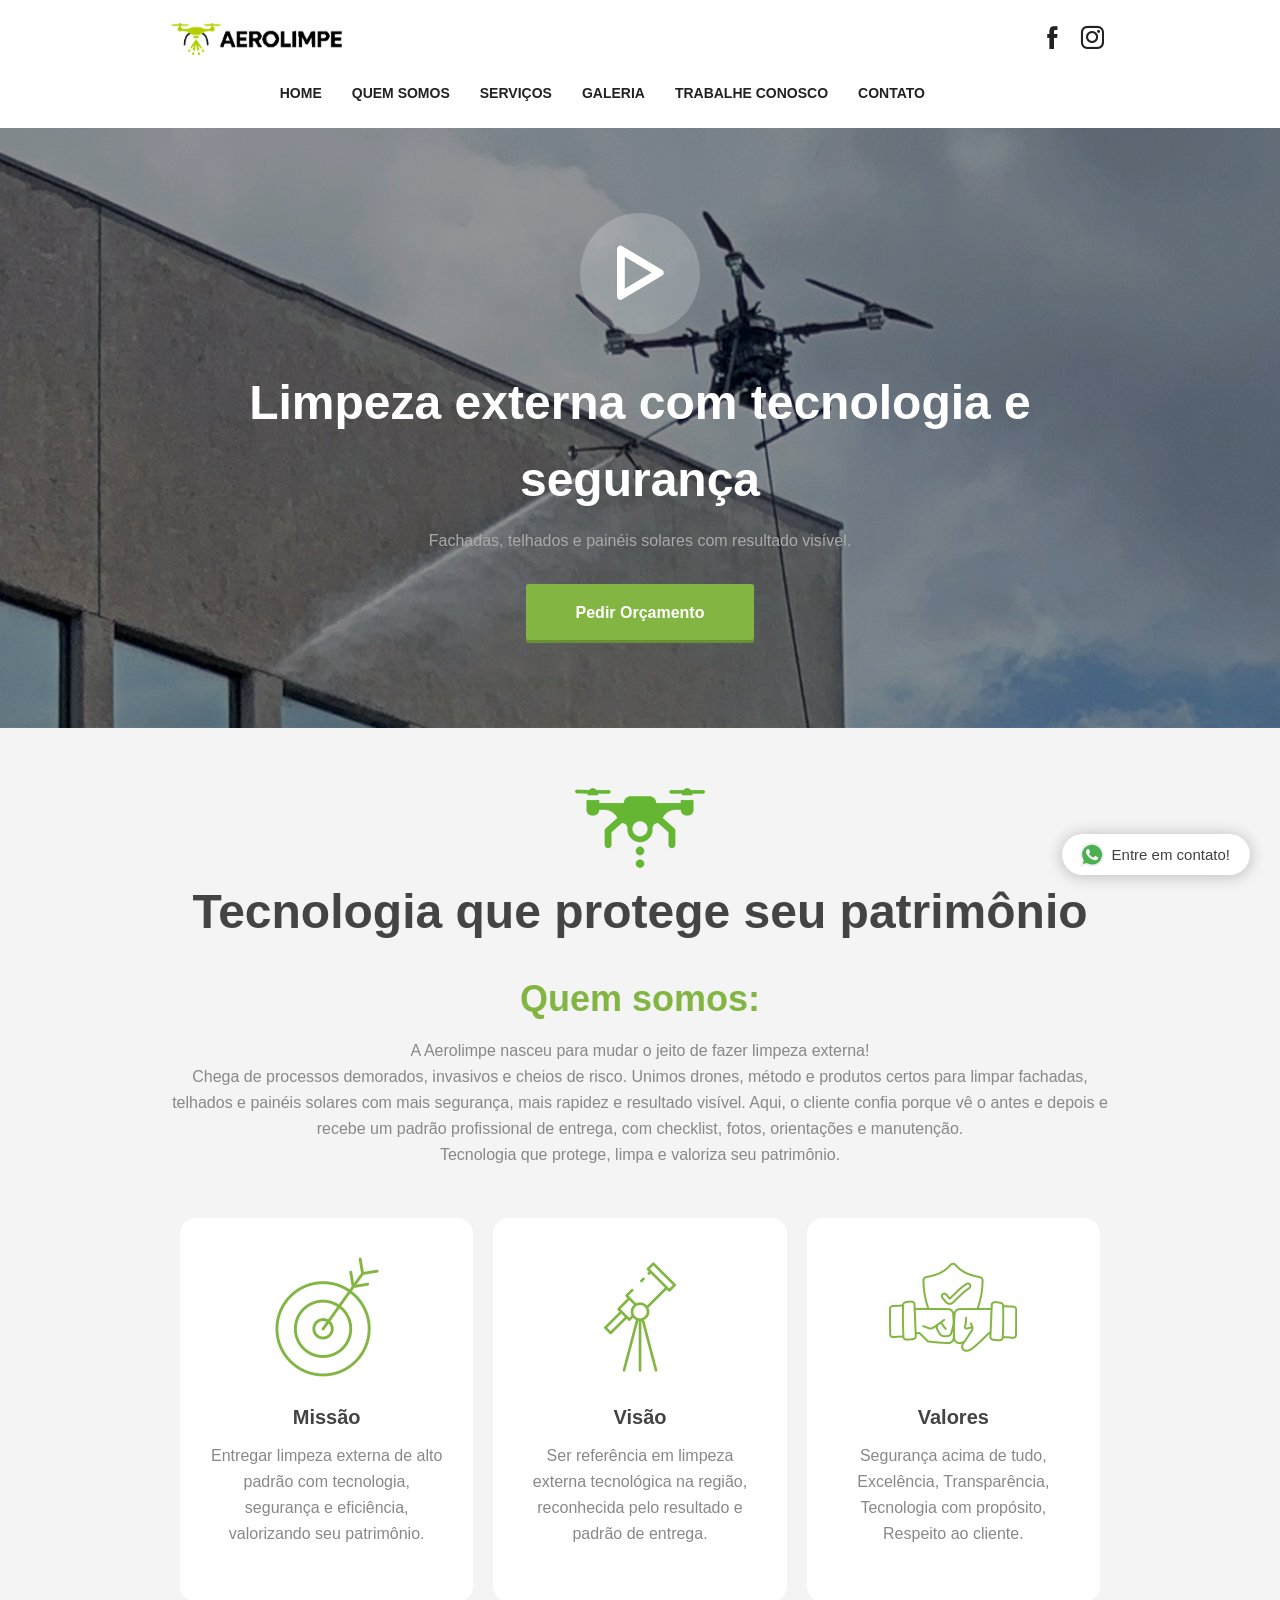
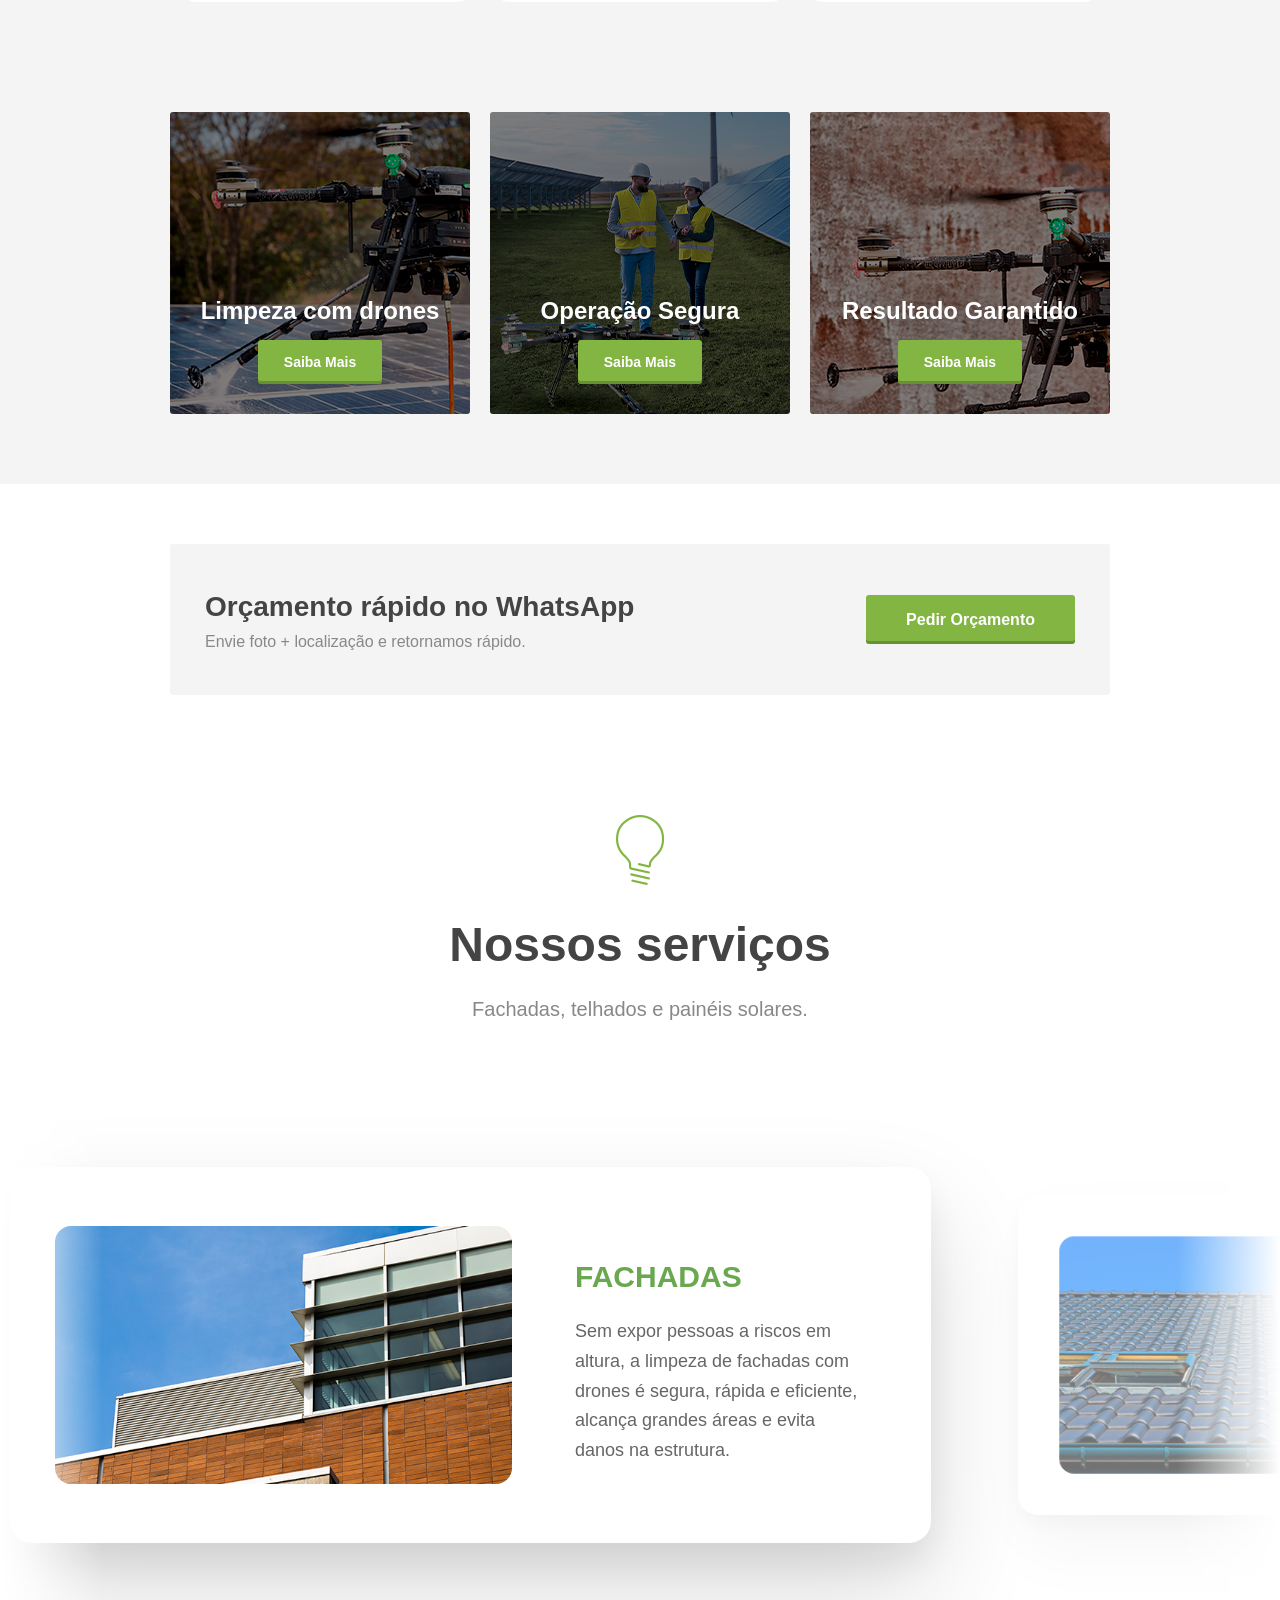
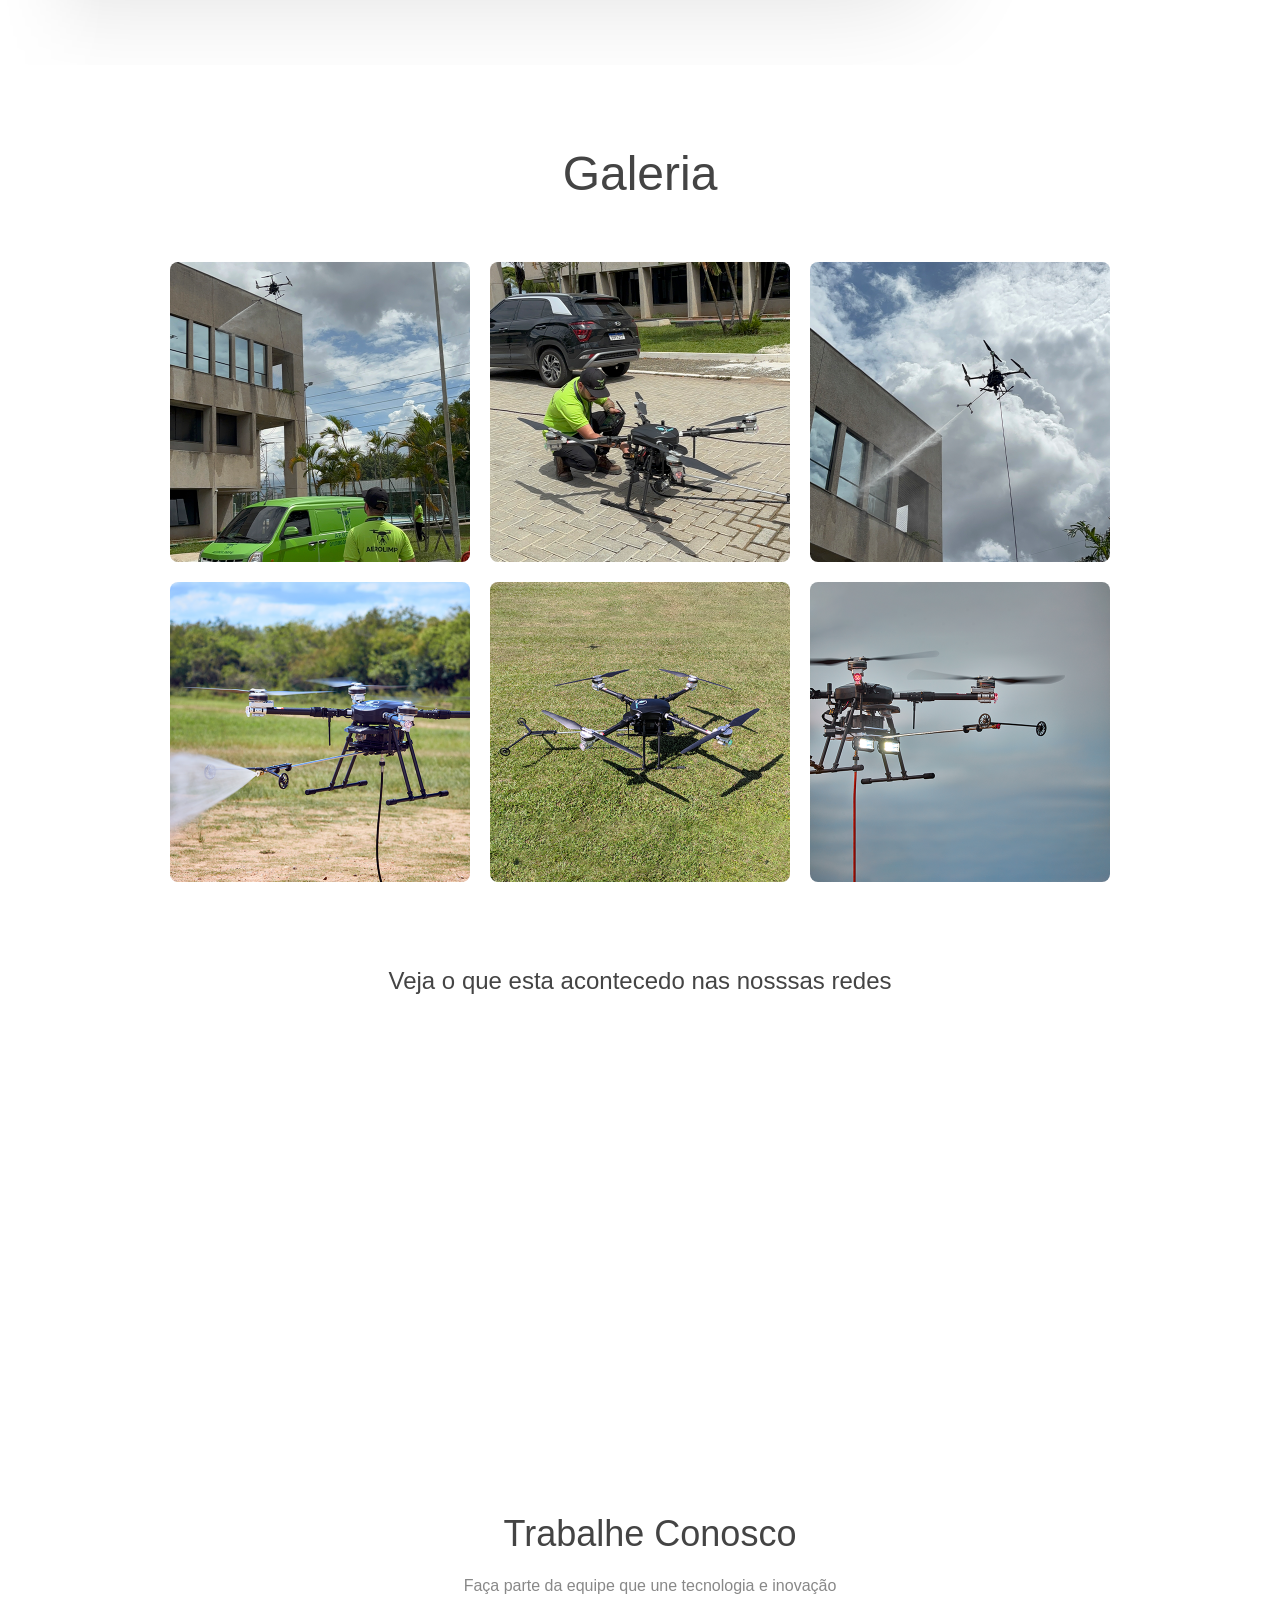
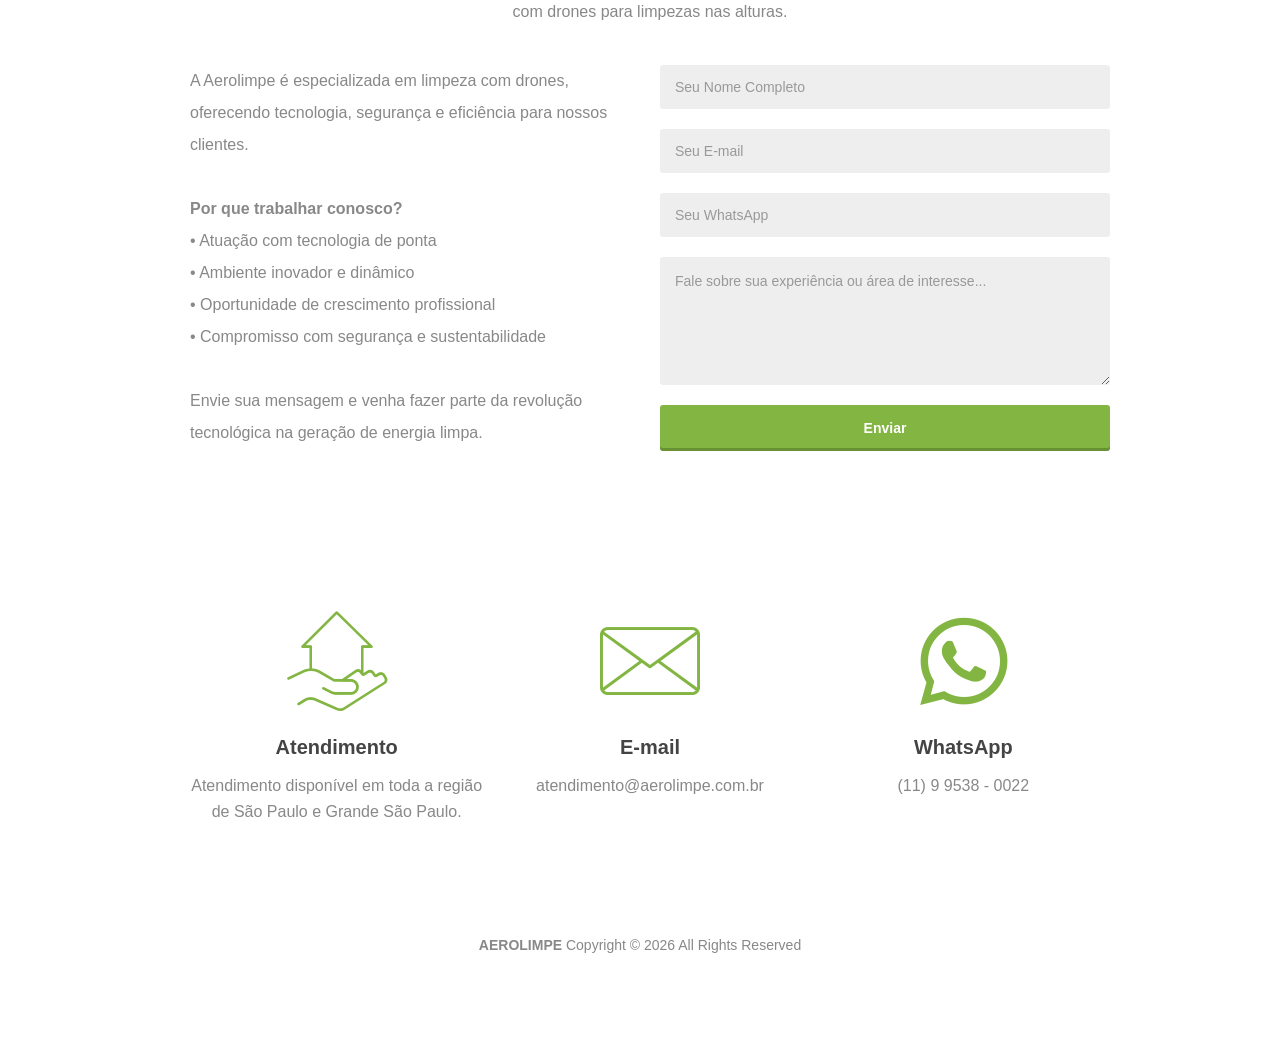
==== commit de46bbd7: "fix: prevent duplicated service cards in responsive layout" ====
--- a/index.html
+++ b/index.html
@@ -403,7 +403,7 @@
 
 				</div>
 
-								<div class="service-card">
+				<div class="service-card">
 
 					<img src="images/agency/pisos.png" alt="Limpeza de pisos">
 
@@ -412,8 +412,8 @@
 						<h3>LIMPEZA DE PEDRAS E PISOS</h3>
 
 						<p>
-							Limpeza especializada para fulget, mosaico português, 
-							porcelanatos, mármores, granitos, pedra miracema e pedras naturais, com eficiência 
+							Limpeza especializada para fulget, mosaico português,
+							porcelanatos, mármores, granitos, pedra miracema e pedras naturais, com eficiência
 							e preservação da superfície.
 						</p>
 
@@ -773,6 +773,23 @@
 
 	<script src="js/animation-observer.js"></script>
 	<script src="https://cdn.jsdelivr.net/npm/@fancyapps/ui/dist/fancybox.umd.js"></script>
+
+	<script>
+		function removerCardsDuplicadosServicos() {
+			if (window.innerWidth <= 991) {
+				const cards = document.querySelectorAll('.services-track .service-card');
+
+				cards.forEach((card, index) => {
+					if (index >= 5) {
+						card.remove();
+					}
+				});
+			}
+		}
+
+		window.addEventListener('load', removerCardsDuplicadosServicos);
+		window.addEventListener('resize', removerCardsDuplicadosServicos);
+	</script>
 </body>
 
 </html>
--- a/css/main.css
+++ b/css/main.css
@@ -898,4 +898,244 @@
 #section_gallery_2 img:hover{
 	transform:scale(1.05);
 	box-shadow:0 12px 30px rgba(0,0,0,0.15);
+}
+
+/* ===== RESPONSIVO AEROLIMPE ===== */
+
+* {
+  box-sizing: border-box;
+}
+
+html,
+body {
+  width: 100%;
+  max-width: 100%;
+  overflow-x: hidden;
+}
+
+img {
+  max-width: 100%;
+  height: auto;
+}
+
+/* Corrige formulário com largura errada */
+.pix-form-style input,
+.pix-form-style textarea {
+  width: 100% !important;
+}
+
+/* Corrige seção Nossos Serviços no celular */
+.services-wrapper {
+  width: 100%;
+  max-width: 100%;
+  overflow: hidden;
+  padding: 0 15px;
+}
+
+.services-track {
+  display: flex;
+  flex-wrap: nowrap;
+  gap: 20px;
+  max-width: 100%;
+}
+
+.service-card {
+  flex: 0 0 85%;
+  max-width: 85%;
+  min-width: 0;
+}
+
+.service-card img {
+  width: 100%;
+  display: block;
+}
+
+.service-info {
+  padding: 22px 18px;
+}
+
+.service-info h3,
+.service-info p {
+  max-width: 100%;
+  overflow-wrap: break-word;
+}
+
+@media (max-width: 767px) {
+  h1 {
+    font-size: 32px !important;
+    line-height: 1.2 !important;
+  }
+
+  h2 {
+    font-size: 28px !important;
+    line-height: 1.25 !important;
+  }
+
+  h3 {
+    font-size: 22px !important;
+    line-height: 1.3 !important;
+  }
+
+  p,
+  .big-text,
+  h5,
+  h6 {
+    font-size: 16px !important;
+    line-height: 1.6 !important;
+  }
+
+  .services-track {
+    overflow-x: auto;
+    scroll-snap-type: x mandatory;
+    padding-bottom: 15px;
+  }
+
+  .service-card {
+    flex: 0 0 88%;
+    max-width: 88%;
+    scroll-snap-align: center;
+  }
+
+  .service-info h3 {
+    font-size: 20px !important;
+  }
+
+  .service-info p {
+    font-size: 15px !important;
+  }
+}
+
+/* ===== CORREÇÃO FINAL SLIDER SERVIÇOS MOBILE/TABLET ===== */
+
+@media (max-width: 991px) {
+  .services-slider {
+    overflow: hidden;
+  }
+
+  .services-wrapper {
+    width: 100% !important;
+    max-width: 100% !important;
+    padding: 0 18px !important;
+    margin: 0 auto !important;
+    overflow: visible !important;
+  }
+
+  .services-track {
+    display: block !important;
+    width: 100% !important;
+    max-width: 100% !important;
+    transform: none !important;
+    animation: none !important;
+    margin: 0 auto !important;
+    padding: 0 !important;
+  }
+
+  .service-card {
+    width: 100% !important;
+    max-width: 100% !important;
+    flex: none !important;
+    margin: 0 auto 28px auto !important;
+    box-shadow: none !important;
+    border-radius: 12px !important;
+    overflow: hidden !important;
+  }
+
+  .service-card img {
+    width: 100% !important;
+    height: auto !important;
+    display: block !important;
+    object-fit: cover !important;
+  }
+
+  .service-info {
+    width: 100% !important;
+    padding: 22px 18px !important;
+    text-align: left !important;
+    box-shadow: none !important;
+  }
+
+  .service-info h3 {
+    font-size: 22px !important;
+    line-height: 1.25 !important;
+    margin: 0 0 14px 0 !important;
+  }
+
+  .service-info p {
+    font-size: 15px !important;
+    line-height: 1.6 !important;
+    margin: 0 !important;
+  }
+}
+
+/* ===== TABLET IGUAL MOBILE: LISTA VERTICAL ===== */
+
+@media (min-width: 768px) and (max-width: 991px) {
+  .services-slider {
+    overflow: hidden !important;
+  }
+
+  .services-wrapper {
+    width: 100% !important;
+    max-width: 760px !important;
+    margin: 0 auto !important;
+    padding: 0 40px !important;
+    overflow: visible !important;
+  }
+
+  .services-track {
+    display: block !important;
+    width: 100% !important;
+    max-width: 100% !important;
+    overflow: visible !important;
+    transform: none !important;
+    animation: none !important;
+  }
+
+  .service-card {
+    display: block !important;
+    width: 100% !important;
+    max-width: 100% !important;
+    min-width: 0 !important;
+    margin: 0 auto 55px auto !important;
+    box-shadow: none !important;
+    border-radius: 16px !important;
+    overflow: hidden !important;
+  }
+
+  .service-card img {
+    width: 100% !important;
+    height: 340px !important;
+    object-fit: cover !important;
+    display: block !important;
+  }
+
+  .service-info {
+    display: block !important;
+    width: 100% !important;
+    padding: 32px 10px 0 10px !important;
+    text-align: left !important;
+  }
+
+  .service-info h3 {
+    display: block !important;
+    font-size: 32px !important;
+    line-height: 1.2 !important;
+    margin: 0 0 18px 0 !important;
+    color: #82b541 !important;
+  }
+
+  .service-info p {
+    display: block !important;
+    font-size: 22px !important;
+    line-height: 1.6 !important;
+    margin: 0 !important;
+    color: #666 !important;
+  }
+}
+
+/* Remove duplicação do slider no mobile/tablet */
+@media (max-width: 991px) {
+  .services-track .service-card:nth-of-type(n+6) {
+    display: none !important;
+  }
 }
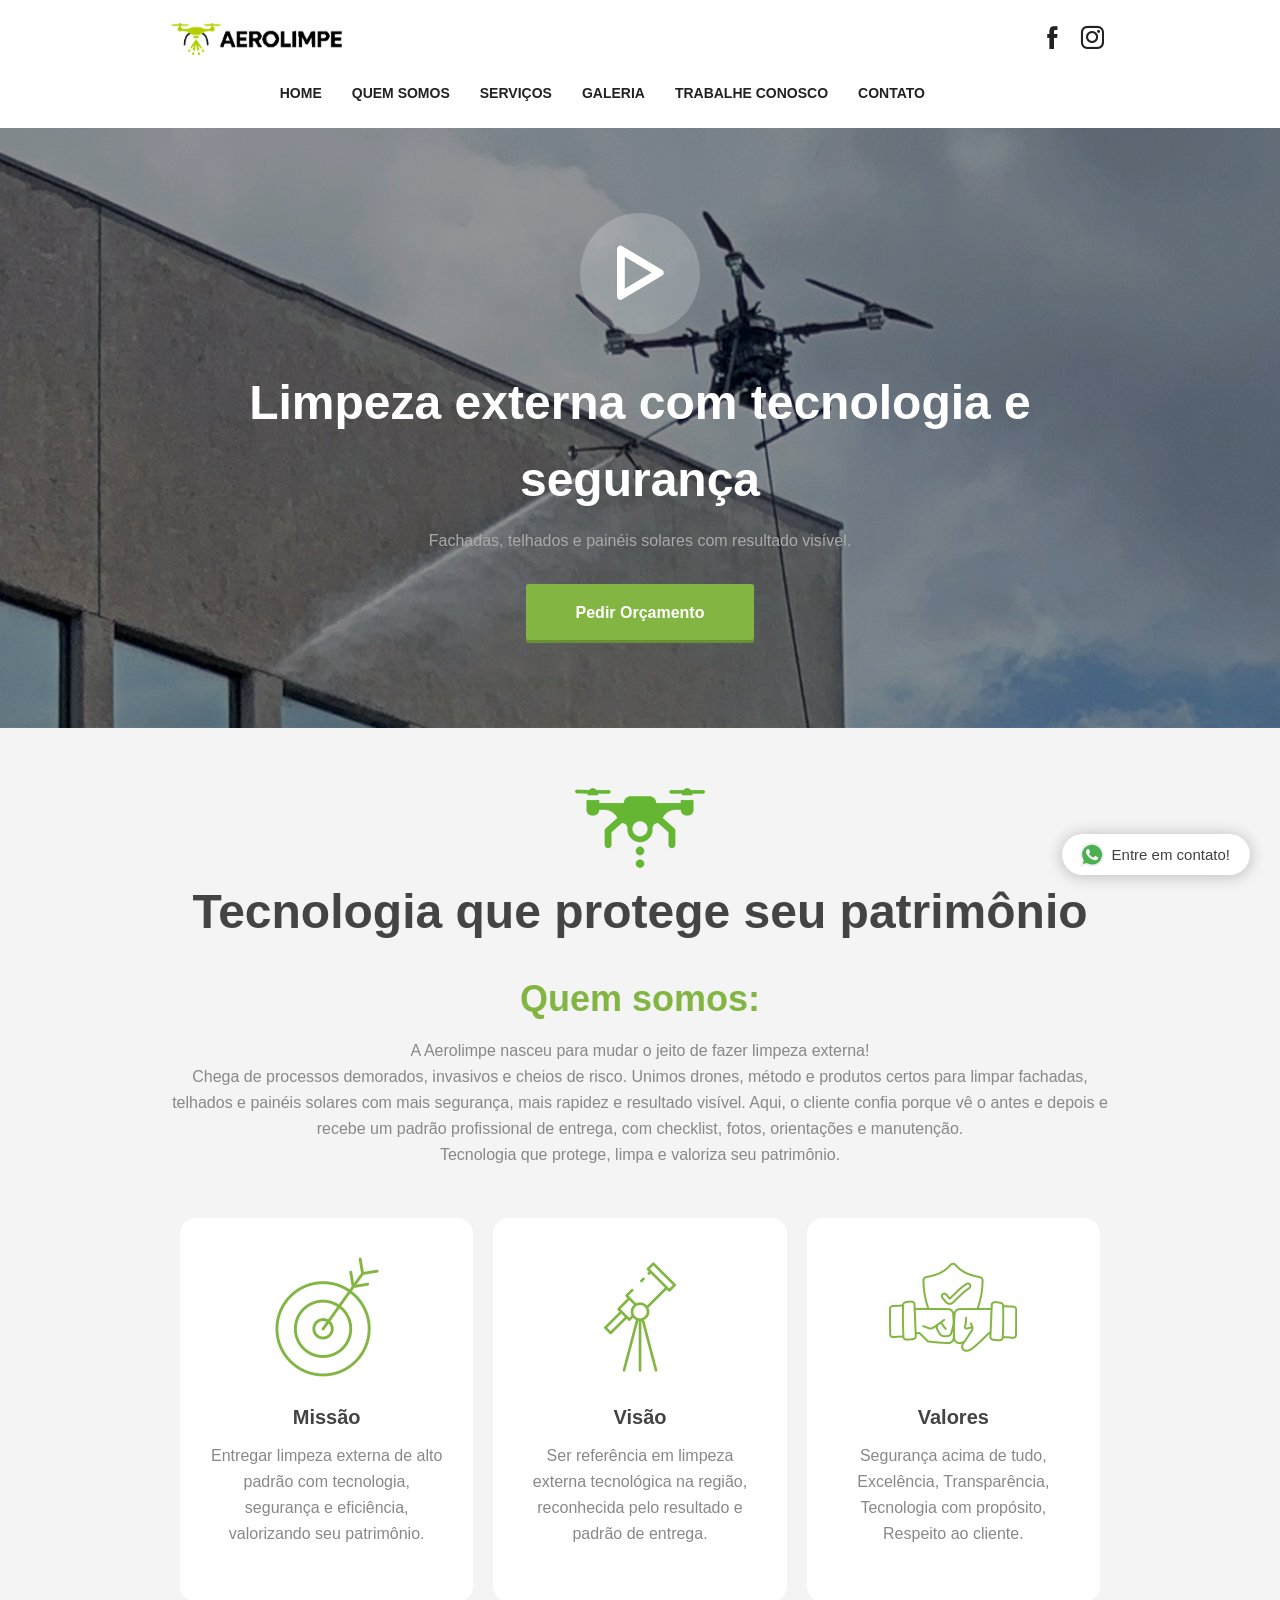
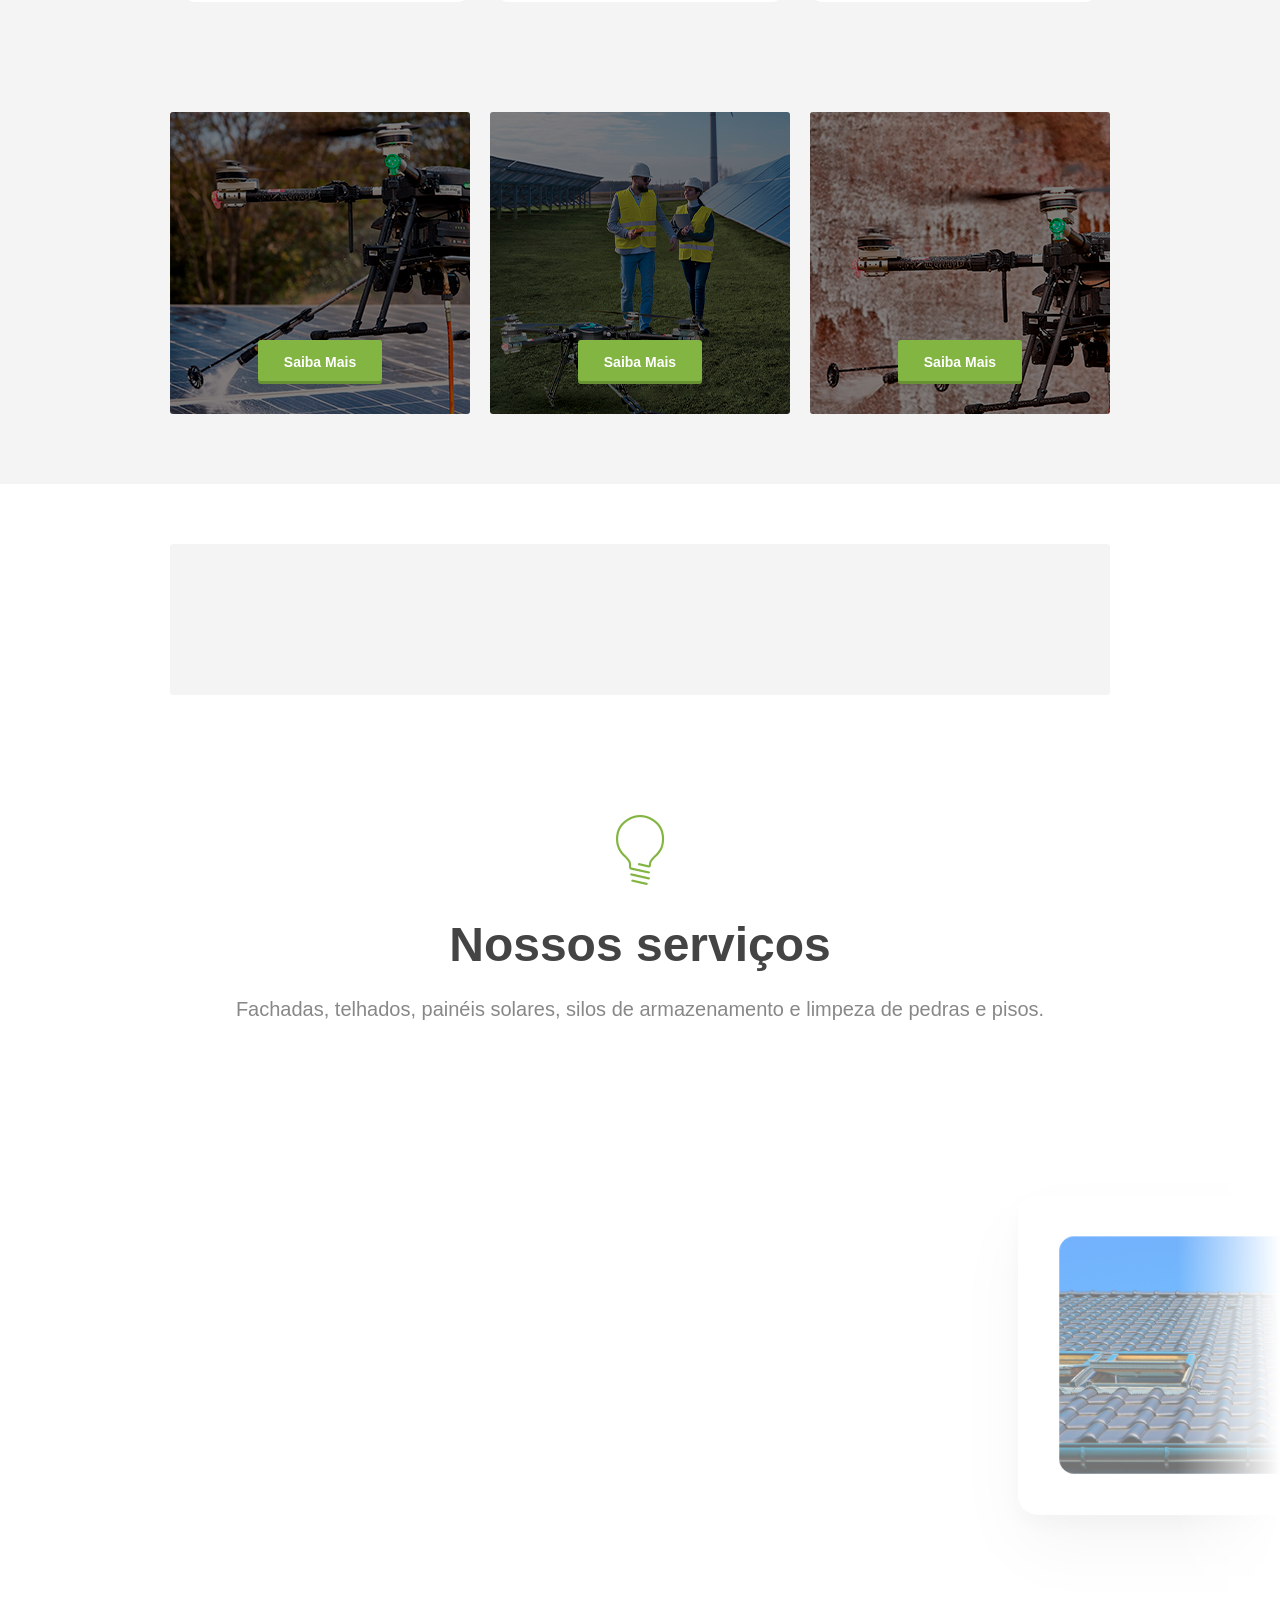
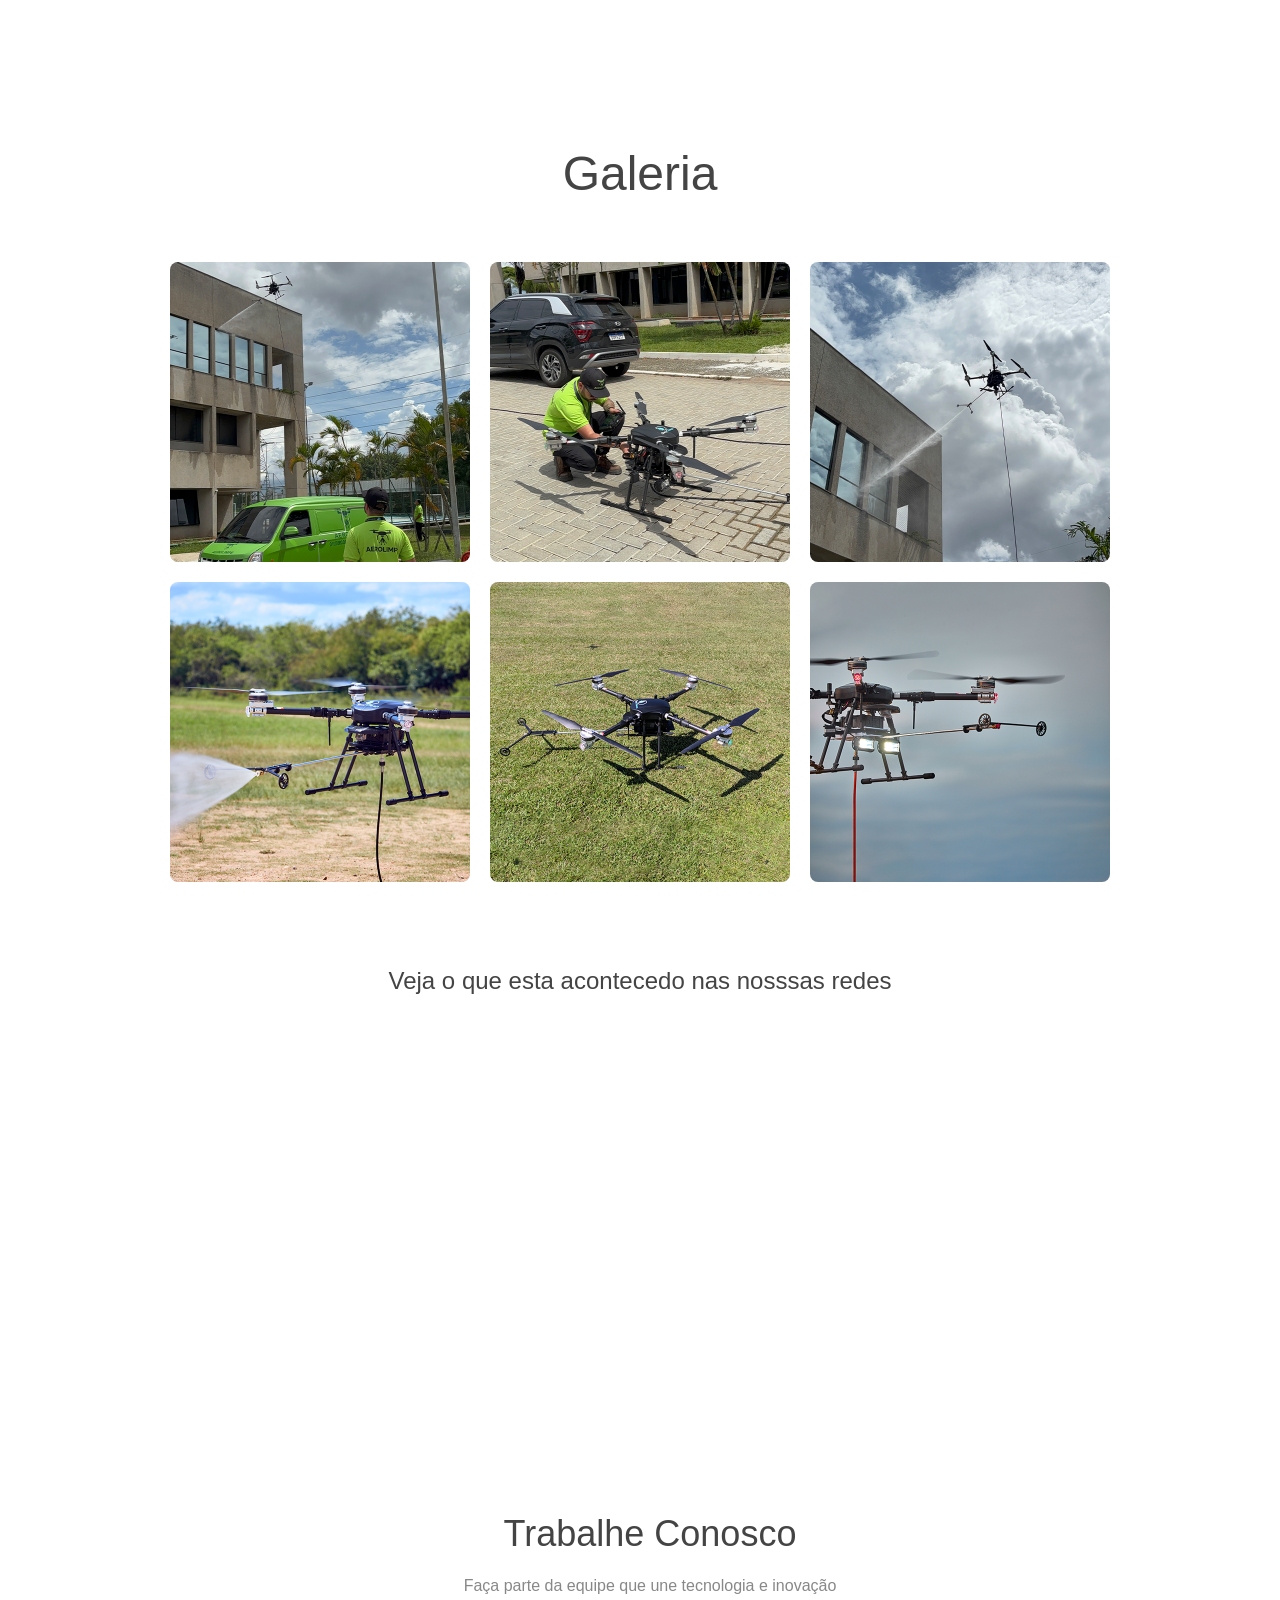
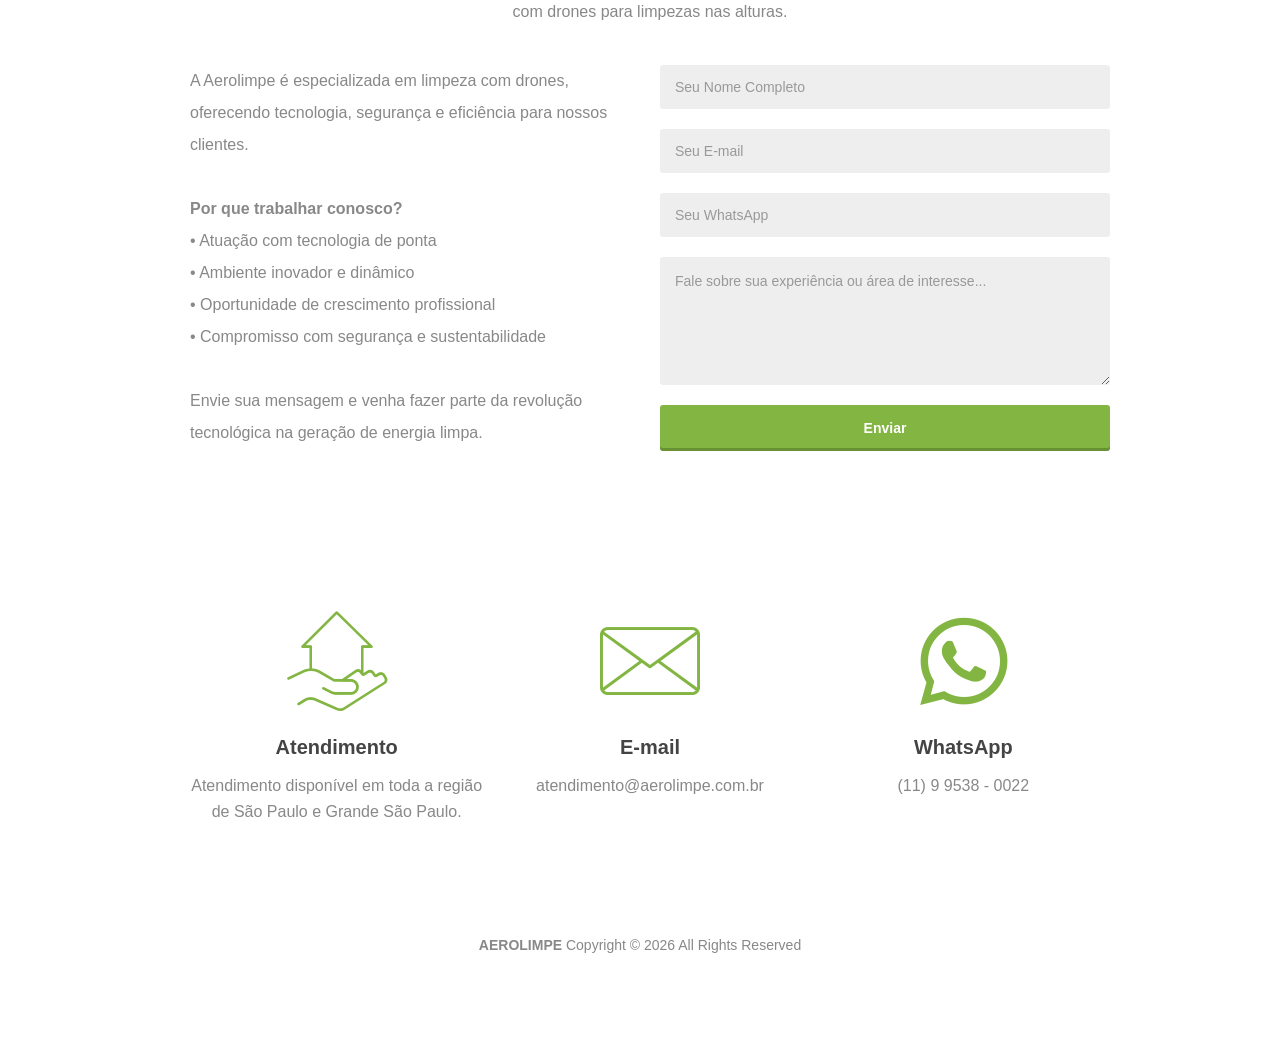
==== commit df7cc2aa: "services: update" ====
--- a/index.html
+++ b/index.html
@@ -334,7 +334,7 @@
 						</h1>
 
 						<h5 class="pix-black-gray-light animate-in" data-anim-type="fade-in-up" data-anim-delay="150">
-							Fachadas, telhados e painéis solares.
+							Fachadas, telhados, painéis solares, silos de armazenamento e limpeza de pedras e pisos.
 						</h5>
 
 					</div>
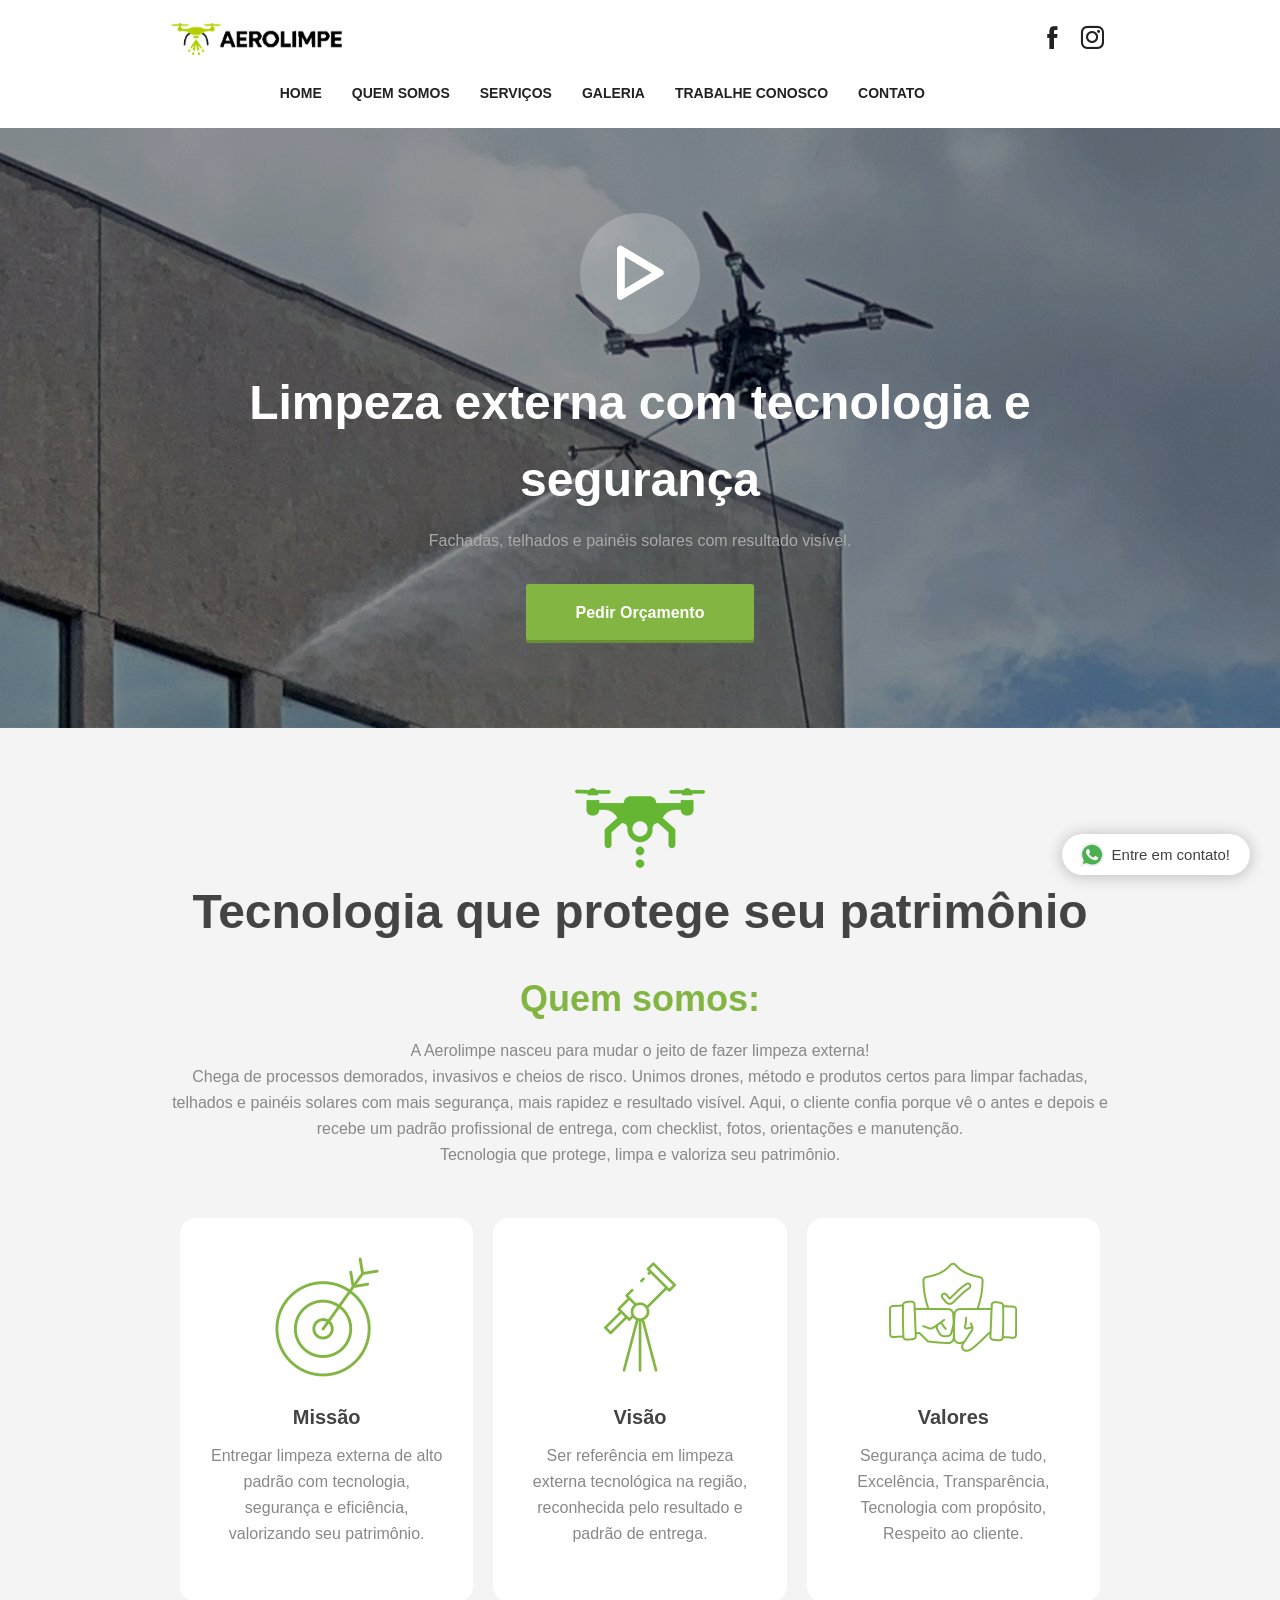
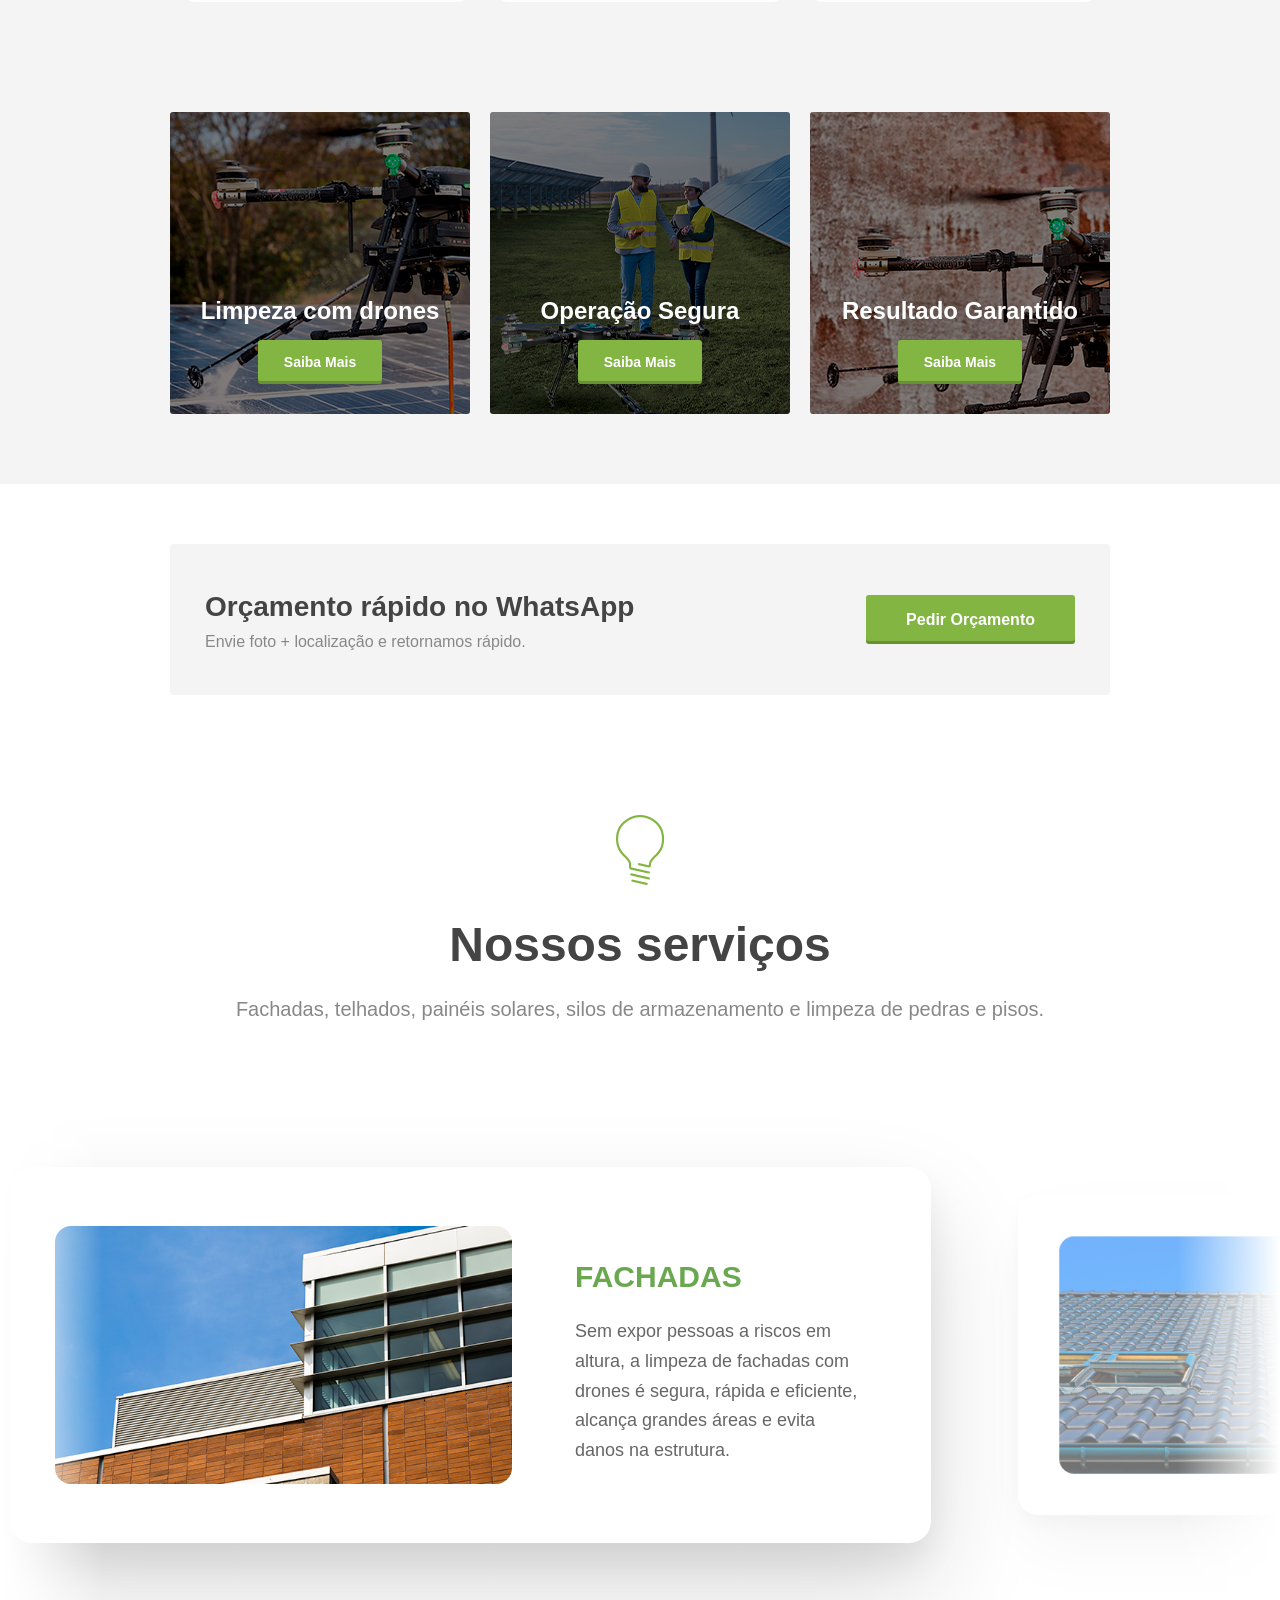
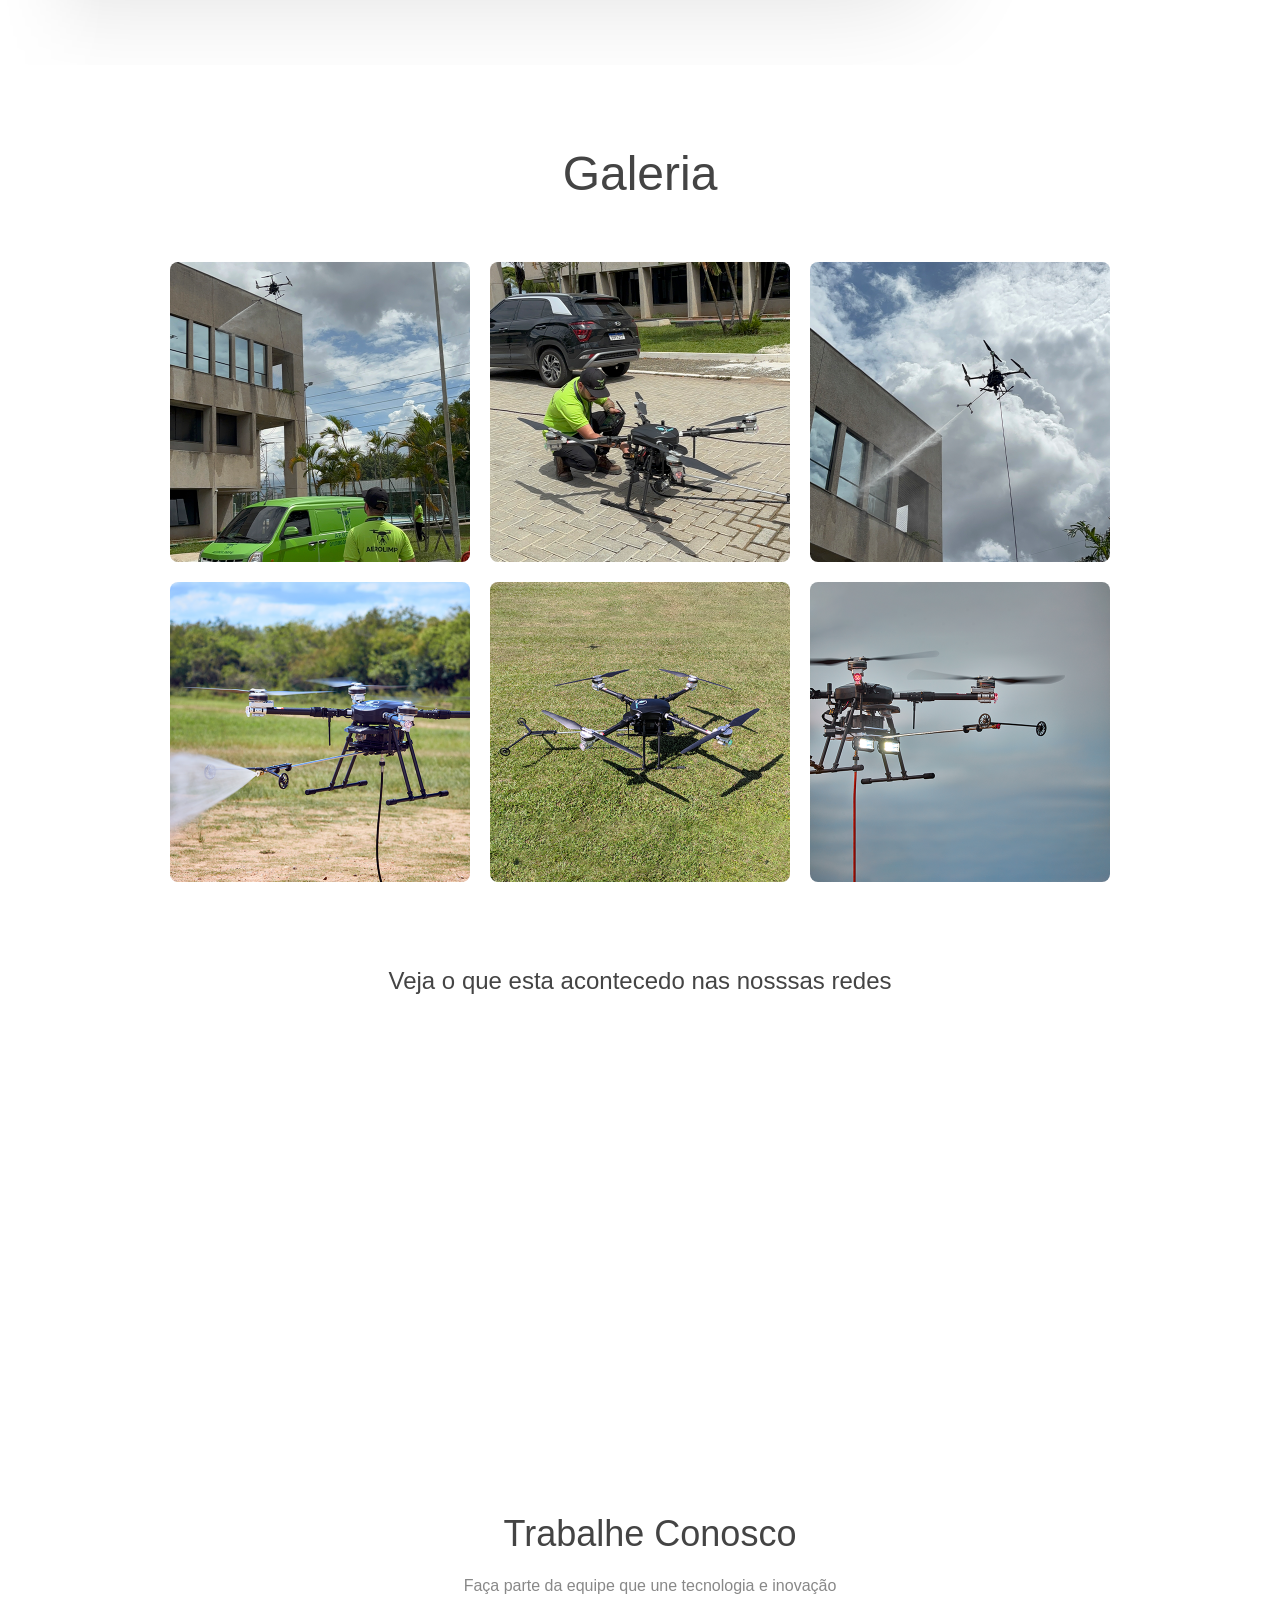
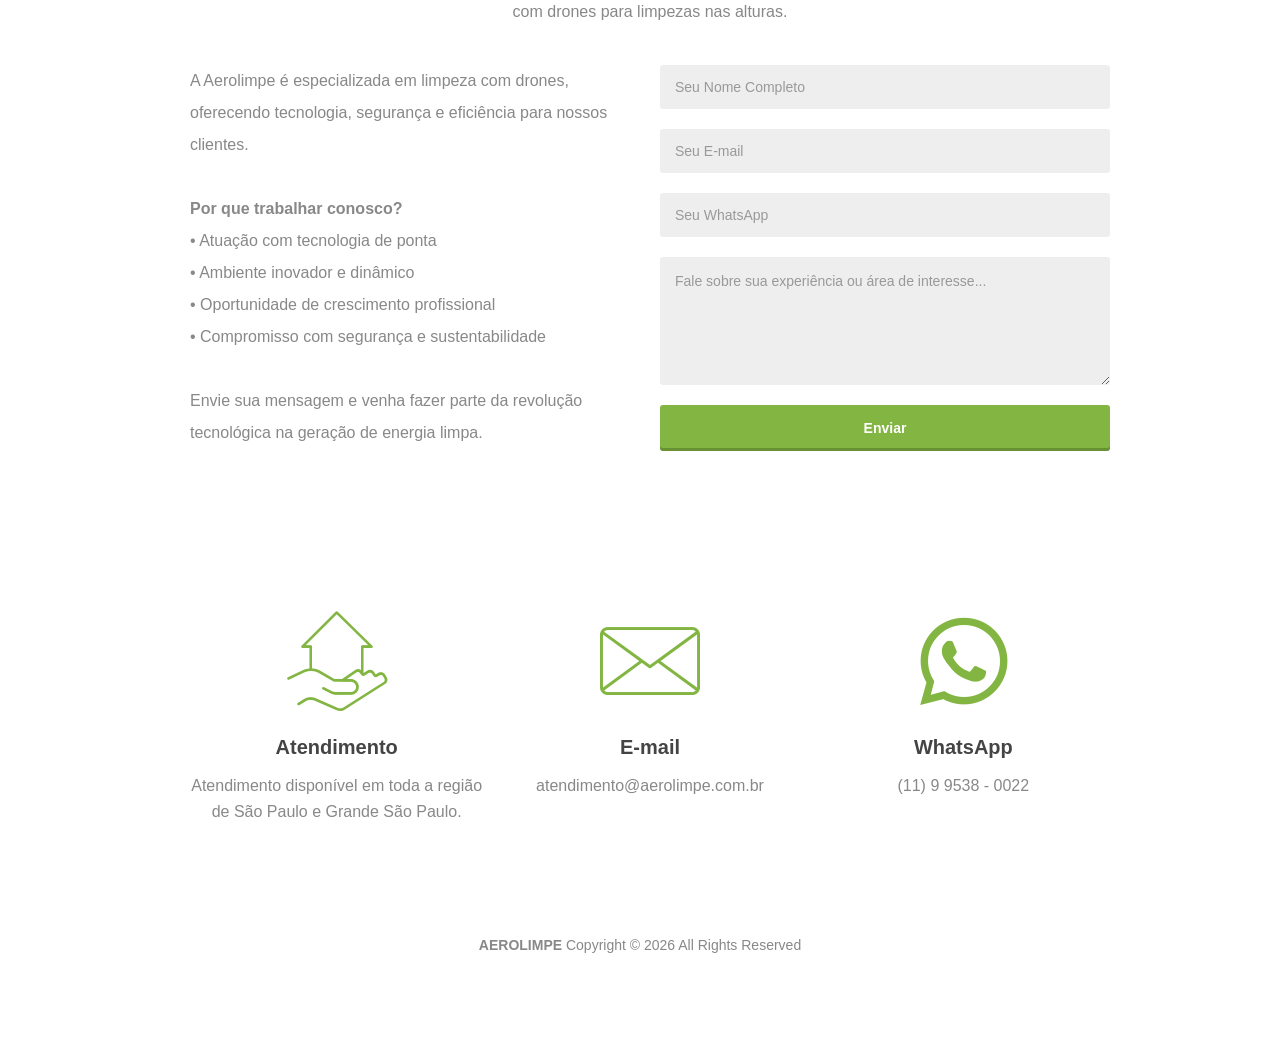
==== commit 5cf4133f: "feat: add drone video popup to hero banner" ====
--- a/index.html
+++ b/index.html
@@ -97,7 +97,7 @@
 				<div class="col-md-12 col-xs-12 col-sm-12 column ui-droppable">
 					<div class="pix-content text-center">
 						<div class="pix-margin-bottom-30">
-							<a href="#" class="pix-circle-btn-3">
+							<a data-fancybox href="videos/drone-p4.mp4" class="pix-circle-btn-3">
 								<i class="pixicon-play4 big-icon pix-white"></i>
 							</a>
 						</div>
